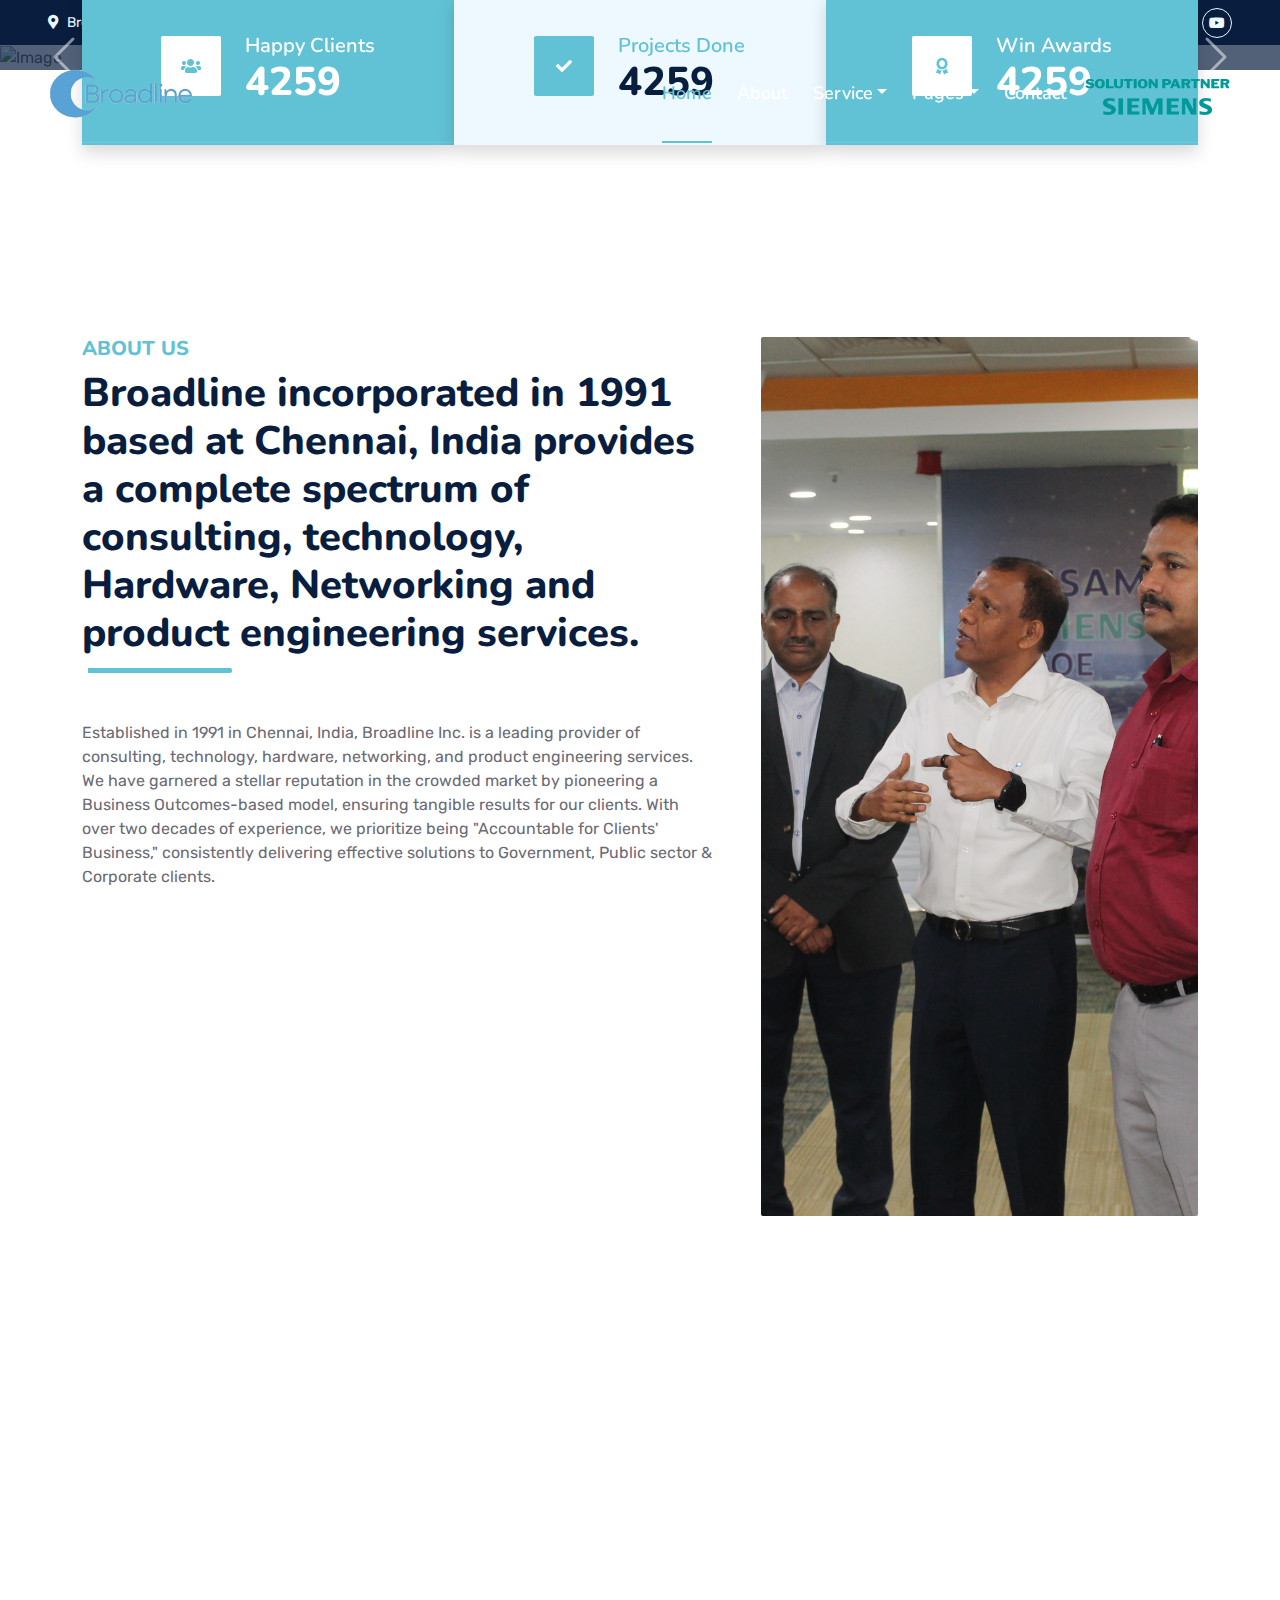
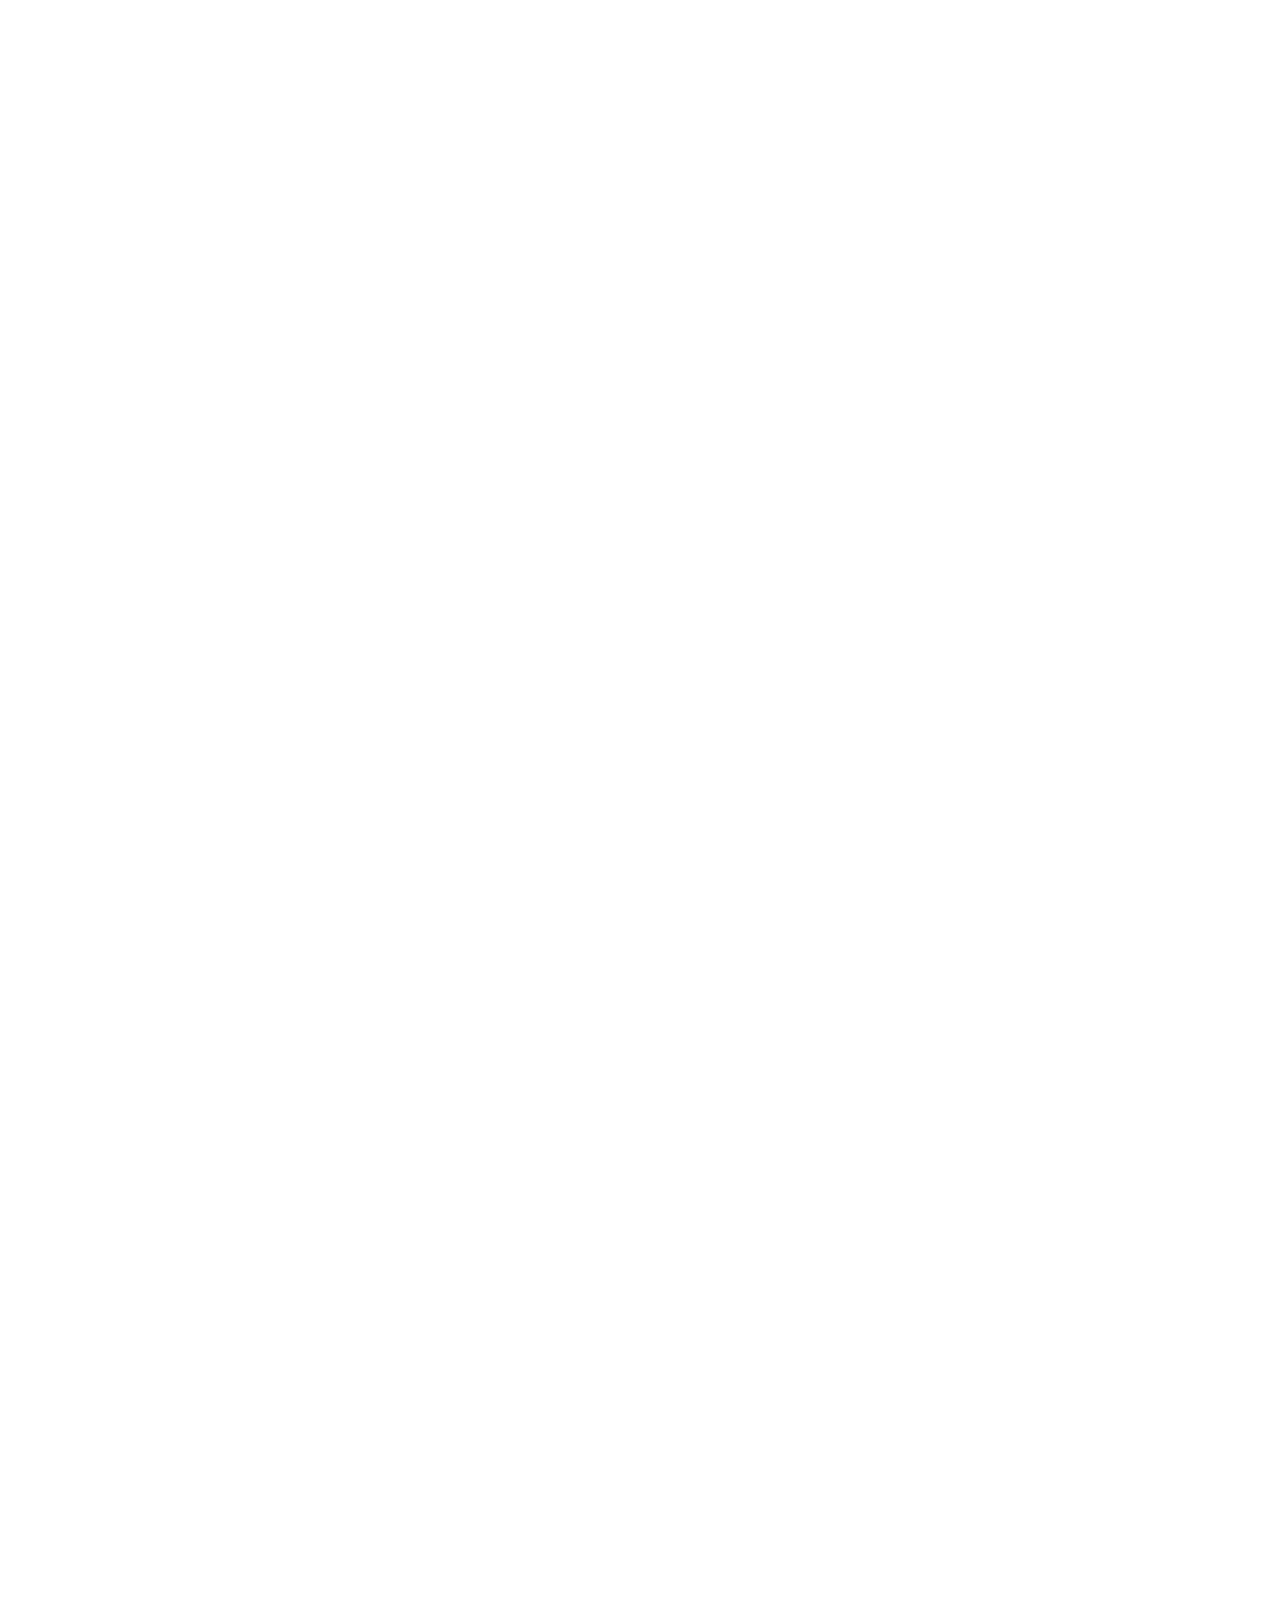
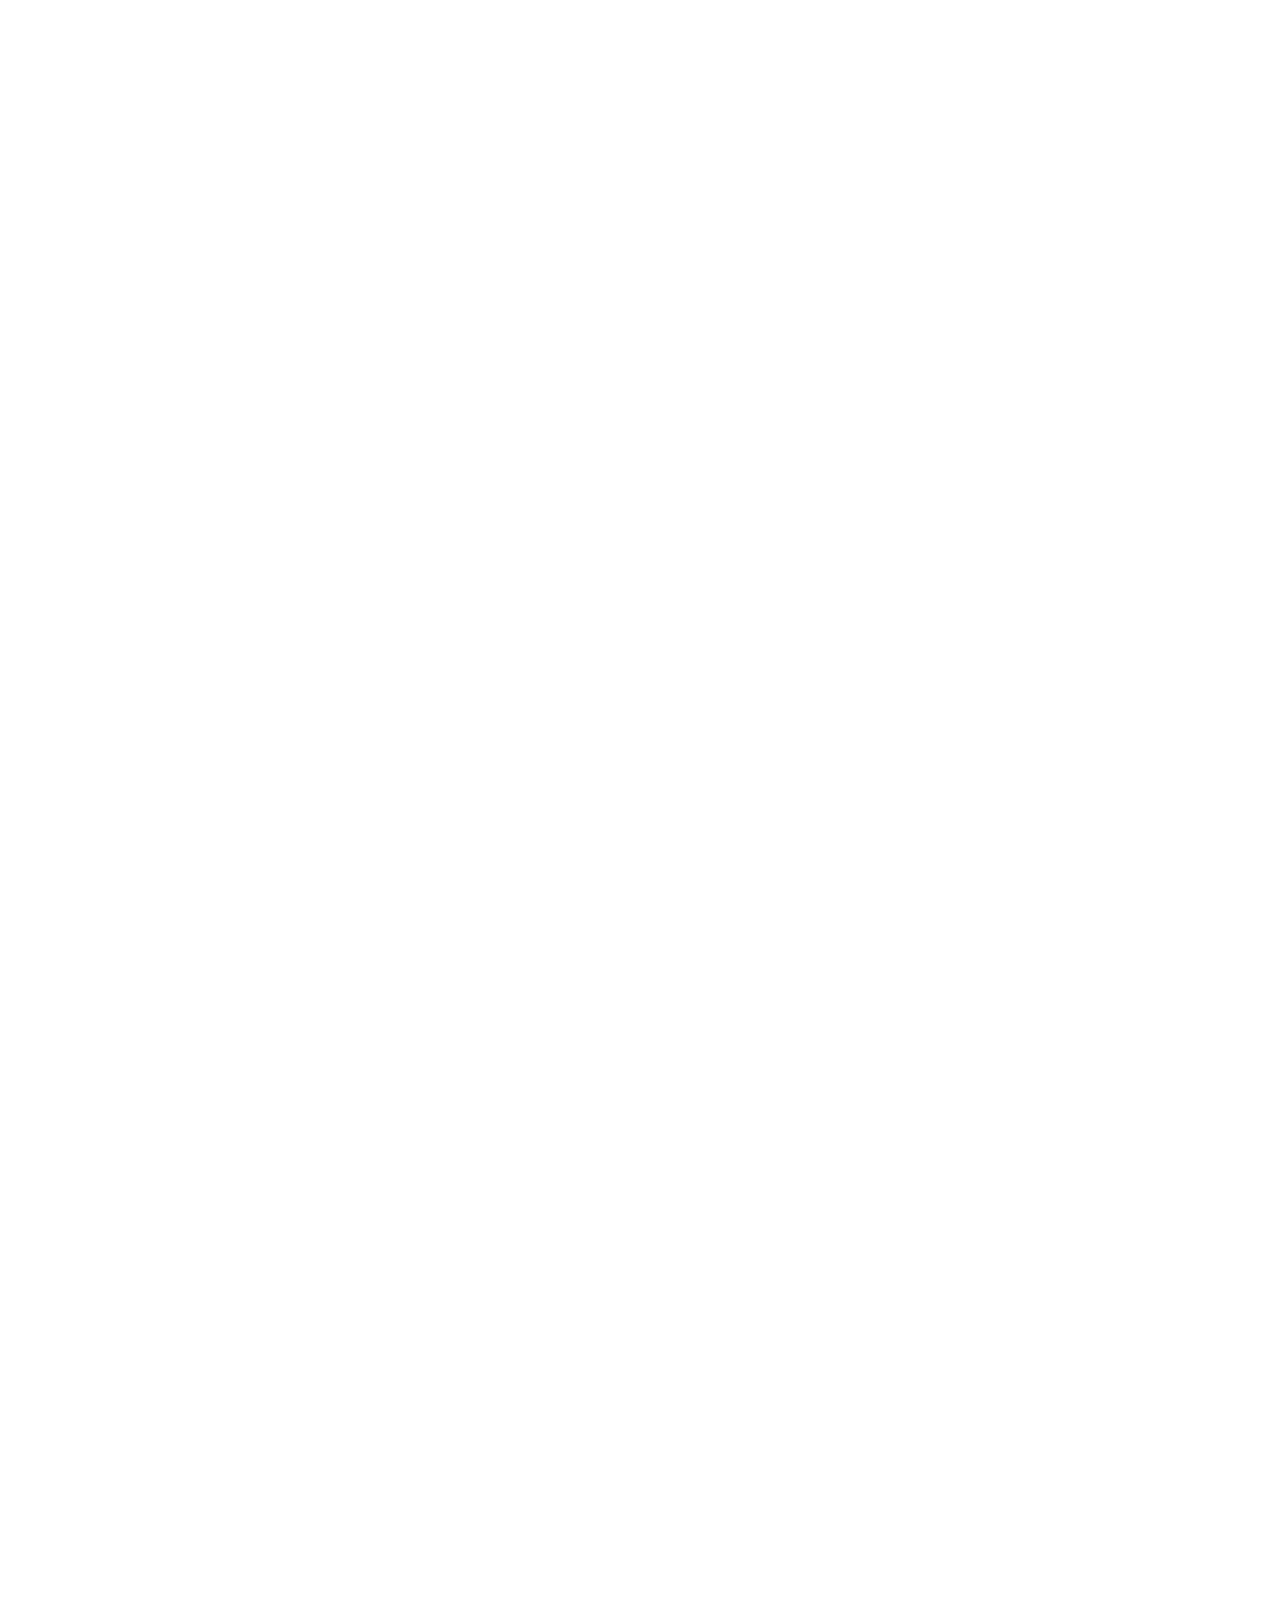
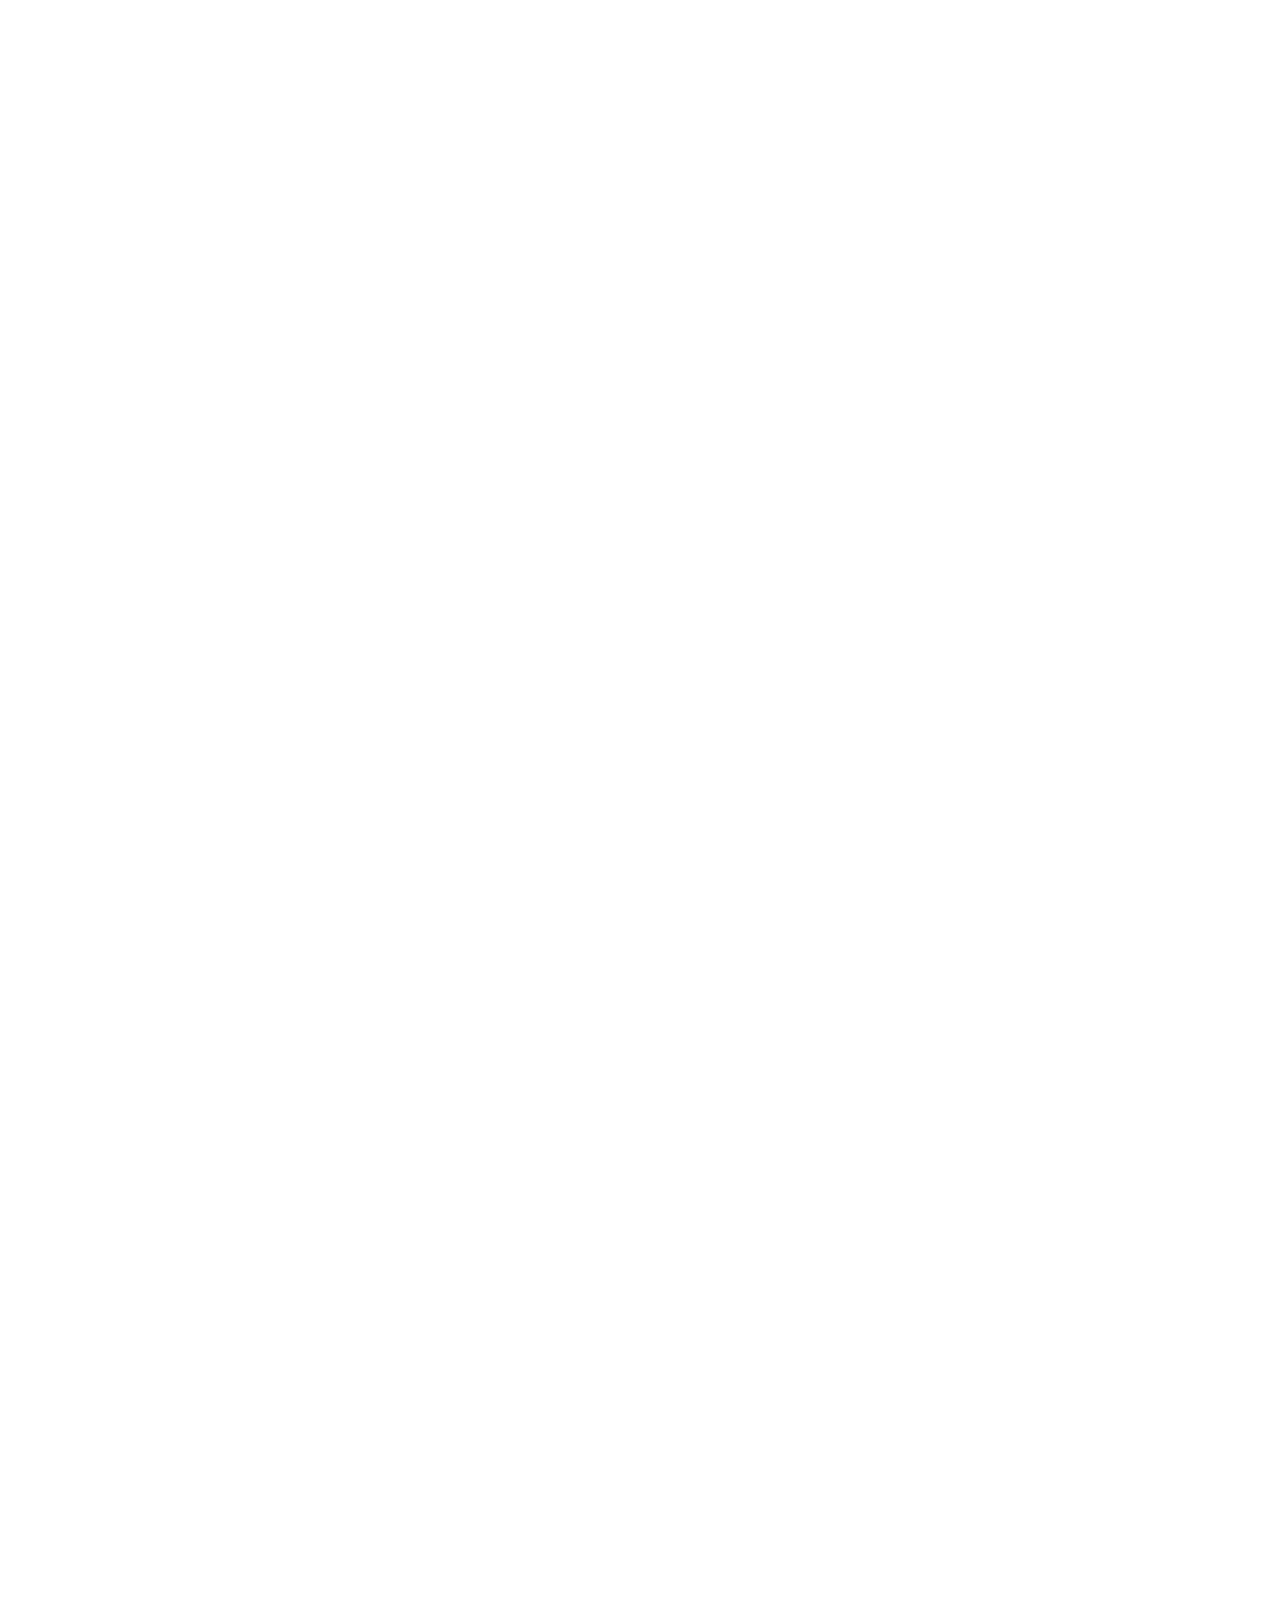
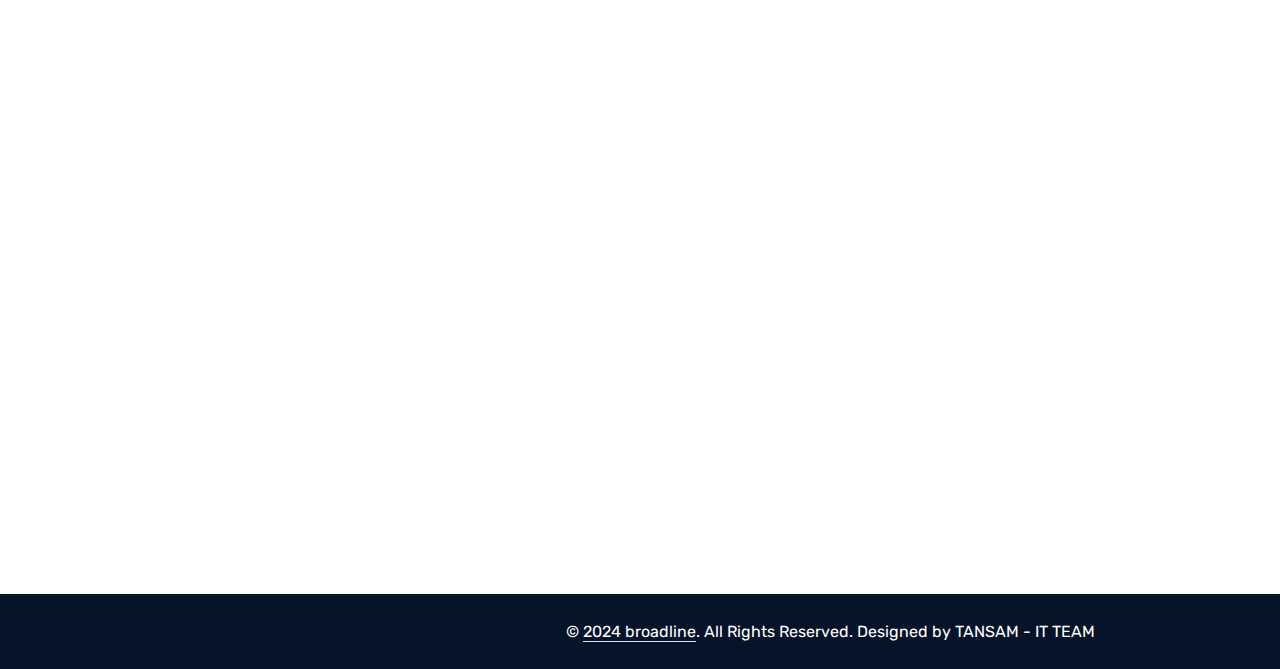
==== index.html @ aa04b862 "first commit" ====
<!DOCTYPE html>
<html lang="en">

<head>
    <meta charset="utf-8">
    <title>Broadline | Home</title>
    <meta content="width=device-width, initial-scale=1.0" name="viewport">
    <meta content="Free HTML Templates" name="keywords">
    <meta content="Free HTML Templates" name="description">

    <!-- Favicon -->
    <link href="img/favicon.ico" rel="icon">

    <!-- Google Web Fonts -->
    <link rel="preconnect" href="https://fonts.googleapis.com">
    <link rel="preconnect" href="https://fonts.gstatic.com" crossorigin>
    <link href="https://fonts.googleapis.com/css2?family=Nunito:wght@400;600;700;800&family=Rubik:wght@400;500;600;700&display=swap" rel="stylesheet">

    <!-- Icon Font Stylesheet -->
    <link href="https://cdnjs.cloudflare.com/ajax/libs/font-awesome/5.10.0/css/all.min.css" rel="stylesheet">
    <link href="https://cdn.jsdelivr.net/npm/bootstrap-icons@1.4.1/font/bootstrap-icons.css" rel="stylesheet">

    <!-- Libraries Stylesheet -->
    <link href="lib/owlcarousel/assets/owl.carousel.min.css" rel="stylesheet">
    <link href="lib/animate/animate.min.css" rel="stylesheet">

    <!-- Customized Bootstrap Stylesheet -->
    <link href="css/bootstrap.min.css" rel="stylesheet">

    <!-- Template Stylesheet -->
    <link href="css/style.css" rel="stylesheet">
</head>

<body>
    <!-- Spinner Start -->
    <div id="spinner" class="show bg-white position-fixed translate-middle w-100 vh-100 top-50 start-50 d-flex align-items-center justify-content-center">
        <div class="spinner"></div>
    </div>
    <!-- Spinner End -->


    <!-- Topbar Start -->
    <div class="container-fluid bg-dark px-5 d-none d-lg-block">
        <div class="row gx-0">
            <div class="col-lg-8 text-center text-lg-start mb-2 mb-lg-0">
                <div class="d-inline-flex align-items-center" style="height: 45px;">
                    <small class="me-3 text-light"><i class="fa fa-map-marker-alt me-2"></i>Broadline Computer Systems,7, Khader Nawaz Khan Road</small>
                    <small class="me-3 text-light"><i class="fa fa-phone-alt me-2"></i>+91-44-28333083, 84, 85</small>
                    <small class="text-light"><i class="fa fa-envelope-open me-2"></i>contact@broadline.co.in</small>
                </div>
            </div>
            <div class="col-lg-4 text-center text-lg-end">
                <div class="d-inline-flex align-items-center" style="height: 45px;">
                    <a class="btn btn-sm btn-outline-light btn-sm-square rounded-circle me-2" href=""><i class="fab fa-twitter fw-normal"></i></a>
                    <a class="btn btn-sm btn-outline-light btn-sm-square rounded-circle me-2" href=""><i class="fab fa-facebook-f fw-normal"></i></a>
                    <a class="btn btn-sm btn-outline-light btn-sm-square rounded-circle me-2" href=""><i class="fab fa-linkedin-in fw-normal"></i></a>
                    <a class="btn btn-sm btn-outline-light btn-sm-square rounded-circle me-2" href=""><i class="fab fa-instagram fw-normal"></i></a>
                    <a class="btn btn-sm btn-outline-light btn-sm-square rounded-circle" href=""><i class="fab fa-youtube fw-normal"></i></a>
                </div>
            </div>
        </div>
    </div>
    <!-- Topbar End -->


    <!-- Navbar & Carousel Start logo partner  -->
    <div class="container-fluid position-relative p-0">
        <nav class="navbar navbar-expand-lg navbar-dark px-5 py-3 py-lg-0">
            <a href="index.html" class="navbar-brand p-0">
                <!-- <h1 class="m-0"><i class="fa fa-user-tie me-2"></i>Broadline</h1> -->
                <img src="./img/broadline.png" height="50px" width="150px">
            </a>
            <button class="navbar-toggler" type="button" data-bs-toggle="collapse" data-bs-target="#navbarCollapse">
                <span class="fa fa-bars"></span>
            </button>
            <div class="collapse navbar-collapse" id="navbarCollapse">
                <div class="navbar-nav ms-auto py-0">
                    <a href="index.html" class="nav-item nav-link active">Home</a>
                    <a href="about.html" class="nav-item nav-link">About</a>
                    <!-- <a href="service.html" class="nav-item nav-link">Services</a> -->
                    <div class="nav-item dropdown">
                        <a href="#" class="nav-link dropdown-toggle" data-bs-toggle="dropdown">Service</a>
                        <div class="dropdown-menu m-0">
                            <a href="blog.html" class="dropdown-item">Software-Service</a>
                            <a href="detail.html" class="dropdown-item">Hardware Service</a>
                        </div>
                    </div>
                    <div class="nav-item dropdown">
                        <a href="#" class="nav-link dropdown-toggle" data-bs-toggle="dropdown">Pages</a>
                        <div class="dropdown-menu m-0">
                            <a href="price.html" class="dropdown-item">Pricing Plan</a>
                            <a href="feature.html" class="dropdown-item">Our features</a>
                            <a href="team.html" class="dropdown-item">Team Members</a>
                            <a href="testimonial.html" class="dropdown-item">Testimonial</a>
                            <a href="quote.html" class="dropdown-item">Free Quote</a>
                        </div>
                    </div>
                    <a href="contact.html" class="nav-item nav-link">Contact</a>
                </div>
                <div class="navimg">
                    <a href="https://www.siemens.com/in/en.html?gclid=EAIaIQobChMIl77CidX_hAMV4iGDAx1fuAaiEAAYASAAEgK7hPD_BwE&acz=1&gad_source=1"><img src="./img/BROAD SIE.png"></a>
                </div>
        </nav>

        <div id="header-carousel" class="carousel slide carousel-fade" data-bs-ride="carousel">
            <div class="carousel-inner">
                <div class="carousel-item active">
                    <img class="w-100" src="img/md3.jpg" alt="Image">
                    <div class="carousel-caption d-flex flex-column align-items-center justify-content-center">
                        <div class="p-3" style="max-width: 900px;">
                            <h5 class="text-white text-uppercase mb-3 animated slideInDown">Creative & Innovative</h5>
                            <!-- <h4 class="display-1 text-white mb-md-4 animated zoomIn">Broadline is a ISO 9001-2008 company with over two decades of rich experience in Software development, System Integration,
                                Application development and Training in SAP / Cordys and Best computing Practices.</h4> -->
                            <h6 class="display-1 text-white mb-md-4 animated zoomIn">Broadline: A seasoned ISO 9001-2008 certified company specializing in software development, system integration, application development, and SAP/Cordys training."</h6>
                            <!-- <a href="quote.html" class="btn btn-primary py-md-3 px-md-5 me-3 animated slideInLeft">Free Quote</a> -->
                            <a href="" class="btn btn-outline-light py-md-3 px-md-5 animated slideInRight">Contact Us</a>
                        </div>
                    </div>
                </div>
                <div class="carousel-item">
                    <img class="w-100" src="img/images.jpg" alt="Image">
                    <div class="carousel-caption d-flex flex-column align-items-center justify-content-center">
                        <div class="p-3" style="max-width: 900px;">
                            <h5 class="text-white text-uppercase mb-3 animated slideInDown">Creative & Innovative</h5>
                            <h1 class="display-1 text-white mb-md-4 animated zoomIn">Creative & Innovative Digital Solution</h1>
                            <a href="quote.html" class="btn btn-primary py-md-3 px-md-5 me-3 animated slideInLeft">Free Quote</a>
                            <a href="" class="btn btn-outline-light py-md-3 px-md-5 animated slideInRight">Contact Us</a>
                        </div>
                    </div>
                </div>
            </div>
            <button class="carousel-control-prev" type="button" data-bs-target="#header-carousel"
                data-bs-slide="prev">
                <span class="carousel-control-prev-icon" aria-hidden="true"></span>
                <span class="visually-hidden">Previous</span>
            </button>
            <button class="carousel-control-next" type="button" data-bs-target="#header-carousel"
                data-bs-slide="next">
                <span class="carousel-control-next-icon" aria-hidden="true"></span>
                <span class="visually-hidden">Next</span>
            </button>
        </div>
    </div>
    <!-- Navbar & Carousel End -->


    <!-- Full Screen Search Start -->
    <div class="modal fade" id="searchModal" tabindex="-1">
        <div class="modal-dialog modal-fullscreen">
            <div class="modal-content" style="background: rgba(9, 30, 62, .7);">
                <div class="modal-header border-0">
                    <button type="button" class="btn bg-white btn-close" data-bs-dismiss="modal" aria-label="Close"></button>
                </div>
                <div class="modal-body d-flex align-items-center justify-content-center">
                    <div class="input-group" style="max-width: 600px;">
                        <input type="text" class="form-control bg-transparent border-primary p-3" placeholder="Type search keyword">
                        <button class="btn btn-primary px-4"><i class="bi bi-search"></i></button>
                    </div>
                </div>
            </div>
        </div>
    </div>
    <!-- Full Screen Search End -->


    <!-- Facts Start -->
    <div class="container-fluid facts py-5 pt-lg-0">
        <div class="container py-5 pt-lg-0">
            <div class="row gx-0">
                <div class="col-lg-4 wow zoomIn" data-wow-delay="0.1s">
                    <div class="bg-primary shadow d-flex align-items-center justify-content-center p-4" style="height: 150px;">
                        <div class="bg-white d-flex align-items-center justify-content-center rounded mb-2" style="width: 60px; height: 60px;">
                            <i class="fa fa-users text-primary"></i>
                        </div>
                        <div class="ps-4">
                            <h5 class="text-white mb-0">Happy Clients</h5>
                            <h1 class="text-white mb-0" data-toggle="counter-up">12345</h1>
                        </div>
                    </div>
                </div>
                <div class="col-lg-4 wow zoomIn" data-wow-delay="0.3s">
                    <div class="bg-light shadow d-flex align-items-center justify-content-center p-4" style="height: 150px;">
                        <div class="bg-primary d-flex align-items-center justify-content-center rounded mb-2" style="width: 60px; height: 60px;">
                            <i class="fa fa-check text-white"></i>
                        </div>
                        <div class="ps-4">
                            <h5 class="text-primary mb-0">Projects Done</h5>
                            <h1 class="mb-0" data-toggle="counter-up">12345</h1>
                        </div>
                    </div>
                </div>
                <div class="col-lg-4 wow zoomIn" data-wow-delay="0.6s">
                    <div class="bg-primary shadow d-flex align-items-center justify-content-center p-4" style="height: 150px;">
                        <div class="bg-white d-flex align-items-center justify-content-center rounded mb-2" style="width: 60px; height: 60px;">
                            <i class="fa fa-award text-primary"></i>
                        </div>
                        <div class="ps-4">
                            <h5 class="text-white mb-0">Win Awards</h5>
                            <h1 class="text-white mb-0" data-toggle="counter-up">12345</h1>
                        </div>
                    </div>
                </div>
            </div>
        </div>
    </div>
    <!-- Facts Start -->


    <!-- About Start -->
    <div class="container-fluid py-5 wow fadeInUp" data-wow-delay="0.1s">
        <div class="container py-5">
            <div class="row g-5">
                <div class="col-lg-7">
                    <div class="section-title position-relative pb-3 mb-5">
                        <h5 class="fw-bold text-primary text-uppercase">About Us</h5>
                        <h1 class="mb-0">Broadline incorporated in 1991 based at Chennai, India provides a complete spectrum of consulting, technology, Hardware, Networking and product engineering services.</h1>
                    </div>
                    <p class="mb-4"> Established in 1991 in Chennai, India, Broadline Inc. is a leading provider of consulting, technology, hardware, networking, and product engineering services. We have garnered a stellar reputation in the crowded market by pioneering a Business Outcomes-based model, ensuring tangible results for our clients. With over two decades of experience, we prioritize being "Accountable for Clients' Business," consistently delivering effective solutions to Government, Public sector & Corporate clients.</p>
                    <div class="row g-0 mb-3">
                        <div class="col-sm-6 wow zoomIn" data-wow-delay="0.2s">
                            <h5 class="mb-3"><i class="fa fa-check text-primary me-3"></i>Diverse Customer Base</h5>
                            <h5 class="mb-3"><i class="fa fa-check text-primary me-3"></i> Talented Team</h5>
                        </div>
                        <div class="col-sm-6 wow zoomIn" data-wow-delay="0.4s">
                            <h5 class="mb-3"><i class="fa fa-check text-primary me-3"></i>Comprehensive Service Portfolio</h5>
                            <h5 class="mb-3"><i class="fa fa-check text-primary me-3"></i>Investment in Operational Excellence</h5>
                        </div>
                    </div>
                    <div class="d-flex align-items-center mb-4 wow fadeIn" data-wow-delay="0.6s">
                        <div class="bg-primary d-flex align-items-center justify-content-center rounded" style="width: 60px; height: 60px;">
                            <i class="fa fa-phone-alt text-white"></i>
                        </div>
                        <div class="ps-4">
                            <h5 class="mb-2">Call to ask any question</h5>
                            <h4 class="text-primary mb-0"> +91-44-28333083, 84, 85</h4>
                        </div>
                    </div>
                    <a href="quote.html" class="btn btn-primary py-3 px-5 mt-3 wow zoomIn" data-wow-delay="0.9s">Request A Quote</a>
                </div>
                <div class="col-lg-5" style="min-height: 500px;">
                    <div class="position-relative h-100">
                        <img class="position-absolute w-100 h-100 rounded wow zoomIn" data-wow-delay="0.9s" src="img/abt.jpg" style="object-fit: cover;">
                    </div>
                </div>
            </div>
        </div>
    </div>
    <!-- About End -->


    <!-- Features Start -->
    <div class="container-fluid py-5 wow fadeInUp" data-wow-delay="0.1s">
        <div class="container py-5">
            <div class="section-title text-center position-relative pb-3 mb-5 mx-auto" style="max-width: 600px;">
                <h5 class="fw-bold text-primary text-uppercase">Why Choose Us</h5>
                <h1 class="mb-0">We Are Here to Grow Your Business Exponentially</h1>
            </div>
            <div class="row g-5">
                <div class="col-lg-4">
                    <div class="row g-5">
                        <div class="col-12 wow zoomIn" data-wow-delay="0.2s">
                            <div class="bg-primary rounded d-flex align-items-center justify-content-center mb-3" style="width: 60px; height: 60px;">
                                <i class="fa fa-cubes text-white"></i>
                            </div>
                            <h4>Best In Industry</h4>
                            <p class="mb-0">Magna sea eos sit dolor, ipsum amet lorem diam dolor eos et diam dolor</p>
                        </div>
                        <div class="col-12 wow zoomIn" data-wow-delay="0.6s">
                            <div class="bg-primary rounded d-flex align-items-center justify-content-center mb-3" style="width: 60px; height: 60px;">
                                <i class="fa fa-award text-white"></i>
                            </div>
                            <h4>Award Winning</h4>
                            <p class="mb-0">Magna sea eos sit dolor, ipsum amet lorem diam dolor eos et diam dolor</p>
                        </div>
                    </div>
                </div>
                <div class="col-lg-4  wow zoomIn" data-wow-delay="0.9s" style="min-height: 350px;">
                    <div class="position-relative h-100">
                        <img class="position-absolute w-100 h-100 rounded wow zoomIn" data-wow-delay="0.1s" src="img/team.jpeg" style="object-fit: cover;">
                    </div>
                </div>
                <div class="col-lg-4">
                    <div class="row g-5">
                        <div class="col-12 wow zoomIn" data-wow-delay="0.4s">
                            <div class="bg-primary rounded d-flex align-items-center justify-content-center mb-3" style="width: 60px; height: 60px;">
                                <i class="fa fa-users-cog text-white"></i>
                            </div>
                            <h4>Professional Staff</h4>
                            <p class="mb-0">Magna sea eos sit dolor, ipsum amet lorem diam dolor eos et diam dolor</p>
                        </div>
                        <div class="col-12 wow zoomIn" data-wow-delay="0.8s">
                            <div class="bg-primary rounded d-flex align-items-center justify-content-center mb-3" style="width: 60px; height: 60px;">
                                <i class="fa fa-phone-alt text-white"></i>
                            </div>
                            <h4>24/7 Support</h4>
                            <p class="mb-0">Magna sea eos sit dolor, ipsum amet lorem diam dolor eos et diam dolor</p>
                        </div>
                    </div>
                </div>
            </div>
        </div>
    </div>
    <!-- Features Start -->


    <!-- Service Start -->
    <div class="container-fluid py-5 wow fadeInUp" data-wow-delay="0.1s">
        <div class="container py-5">
            <div class="section-title text-center position-relative pb-3 mb-5 mx-auto" style="max-width: 600px;">
                <h5 class="fw-bold text-primary text-uppercase">Our Services</h5>
                <h1 class="mb-0">Custom IT Solutions for Your Successful Business</h1>
            </div>
            <div class="row g-5">
                <div class="col-lg-4 col-md-6 wow zoomIn" data-wow-delay="0.3s">
                    <div class="service-item bg-light rounded d-flex flex-column align-items-center justify-content-center text-center">
                        <div class="service-icon">
                            <i class="fa fa-shield-alt text-white"></i>
                        </div>
                        <h4 class="mb-3">Cyber Security</h4>
                        <p class="m-0">Amet justo dolor lorem kasd amet magna sea stet eos vero lorem ipsum dolore sed</p>
                        <a class="btn btn-lg btn-primary rounded" href="">
                            <i class="bi bi-arrow-right"></i>
                        </a>
                    </div>
                </div>
                <div class="col-lg-4 col-md-6 wow zoomIn" data-wow-delay="0.6s">
                    <div class="service-item bg-light rounded d-flex flex-column align-items-center justify-content-center text-center">
                        <div class="service-icon">
                            <i class="fa fa-chart-pie text-white"></i>
                        </div>
                        <h4 class="mb-3">Data Analytics</h4>
                        <p class="m-0">Amet justo dolor lorem kasd amet magna sea stet eos vero lorem ipsum dolore sed</p>
                        <a class="btn btn-lg btn-primary rounded" href="">
                            <i class="bi bi-arrow-right"></i>
                        </a>
                    </div>
                </div>
                <div class="col-lg-4 col-md-6 wow zoomIn" data-wow-delay="0.9s">
                    <div class="service-item bg-light rounded d-flex flex-column align-items-center justify-content-center text-center">
                        <div class="service-icon">
                            <i class="fa fa-code text-white"></i>
                        </div>
                        <h4 class="mb-3">Web Development</h4>
                        <p class="m-0">Amet justo dolor lorem kasd amet magna sea stet eos vero lorem ipsum dolore sed</p>
                        <a class="btn btn-lg btn-primary rounded" href="">
                            <i class="bi bi-arrow-right"></i>
                        </a>
                    </div>
                </div>
                <div class="col-lg-4 col-md-6 wow zoomIn" data-wow-delay="0.3s">
                    <div class="service-item bg-light rounded d-flex flex-column align-items-center justify-content-center text-center">
                        <div class="service-icon">
                            <i class="fab fa-android text-white"></i>
                        </div>
                        <h4 class="mb-3">Apps Development</h4>
                        <p class="m-0">Amet justo dolor lorem kasd amet magna sea stet eos vero lorem ipsum dolore sed</p>
                        <a class="btn btn-lg btn-primary rounded" href="">
                            <i class="bi bi-arrow-right"></i>
                        </a>
                    </div>
                </div>
                <div class="col-lg-4 col-md-6 wow zoomIn" data-wow-delay="0.6s">
                    <div class="service-item bg-light rounded d-flex flex-column align-items-center justify-content-center text-center">
                        <div class="service-icon">
                            <i class="fa fa-search text-white"></i>
                        </div>
                        <h4 class="mb-3">SEO Optimization</h4>
                        <p class="m-0">Amet justo dolor lorem kasd amet magna sea stet eos vero lorem ipsum dolore sed</p>
                        <a class="btn btn-lg btn-primary rounded" href="">
                            <i class="bi bi-arrow-right"></i>
                        </a>
                    </div>
                </div>
                <div class="col-lg-4 col-md-6 wow zoomIn" data-wow-delay="0.9s">
                    <div class="position-relative bg-primary rounded h-100 d-flex flex-column align-items-center justify-content-center text-center p-5">
                        <h3 class="text-white mb-3">Call Us For Quote</h3>
                        <p class="text-white mb-3">Clita ipsum magna kasd rebum at ipsum amet dolor justo dolor est magna stet eirmod</p>
                        <h2 class="text-white mb-0">+012 345 6789</h2>
                    </div>
                </div>
            </div>
        </div>
    </div>
    <!-- Service End -->


    <!-- Pricing Plan Start -->
    <!-- <div class="container-fluid py-5 wow fadeInUp" data-wow-delay="0.1s">
        <div class="container py-5">
            <div class="section-title text-center position-relative pb-3 mb-5 mx-auto" style="max-width: 600px;">
                <h5 class="fw-bold text-primary text-uppercase">Pricing Plans</h5>
                <h1 class="mb-0">We are Offering Competitive Prices for Our Clients</h1>
            </div>
            <div class="row g-0">
                <div class="col-lg-4 wow slideInUp" data-wow-delay="0.6s">
                    <div class="bg-light rounded">
                        <div class="border-bottom py-4 px-5 mb-4">
                            <h4 class="text-primary mb-1">Basic Plan</h4>
                            <small class="text-uppercase">For Small Size Business</small>
                        </div>
                        <div class="p-5 pt-0">
                            <h1 class="display-5 mb-3">
                                <small class="align-top" style="font-size: 22px; line-height: 45px;">$</small>49.00<small
                                    class="align-bottom" style="font-size: 16px; line-height: 40px;">/ Month</small>
                            </h1>
                            <div class="d-flex justify-content-between mb-3"><span>HTML5 & CSS3</span><i class="fa fa-check text-primary pt-1"></i></div>
                            <div class="d-flex justify-content-between mb-3"><span>Bootstrap v5</span><i class="fa fa-check text-primary pt-1"></i></div>
                            <div class="d-flex justify-content-between mb-3"><span>Responsive Layout</span><i class="fa fa-times text-danger pt-1"></i></div>
                            <div class="d-flex justify-content-between mb-2"><span>Cross-browser Support</span><i class="fa fa-times text-danger pt-1"></i></div>
                            <a href="" class="btn btn-primary py-2 px-4 mt-4">Order Now</a>
                        </div>
                    </div>
                </div>
                <div class="col-lg-4 wow slideInUp" data-wow-delay="0.3s">
                    <div class="bg-white rounded shadow position-relative" style="z-index: 1;">
                        <div class="border-bottom py-4 px-5 mb-4">
                            <h4 class="text-primary mb-1">Standard Plan</h4>
                            <small class="text-uppercase">For Medium Size Business</small>
                        </div>
                        <div class="p-5 pt-0">
                            <h1 class="display-5 mb-3">
                                <small class="align-top" style="font-size: 22px; line-height: 45px;">$</small>99.00<small
                                    class="align-bottom" style="font-size: 16px; line-height: 40px;">/ Month</small>
                            </h1>
                            <div class="d-flex justify-content-between mb-3"><span>HTML5 & CSS3</span><i class="fa fa-check text-primary pt-1"></i></div>
                            <div class="d-flex justify-content-between mb-3"><span>Bootstrap v5</span><i class="fa fa-check text-primary pt-1"></i></div>
                            <div class="d-flex justify-content-between mb-3"><span>Responsive Layout</span><i class="fa fa-check text-primary pt-1"></i></div>
                            <div class="d-flex justify-content-between mb-2"><span>Cross-browser Support</span><i class="fa fa-times text-danger pt-1"></i></div>
                            <a href="" class="btn btn-primary py-2 px-4 mt-4">Order Now</a>
                        </div>
                    </div>
                </div>
                <div class="col-lg-4 wow slideInUp" data-wow-delay="0.9s">
                    <div class="bg-light rounded">
                        <div class="border-bottom py-4 px-5 mb-4">
                            <h4 class="text-primary mb-1">Advanced Plan</h4>
                            <small class="text-uppercase">For Large Size Business</small>
                        </div>
                        <div class="p-5 pt-0">
                            <h1 class="display-5 mb-3">
                                <small class="align-top" style="font-size: 22px; line-height: 45px;">$</small>149.00<small
                                    class="align-bottom" style="font-size: 16px; line-height: 40px;">/ Month</small>
                            </h1>
                            <div class="d-flex justify-content-between mb-3"><span>HTML5 & CSS3</span><i class="fa fa-check text-primary pt-1"></i></div>
                            <div class="d-flex justify-content-between mb-3"><span>Bootstrap v5</span><i class="fa fa-check text-primary pt-1"></i></div>
                            <div class="d-flex justify-content-between mb-3"><span>Responsive Layout</span><i class="fa fa-check text-primary pt-1"></i></div>
                            <div class="d-flex justify-content-between mb-2"><span>Cross-browser Support</span><i class="fa fa-check text-primary pt-1"></i></div>
                            <a href="" class="btn btn-primary py-2 px-4 mt-4">Order Now</a>
                        </div>
                    </div>
                </div>
            </div>
        </div>
    </div> -->
    <!-- Pricing Plan End -->


    <!-- contact Start -->
    <div class="container-fluid py-5 wow fadeInUp" data-wow-delay="0.1s">
        <div class="container py-5">
            <div class="row g-5">
                <div class="col-lg-7">
                    <div class="section-title position-relative pb-3 mb-5">
                        <h5 class="fw-bold text-primary text-uppercase">Request to Callback</h5>
                        <h1 class="mb-0">Need A CallBack? Please Feel Free to Contact Us</h1>
                    </div>
                    <div class="row gx-3">
                        <div class="col-sm-6 wow zoomIn" data-wow-delay="0.2s">
                            <h5 class="mb-4"><i class="fa fa-reply text-primary me-3"></i>Reply within 24 hours</h5>
                        </div>
                        <div class="col-sm-6 wow zoomIn" data-wow-delay="0.4s">
                            <h5 class="mb-4"><i class="fa fa-phone-alt text-primary me-3"></i>24 hrs telephone support</h5>
                        </div>
                    </div>
                    <p class="mb-4">Eirmod sed tempor lorem ut dolores. Aliquyam sit sadipscing kasd ipsum. Dolor ea et dolore et at sea ea at dolor, justo ipsum duo rebum sea invidunt voluptua. Eos vero eos vero ea et dolore eirmod et. Dolores diam duo invidunt lorem. Elitr ut dolores magna sit. Sea dolore sanctus sed et. Takimata takimata sanctus sed.</p>
                    <div class="d-flex align-items-center mt-2 wow zoomIn" data-wow-delay="0.6s">
                        <div class="bg-primary d-flex align-items-center justify-content-center rounded" style="width: 60px; height: 60px;">
                            <i class="fa fa-phone-alt text-white"></i>
                        </div>
                        <div class="ps-4">
                            <h5 class="mb-2">Call to ask any question</h5>
                            <h4 class="text-primary mb-0">+012 345 6789</h4>
                        </div>
                    </div>
                </div>
                <div class="col-lg-5">
                    <div class="bg-primary rounded h-100 d-flex align-items-center p-5 wow zoomIn" data-wow-delay="0.9s">
                        <form>
                            <div class="row g-3">
                                <div class="col-xl-12">
                                    <input type="text" class="form-control bg-light border-0" placeholder="Your Name" style="height: 55px;">
                                </div>
                                <div class="col-12">
                                    <input type="email" class="form-control bg-light border-0" placeholder="Your Email" style="height: 55px;">
                                </div>
                                <div class="col-12">
                                    <select class="form-select bg-light border-0" style="height: 55px;">
                                        <option selected>Select A Service</option>
                                        <option value="1">Hardware - Service</option>
                                        <option value="2">Software - Service</option>
                                        <!-- <option value="3">Service 3</option> -->
                                    </select>
                                </div>
                                <div class="col-12">
                                    <textarea class="form-control bg-light border-0" rows="3" placeholder="Message"></textarea>
                                </div>
                                <div class="col-12">
                                    <button class="btn btn-dark w-100 py-3" type="submit">Submit</button>
                                </div>
                            </div>
                        </form>
                    </div>
                </div>
            </div>
        </div>
    </div>
    <!-- Contact End -->


    <!-- Testimonial Start -->
    <div class="container-fluid py-5 wow fadeInUp" data-wow-delay="0.1s">
        <div class="container py-5">
            <div class="section-title text-center position-relative pb-3 mb-4 mx-auto" style="max-width: 600px;">
                <h5 class="fw-bold text-primary text-uppercase">Testimonial</h5>
                <h1 class="mb-0">What Our Clients Say About Our Digital Services</h1>
            </div>
            <div class="owl-carousel testimonial-carousel wow fadeInUp" data-wow-delay="0.6s">
                <div class="testimonial-item bg-light my-4">
                    <div class="d-flex align-items-center border-bottom pt-5 pb-4 px-5">
                        <img class="img-fluid rounded" src="img/testimonial-1.jpg" style="width: 60px; height: 60px;" >
                        <div class="ps-4">
                            <h4 class="text-primary mb-1">Client Name</h4>
                            <small class="text-uppercase">Profession</small>
                        </div>
                    </div>
                    <div class="pt-4 pb-5 px-5">
                        Dolor et eos labore, stet justo sed est sed. Diam sed sed dolor stet amet eirmod eos labore diam
                    </div>
                </div>
                <div class="testimonial-item bg-light my-4">
                    <div class="d-flex align-items-center border-bottom pt-5 pb-4 px-5">
                        <img class="img-fluid rounded" src="img/testimonial-2.jpg" style="width: 60px; height: 60px;" >
                        <div class="ps-4">
                            <h4 class="text-primary mb-1">Client Name</h4>
                            <small class="text-uppercase">Profession</small>
                        </div>
                    </div>
                    <div class="pt-4 pb-5 px-5">
                        Dolor et eos labore, stet justo sed est sed. Diam sed sed dolor stet amet eirmod eos labore diam
                    </div>
                </div>
                <div class="testimonial-item bg-light my-4">
                    <div class="d-flex align-items-center border-bottom pt-5 pb-4 px-5">
                        <img class="img-fluid rounded" src="img/testimonial-3.jpg" style="width: 60px; height: 60px;" >
                        <div class="ps-4">
                            <h4 class="text-primary mb-1">Client Name</h4>
                            <small class="text-uppercase">Profession</small>
                        </div>
                    </div>
                    <div class="pt-4 pb-5 px-5">
                        Dolor et eos labore, stet justo sed est sed. Diam sed sed dolor stet amet eirmod eos labore diam
                    </div>
                </div>
                <div class="testimonial-item bg-light my-4">
                    <div class="d-flex align-items-center border-bottom pt-5 pb-4 px-5">
                        <img class="img-fluid rounded" src="img/testimonial-4.jpg" style="width: 60px; height: 60px;" >
                        <div class="ps-4">
                            <h4 class="text-primary mb-1">Client Name</h4>
                            <small class="text-uppercase">Profession</small>
                        </div>
                    </div>
                    <div class="pt-4 pb-5 px-5">
                        Dolor et eos labore, stet justo sed est sed. Diam sed sed dolor stet amet eirmod eos labore diam
                    </div>
                </div>
            </div>
        </div>
    </div>
    <!-- Testimonial End -->


    <!-- Team Start -->
    <div class="container-fluid py-5 wow fadeInUp" data-wow-delay="0.1s">
        <div class="container py-5">
            <div class="section-title text-center position-relative pb-3 mb-5 mx-auto" style="max-width: 600px;">
                <h5 class="fw-bold text-primary text-uppercase">Team Members</h5>
                <h1 class="mb-0">Professional Stuffs Ready to Help Your Business</h1>
            </div>
            <div class="row g-5">
                <div class="col-lg-4 wow slideInUp" data-wow-delay="0.3s">
                    <div class="team-item bg-light rounded overflow-hidden">
                        <div class="team-img position-relative overflow-hidden">
                            <img class="img-fluid w-100" src="img/natesh.jpg" alt="">
                            <div class="team-social">
                                <a class="btn btn-lg btn-primary btn-lg-square rounded" href=""><i class="fab fa-twitter fw-normal"></i></a>
                                <a class="btn btn-lg btn-primary btn-lg-square rounded" href=""><i class="fab fa-facebook-f fw-normal"></i></a>
                                <a class="btn btn-lg btn-primary btn-lg-square rounded" href=""><i class="fab fa-instagram fw-normal"></i></a>
                                <a class="btn btn-lg btn-primary btn-lg-square rounded" href=""><i class="fab fa-linkedin-in fw-normal"></i></a>
                            </div>
                        </div>
                        <div class="text-center py-4">
                            <h4 class="text-primary">Full Name</h4>
                            <p class="text-uppercase m-0">Designation</p>
                        </div>
                    </div>
                </div>
                <div class="col-lg-4 wow slideInUp" data-wow-delay="0.6s">
                    <div class="team-item bg-light rounded overflow-hidden">
                        <div class="team-img position-relative overflow-hidden">
                            <img class="img-fluid w-100" src="img/team-2.jpg" alt="">
                            <div class="team-social">
                                <a class="btn btn-lg btn-primary btn-lg-square rounded" href=""><i class="fab fa-twitter fw-normal"></i></a>
                                <a class="btn btn-lg btn-primary btn-lg-square rounded" href=""><i class="fab fa-facebook-f fw-normal"></i></a>
                                <a class="btn btn-lg btn-primary btn-lg-square rounded" href=""><i class="fab fa-instagram fw-normal"></i></a>
                                <a class="btn btn-lg btn-primary btn-lg-square rounded" href=""><i class="fab fa-linkedin-in fw-normal"></i></a>
                            </div>
                        </div>
                        <div class="text-center py-4">
                            <h4 class="text-primary">Full Name</h4>
                            <p class="text-uppercase m-0">Designation</p>
                        </div>
                    </div>
                </div>
                <div class="col-lg-4 wow slideInUp" data-wow-delay="0.9s">
                    <div class="team-item bg-light rounded overflow-hidden">
                        <div class="team-img position-relative overflow-hidden">
                            <img class="img-fluid w-100" src="img/employee1.jpg" alt="">
                            <div class="team-social">
                                <a class="btn btn-lg btn-primary btn-lg-square rounded" href=""><i class="fab fa-twitter fw-normal"></i></a>
                                <a class="btn btn-lg btn-primary btn-lg-square rounded" href=""><i class="fab fa-facebook-f fw-normal"></i></a>
                                <a class="btn btn-lg btn-primary btn-lg-square rounded" href=""><i class="fab fa-instagram fw-normal"></i></a>
                                <a class="btn btn-lg btn-primary btn-lg-square rounded" href=""><i class="fab fa-linkedin-in fw-normal"></i></a>
                            </div>
                        </div>
                        <div class="text-center py-4">
                            <h4 class="text-primary">Full Name</h4>
                            <p class="text-uppercase m-0">Designation</p>
                        </div>
                    </div>
                </div>
            </div>
        </div>
    </div>
    <!-- Team End -->


    <!-- Blog Start -->
    <div class="container-fluid py-5 wow fadeInUp" data-wow-delay="0.1s">
        <div class="container py-5">
            <div class="section-title text-center position-relative pb-3 mb-5 mx-auto" style="max-width: 600px;">
                <h5 class="fw-bold text-primary text-uppercase">Latest Blog</h5>
                <h1 class="mb-0">Read The Latest Articles from Our Blog Post</h1>
            </div>
            <div class="row g-5">
                <div class="col-lg-4 wow slideInUp" data-wow-delay="0.3s">
                    <div class="blog-item bg-light rounded overflow-hidden">
                        <div class="blog-img position-relative overflow-hidden">
                            <img class="img-fluid" src="img/blog-1.jpg" alt="">
                            <a class="position-absolute top-0 start-0 bg-primary text-white rounded-end mt-5 py-2 px-4" href="">Web Design</a>
                        </div>
                        <div class="p-4">
                            <div class="d-flex mb-3">
                                <small class="me-3"><i class="far fa-user text-primary me-2"></i>John Doe</small>
                                <small><i class="far fa-calendar-alt text-primary me-2"></i>01 Jan, 2045</small>
                            </div>
                            <h4 class="mb-3">How to build a website</h4>
                            <p>Dolor et eos labore stet justo sed est sed sed sed dolor stet amet</p>
                            <a class="text-uppercase" href="">Read More <i class="bi bi-arrow-right"></i></a>
                        </div>
                    </div>
                </div>
                <div class="col-lg-4 wow slideInUp" data-wow-delay="0.6s">
                    <div class="blog-item bg-light rounded overflow-hidden">
                        <div class="blog-img position-relative overflow-hidden">
                            <img class="img-fluid" src="img/blog-2.jpg" alt="">
                            <a class="position-absolute top-0 start-0 bg-primary text-white rounded-end mt-5 py-2 px-4" href="">Web Design</a>
                        </div>
                        <div class="p-4">
                            <div class="d-flex mb-3">
                                <small class="me-3"><i class="far fa-user text-primary me-2"></i>John Doe</small>
                                <small><i class="far fa-calendar-alt text-primary me-2"></i>01 Jan, 2045</small>
                            </div>
                            <h4 class="mb-3">How to build a website</h4>
                            <p>Dolor et eos labore stet justo sed est sed sed sed dolor stet amet</p>
                            <a class="text-uppercase" href="">Read More <i class="bi bi-arrow-right"></i></a>
                        </div>
                    </div>
                </div>
                <div class="col-lg-4 wow slideInUp" data-wow-delay="0.9s">
                    <div class="blog-item bg-light rounded overflow-hidden">
                        <div class="blog-img position-relative overflow-hidden">
                            <img class="img-fluid" src="img/blog-3.jpg" alt="">
                            <a class="position-absolute top-0 start-0 bg-primary text-white rounded-end mt-5 py-2 px-4" href="">Web Design</a>
                        </div>
                        <div class="p-4">
                            <div class="d-flex mb-3">
                                <small class="me-3"><i class="far fa-user text-primary me-2"></i>John Doe</small>
                                <small><i class="far fa-calendar-alt text-primary me-2"></i>01 Jan, 2045</small>
                            </div>
                            <h4 class="mb-3">How to build a website</h4>
                            <p>Dolor et eos labore stet justo sed est sed sed sed dolor stet amet</p>
                            <a class="text-uppercase" href="">Read More <i class="bi bi-arrow-right"></i></a>
                        </div>
                    </div>
                </div>
            </div>
        </div>
    </div>
    <!-- Blog Start -->


    <!-- Vendor Start -->
    <div class="container-fluid py-5 wow fadeInUp" data-wow-delay="0.1s">
        <div class="container py-5 mb-5">
            <div class="bg-white">
                <div class="owl-carousel vendor-carousel">
                    <img src="img/sap.png" alt="">
                    <img src="img/orcel.png" alt="">
                    <img src="img/ibm.jpg" alt="">
                    <img src="img/dell-icon-7.jpg" alt="">
                    <img src="img/cordys-patner.jpg" alt="">
                   
                </div>
            </div>
        </div>
    </div>
    <!-- Vendor End -->
    

    <!-- Footer Start -->
    <div class="container-fluid bg-dark text-light mt-5 wow fadeInUp" data-wow-delay="0.1s">
        <div class="container">
            <div class="row gx-5">
                <div class="col-lg-4 col-md-6 footer-about">
                    <div class="colorf1 d-flex flex-column align-items-center justify-content-center text-center h-100  p-4">
                        <a href="index.html" class="navbar-brand">
                            <!-- <h1 class="m-0 text-white"><i class="fa fa-user-tie me-2"></i>Broadline</h1> -->
                            <img src="./img/broadline.png" height="80px" width="190px">
                        </a>
                        <p class="mt-3 mb-4">Lorem diam sit erat dolor elitr et, diam lorem justo amet clita stet eos sit. Elitr dolor duo lorem, elitr clita ipsum sea. Diam amet erat lorem stet eos. Diam amet et kasd eos duo.</p>
                        <form action="">
                            <div class="input-group">
                                <input type="text" class="form-control border-white p-3" placeholder="Your Email">
                                <button class="btn btn-dark">Sign Up</button>
                            </div>
                        </form>
                    </div>
                </div>
                <div class="col-lg-8 col-md-6">
                    <div class="row gx-5">
                        <div class="col-lg-4 col-md-12 pt-5 mb-5">
                            <div class="section-title section-title-sm position-relative pb-3 mb-4">
                                <h3 class="text-light mb-0">Get In Touch</h3>
                            </div>
                            <div class="d-flex mb-2">
                                <i class="bi bi-geo-alt text-primary me-2"></i>
                                <p class="mb-0">Broadline Computer Systems
                                    7, Khader Nawaz Khan Road
                                    Rutland Gate,
                                    Nungambakkam
                                    Chennai - 600006.
                                    Tamil Nadu</p>
                            </div>
                            <div class="d-flex mb-2">
                                <i class="bi bi-envelope-open text-primary me-2"></i>
                                <p class="mb-0">contact@broadline.co.in</p>
                            </div>
                            <div class="d-flex mb-2">
                                <i class="bi bi-telephone text-primary me-2"></i>
                                <p class="mb-0"> +91-44-28333083, 84, 85</p>
                            </div>
                            <div class="d-flex mt-4">
                                <a class="btn btn-primary btn-square me-2" href="#"><i class="fab fa-twitter fw-normal"></i></a>
                                <a class="btn btn-primary btn-square me-2" href="#"><i class="fab fa-facebook-f fw-normal"></i></a>
                                <a class="btn btn-primary btn-square me-2" href="#"><i class="fab fa-linkedin-in fw-normal"></i></a>
                                <a class="btn btn-primary btn-square" href="#"><i class="fab fa-instagram fw-normal"></i></a>
                            </div>
                        </div>
                        <div class="col-lg-4 col-md-12 pt-0 pt-lg-5 mb-5">
                            <div class="section-title section-title-sm position-relative pb-3 mb-4">
                                <h3 class="text-light mb-0">Quick Links</h3>
                            </div>
                            <div class="link-animated d-flex flex-column justify-content-start">
                                <a class="text-light mb-2" href="#"><i class="bi bi-arrow-right text-primary me-2"></i>Home</a>
                                <a class="text-light mb-2" href="#"><i class="bi bi-arrow-right text-primary me-2"></i>About Us</a>
                                <a class="text-light mb-2" href="#"><i class="bi bi-arrow-right text-primary me-2"></i>Our Services</a>
                                <a class="text-light mb-2" href="#"><i class="bi bi-arrow-right text-primary me-2"></i>Meet The Team</a>
                                <a class="text-light mb-2" href="#"><i class="bi bi-arrow-right text-primary me-2"></i>Latest Blog</a>
                                <a class="text-light" href="#"><i class="bi bi-arrow-right text-primary me-2"></i>Contact Us</a>
                            </div>
                        </div>
                        <div class="col-lg-4 col-md-12 pt-0 pt-lg-5 mb-5">
                            <div class="section-title section-title-sm position-relative pb-3 mb-4">
                                <h3 class="text-light mb-0">Popular Links</h3>
                            </div>
                            <div class="link-animated d-flex flex-column justify-content-start">
                                <a class="text-light mb-2" href="#"><i class="bi bi-arrow-right text-primary me-2"></i>Home</a>
                                <a class="text-light mb-2" href="#"><i class="bi bi-arrow-right text-primary me-2"></i>About Us</a>
                                <a class="text-light mb-2" href="#"><i class="bi bi-arrow-right text-primary me-2"></i>Our Services</a>
                                <a class="text-light mb-2" href="#"><i class="bi bi-arrow-right text-primary me-2"></i>Meet The Team</a>
                                <a class="text-light mb-2" href="#"><i class="bi bi-arrow-right text-primary me-2"></i>Latest Blog</a>
                                <a class="text-light" href="#"><i class="bi bi-arrow-right text-primary me-2"></i>Contact Us</a>
                            </div>
                        </div>
                    </div>
                </div>
            </div>
        </div>
    </div>
    <div class="container-fluid text-white" style="background: #061429;">
        <div class="container text-center">
            <div class="row justify-content-end">
                <div class="col-lg-8 col-md-6">
                    <div class="d-flex align-items-center justify-content-center" style="height: 75px;">
                        <p class="mb-0">&copy; <a class="text-white border-bottom" href="#">2024 broadline</a>. All Rights Reserved. 
						
						<!--/*** This template is free as long as you keep the footer author’s credit link/attribution link/backlink. If you'd like to use the template without the footer author’s credit link/attribution link/backlink, you can purchase the Credit Removal License from "https://htmlcodex.com/credit-removal". Thank you for your support. ***/-->
						Designed by <a class="text-white border-bottom" href="https://htmlcodex.com"></a>TANSAM - IT TEAM</p>
                    </div>
                </div>
            </div>
        </div>
    </div>
    <!-- Footer End -->


    <!-- Back to Top -->
    <a href="#" class="btn btn-lg btn-primary btn-lg-square rounded back-to-top"><i class="bi bi-arrow-up"></i></a>


    <!-- JavaScript Libraries -->
    <script src="https://code.jquery.com/jquery-3.4.1.min.js"></script>
    <script src="https://cdn.jsdelivr.net/npm/bootstrap@5.0.0/dist/js/bootstrap.bundle.min.js"></script>
    <script src="lib/wow/wow.min.js"></script>
    <script src="lib/easing/easing.min.js"></script>
    <script src="lib/waypoints/waypoints.min.js"></script>
    <script src="lib/counterup/counterup.min.js"></script>
    <script src="lib/owlcarousel/owl.carousel.min.js"></script>

    <!-- Template Javascript -->
    <script src="js/main.js"></script>
</body>

</html>
---- css/style.css ----
/********** Template CSS **********/
:root {
    --primary: #61c2d5;
    --secondary: #34AD54;
    --light: #EEF9FF;
    --dark: #091E3E;
}
.display-1{
    font-size: 2rem;
}

/*** Spinner ***/
.spinner {
    width: 40px;
    height: 40px;
    background: var(--primary);
    margin: 100px auto;
    -webkit-animation: sk-rotateplane 1.2s infinite ease-in-out;
    animation: sk-rotateplane 1.2s infinite ease-in-out;
}

@-webkit-keyframes sk-rotateplane {
    0% {
        -webkit-transform: perspective(120px)
    }
    50% {
        -webkit-transform: perspective(120px) rotateY(180deg)
    }
    100% {
        -webkit-transform: perspective(120px) rotateY(180deg) rotateX(180deg)
    }
}

@keyframes sk-rotateplane {
    0% {
        transform: perspective(120px) rotateX(0deg) rotateY(0deg);
        -webkit-transform: perspective(120px) rotateX(0deg) rotateY(0deg)
    }
    50% {
        transform: perspective(120px) rotateX(-180.1deg) rotateY(0deg);
        -webkit-transform: perspective(120px) rotateX(-180.1deg) rotateY(0deg)
    }
    100% {
        transform: perspective(120px) rotateX(-180deg) rotateY(-179.9deg);
        -webkit-transform: perspective(120px) rotateX(-180deg) rotateY(-179.9deg);
    }
}

#spinner {
    opacity: 0;
    visibility: hidden;
    transition: opacity .5s ease-out, visibility 0s linear .5s;
    z-index: 99999;
}

#spinner.show {
    transition: opacity .5s ease-out, visibility 0s linear 0s;
    visibility: visible;
    opacity: 1;
}


/*** Heading ***/
h1,
h2,
.fw-bold {
    font-weight: 800 !important;
}

h3,
h4,
.fw-semi-bold {
    font-weight: 700 !important;
}

h5,
h6,
.fw-medium {
    font-weight: 600 !important;
}


/*** Button ***/
.btn {
    font-family: 'Nunito', sans-serif;
    font-weight: 600;
    transition: .5s;
}

.btn-primary,
.btn-secondary {
    color: #FFFFFF;
    box-shadow: inset 0 0 0 50px transparent;
}

.btn-primary:hover {
    box-shadow: inset 0 0 0 0 var(--primary);
}

.btn-secondary:hover {
    box-shadow: inset 0 0 0 0 var(--secondary);
}

.btn-square {
    width: 36px;
    height: 36px;
}

.btn-sm-square {
    width: 30px;
    height: 30px;
}

.btn-lg-square {
    width: 48px;
    height: 48px;
}

.btn-square,
.btn-sm-square,
.btn-lg-square {
    padding-left: 0;
    padding-right: 0;
    text-align: center;
}


/*** Navbar ***/
.navbar-dark .navbar-nav .nav-link {
    font-family: 'Nunito', sans-serif;
    position: relative;
    margin-left: 25px;
    padding: 35px 0;
    color: #FFFFFF;
    font-size: 18px;
    font-weight: 600;
    outline: none;
    transition: .5s;
}

.sticky-top.navbar-dark .navbar-nav .nav-link {
    padding: 20px 0;
    color: var(--dark);
}

.navbar-dark .navbar-nav .nav-link:hover,
.navbar-dark .navbar-nav .nav-link.active {
    color: var(--primary);
}

.navbar-dark .navbar-brand h1 {
    color: #FFFFFF;
}

.navbar-dark .navbar-toggler {
    color: var(--primary) !important;
    border-color: var(--primary) !important;
}

@media (max-width: 991.98px) {
    .sticky-top.navbar-dark {
        position: relative;
        background: #FFFFFF;
    }

    .navbar-dark .navbar-nav .nav-link,
    .navbar-dark .navbar-nav .nav-link.show,
    .sticky-top.navbar-dark .navbar-nav .nav-link {
        padding: 10px 0;
        color: var(--dark);
    }

    .navbar-dark .navbar-brand h1 {
        color: var(--primary);
    }
}

@media (min-width: 992px) {
    .navbar-dark {
        position: absolute;
        width: 100%;
        top: 0;
        left: 0;
        border-bottom: 1px solid rgba(256, 256, 256, .1);
        z-index: 999;
    }
    
    .sticky-top.navbar-dark {
        position: fixed;
        background: #FFFFFF;
    }

    .navbar-dark .navbar-nav .nav-link::before {
        position: absolute;
        content: "";
        width: 0;
        height: 2px;
        bottom: -1px;
        left: 50%;
        background: var(--primary);
        transition: .5s;
    }

    .navbar-dark .navbar-nav .nav-link:hover::before,
    .navbar-dark .navbar-nav .nav-link.active::before {
        width: 100%;
        left: 0;
    }

    .navbar-dark .navbar-nav .nav-link.nav-contact::before {
        display: none;
    }

    .sticky-top.navbar-dark .navbar-brand h1 {
        color: var(--primary);
    }
}


/*** Carousel ***/
.carousel-caption {
    top: 0;
    left: 0;
    right: 0;
    bottom: 0;
    background: rgba(9, 30, 62, .7);
    z-index: 1;
}

@media (max-width: 576px) {
    .carousel-caption h5 {
        font-size: 14px;
        font-weight: 500 !important;
    }

    .carousel-caption h1 {
        font-size: 30px;
        font-weight: 600 !important;
    }
}

.carousel-control-prev,
.carousel-control-next {
    width: 10%;
}

.carousel-control-prev-icon,
.carousel-control-next-icon {
    width: 3rem;
    height: 3rem;
}


/*** Section Title ***/
.section-title::before {
    position: absolute;
    content: "";
    width: 150px;
    height: 5px;
    left: 0;
    bottom: 0;
    background: var(--primary);
    border-radius: 2px;
}

.section-title.text-center::before {
    left: 50%;
    margin-left: -75px;
}

.section-title.section-title-sm::before {
    width: 90px;
    height: 3px;
}

.section-title::after {
    position: absolute;
    content: "";
    width: 6px;
    height: 5px;
    bottom: 0px;
    background: #FFFFFF;
    -webkit-animation: section-title-run 5s infinite linear;
    animation: section-title-run 5s infinite linear;
}

.section-title.section-title-sm::after {
    width: 4px;
    height: 3px;
}

.section-title.text-center::after {
    -webkit-animation: section-title-run-center 5s infinite linear;
    animation: section-title-run-center 5s infinite linear;
}

.section-title.section-title-sm::after {
    -webkit-animation: section-title-run-sm 5s infinite linear;
    animation: section-title-run-sm 5s infinite linear;
}

@keyframes section-title-run {
    0% {left: 0; } 50% { left : 145px; } 100% { left: 0; }
}

@keyframes section-title-run-center {
    0% { left: 50%; margin-left: -75px; } 50% { left : 50%; margin-left: 45px; } 100% { left: 50%; margin-left: -75px; }
}

@keyframes section-title-run-sm {
    0% {left: 0; } 50% { left : 85px; } 100% { left: 0; }
}


/*** Service ***/
.service-item {
    position: relative;
    height: 300px;
    padding: 0 30px;
    transition: .5s;
}

.service-item .service-icon {
    margin-bottom: 30px;
    width: 60px;
    height: 60px;
    display: flex;
    align-items: center;
    justify-content: center;
    background: var(--primary);
    border-radius: 2px;
    transform: rotate(-45deg);
}

.service-item .service-icon i {
    transform: rotate(45deg);
}

.service-item a.btn {
    position: absolute;
    width: 60px;
    bottom: -48px;
    left: 50%;
    margin-left: -30px;
    opacity: 0;
}

.service-item:hover a.btn {
    bottom: -24px;
    opacity: 1;
}


/*** Testimonial ***/
.testimonial-carousel .owl-dots {
    margin-top: 15px;
    display: flex;
    align-items: flex-end;
    justify-content: center;
}

.testimonial-carousel .owl-dot {
    position: relative;
    display: inline-block;
    margin: 0 5px;
    width: 15px;
    height: 15px;
    background: #DDDDDD;
    border-radius: 2px;
    transition: .5s;
}

.testimonial-carousel .owl-dot.active {
    width: 30px;
    background: var(--primary);
}

.testimonial-carousel .owl-item.center {
    position: relative;
    z-index: 1;
}

.testimonial-carousel .owl-item .testimonial-item {
    transition: .5s;
}

.testimonial-carousel .owl-item.center .testimonial-item {
    background: #FFFFFF !important;
    box-shadow: 0 0 30px #DDDDDD;
}


/*** Team ***/
.team-item {
    transition: .5s;
}

.team-social {
    position: absolute;
    width: 100%;
    height: 100%;
    top: 0;
    left: 0;
    display: flex;
    align-items: center;
    justify-content: center;
    transition: .5s;
}

.team-social a.btn {
    position: relative;
    margin: 0 3px;
    margin-top: 100px;
    opacity: 0;
}

.team-item:hover {
    box-shadow: 0 0 30px #DDDDDD;
}

.team-item:hover .team-social {
    background: rgba(9, 30, 62, .7);
}

.team-item:hover .team-social a.btn:first-child {
    opacity: 1;
    margin-top: 0;
    transition: .3s 0s;
}

.team-item:hover .team-social a.btn:nth-child(2) {
    opacity: 1;
    margin-top: 0;
    transition: .3s .05s;
}

.team-item:hover .team-social a.btn:nth-child(3) {
    opacity: 1;
    margin-top: 0;
    transition: .3s .1s;
}

.team-item:hover .team-social a.btn:nth-child(4) {
    opacity: 1;
    margin-top: 0;
    transition: .3s .15s;
}

.team-item .team-img img,
.blog-item .blog-img img  {
    transition: .5s;
}

.team-item:hover .team-img img,
.blog-item:hover .blog-img img {
    transform: scale(1.15);
}


/*** Miscellaneous ***/
@media (min-width: 991.98px) {
    .facts {
        position: relative;
        margin-top: -75px;
        z-index: 1;
    }
}

.back-to-top {
    position: fixed;
    display: none;
    right: 45px;
    bottom: 45px;
    z-index: 99;
}

.bg-header {
    background: linear-gradient(rgba(9, 30, 62, .7), rgba(9, 30, 62, .7)), url(../img/carousel-1.jpg) center center no-repeat;
    background-size: cover;
}

.link-animated a {
    transition: .5s;
}

.link-animated a:hover {
    padding-left: 10px;
}

@media (min-width: 767.98px) {
    .footer-about {
        margin-bottom: -75px;
    }
}
/* navimg */
.navimg{
    padding-left: 15px;
}
.colorf1 {
    background-color: rgba(255, 255, 255, 0.719);
}
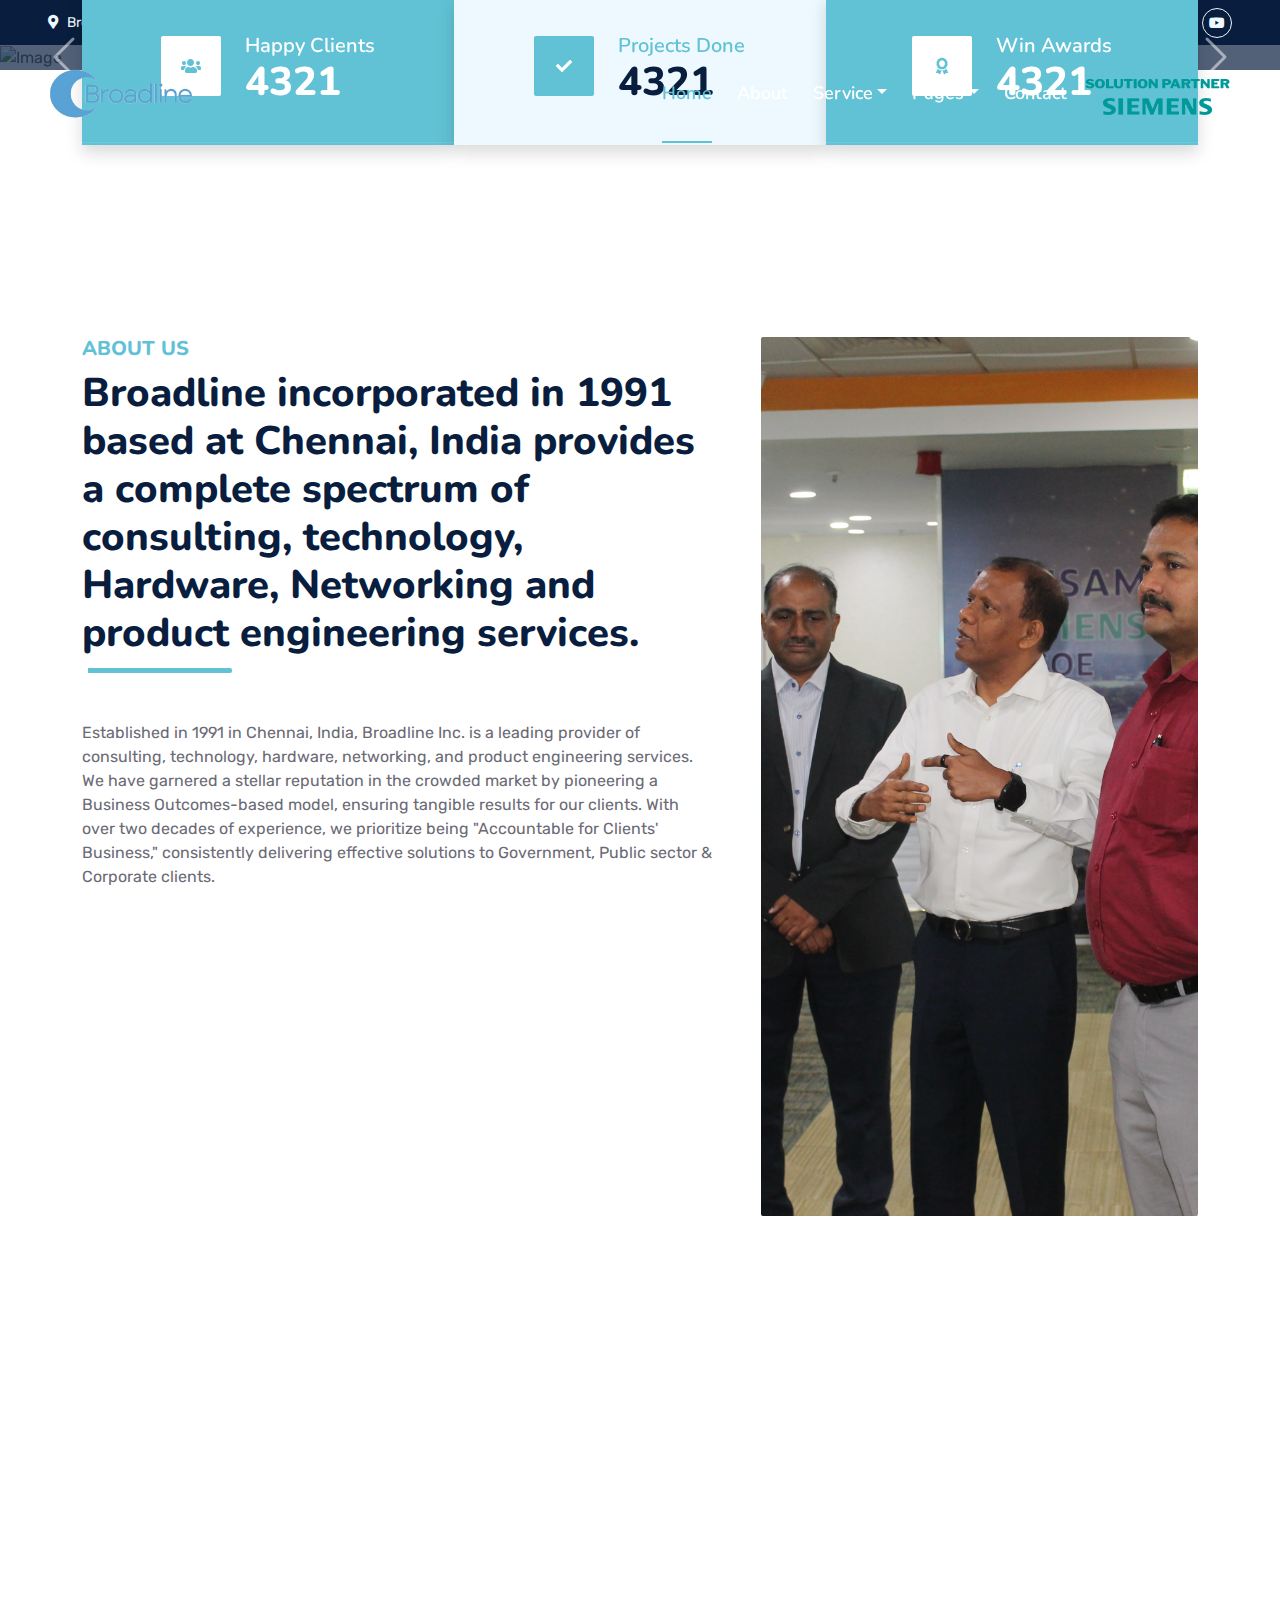
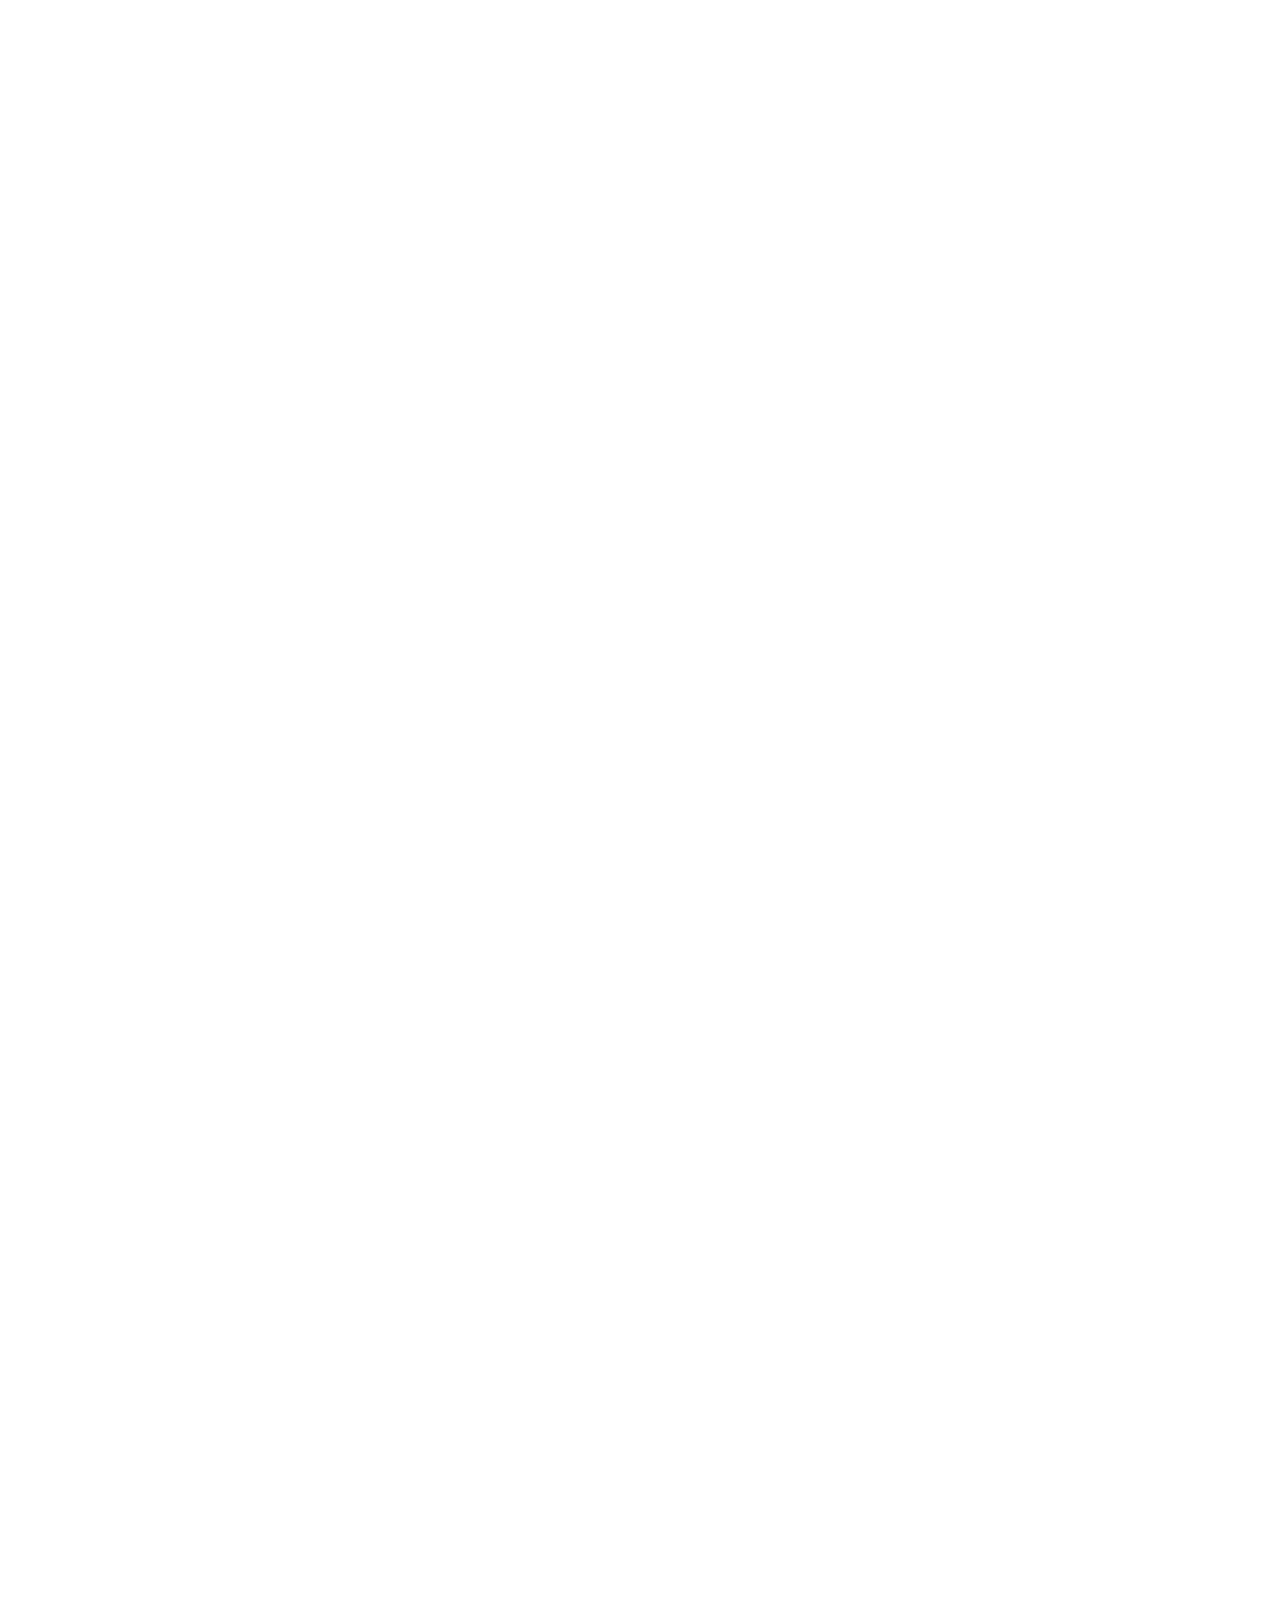
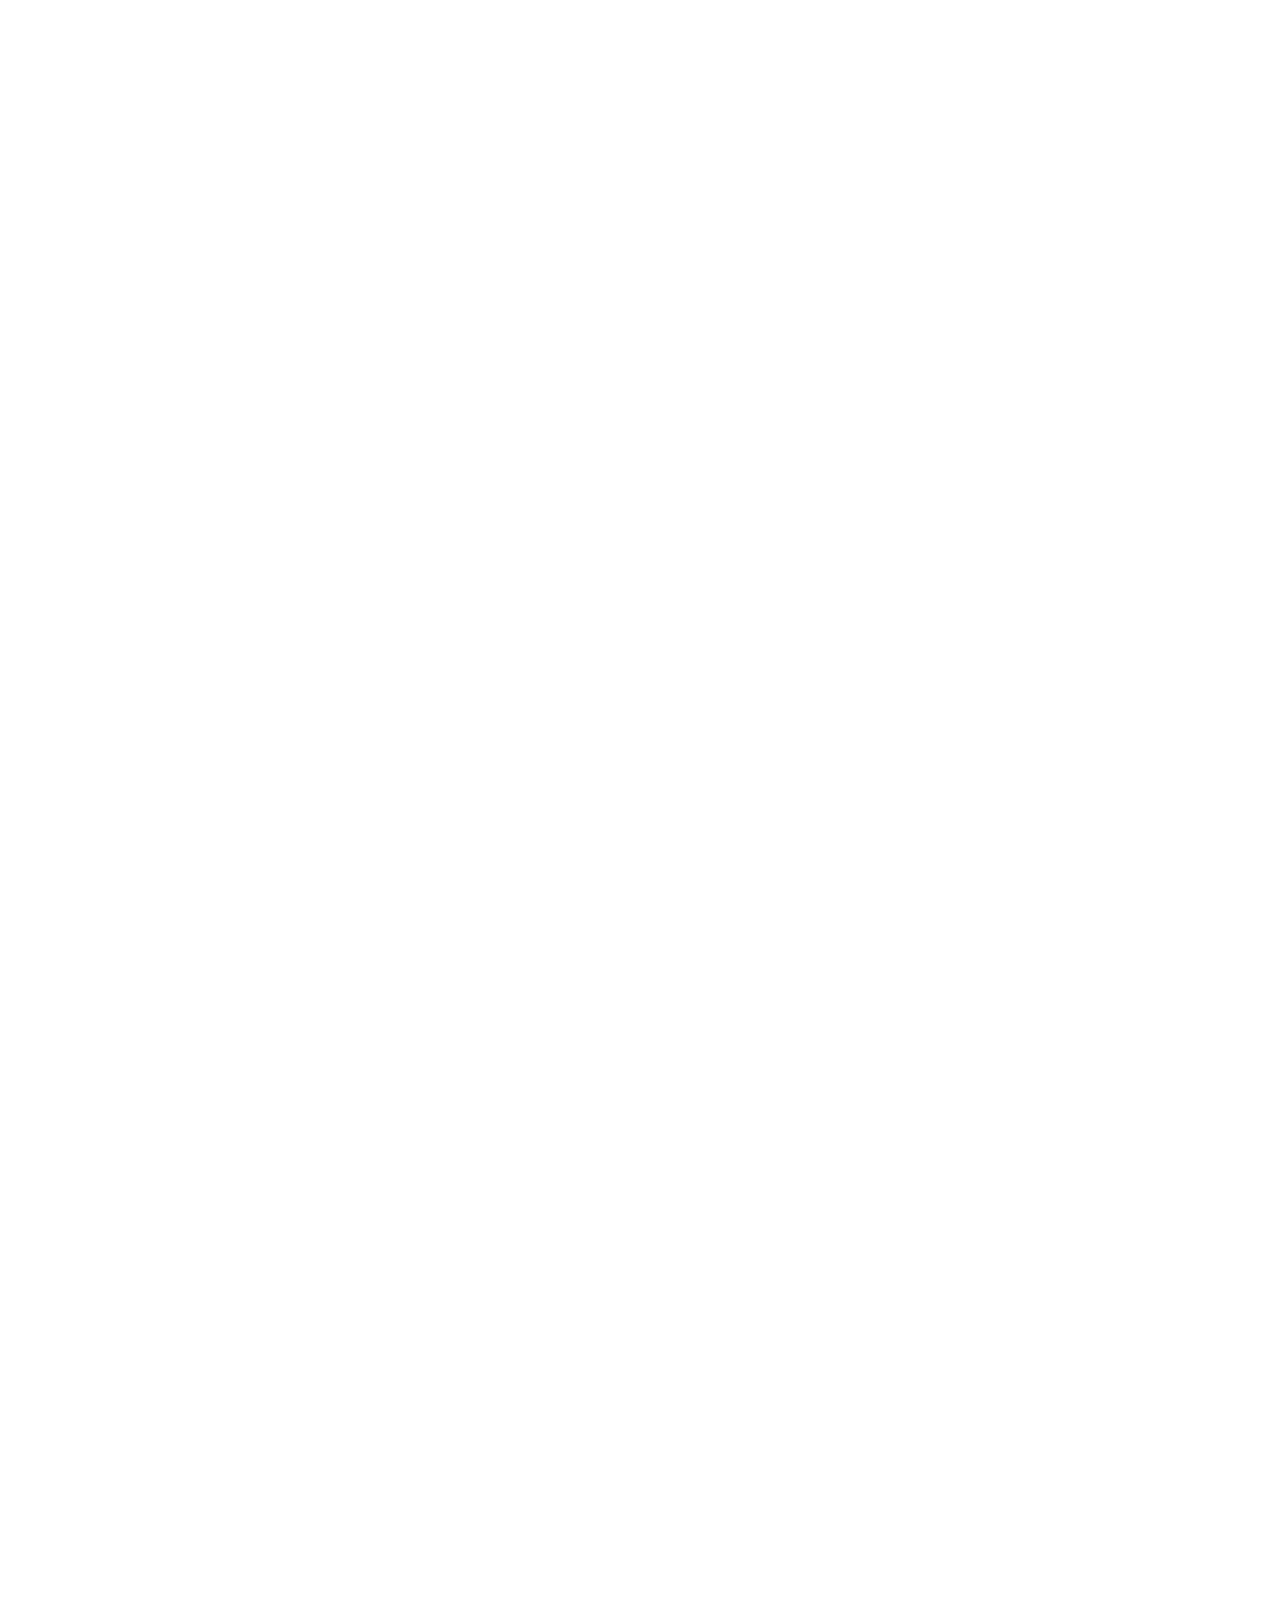
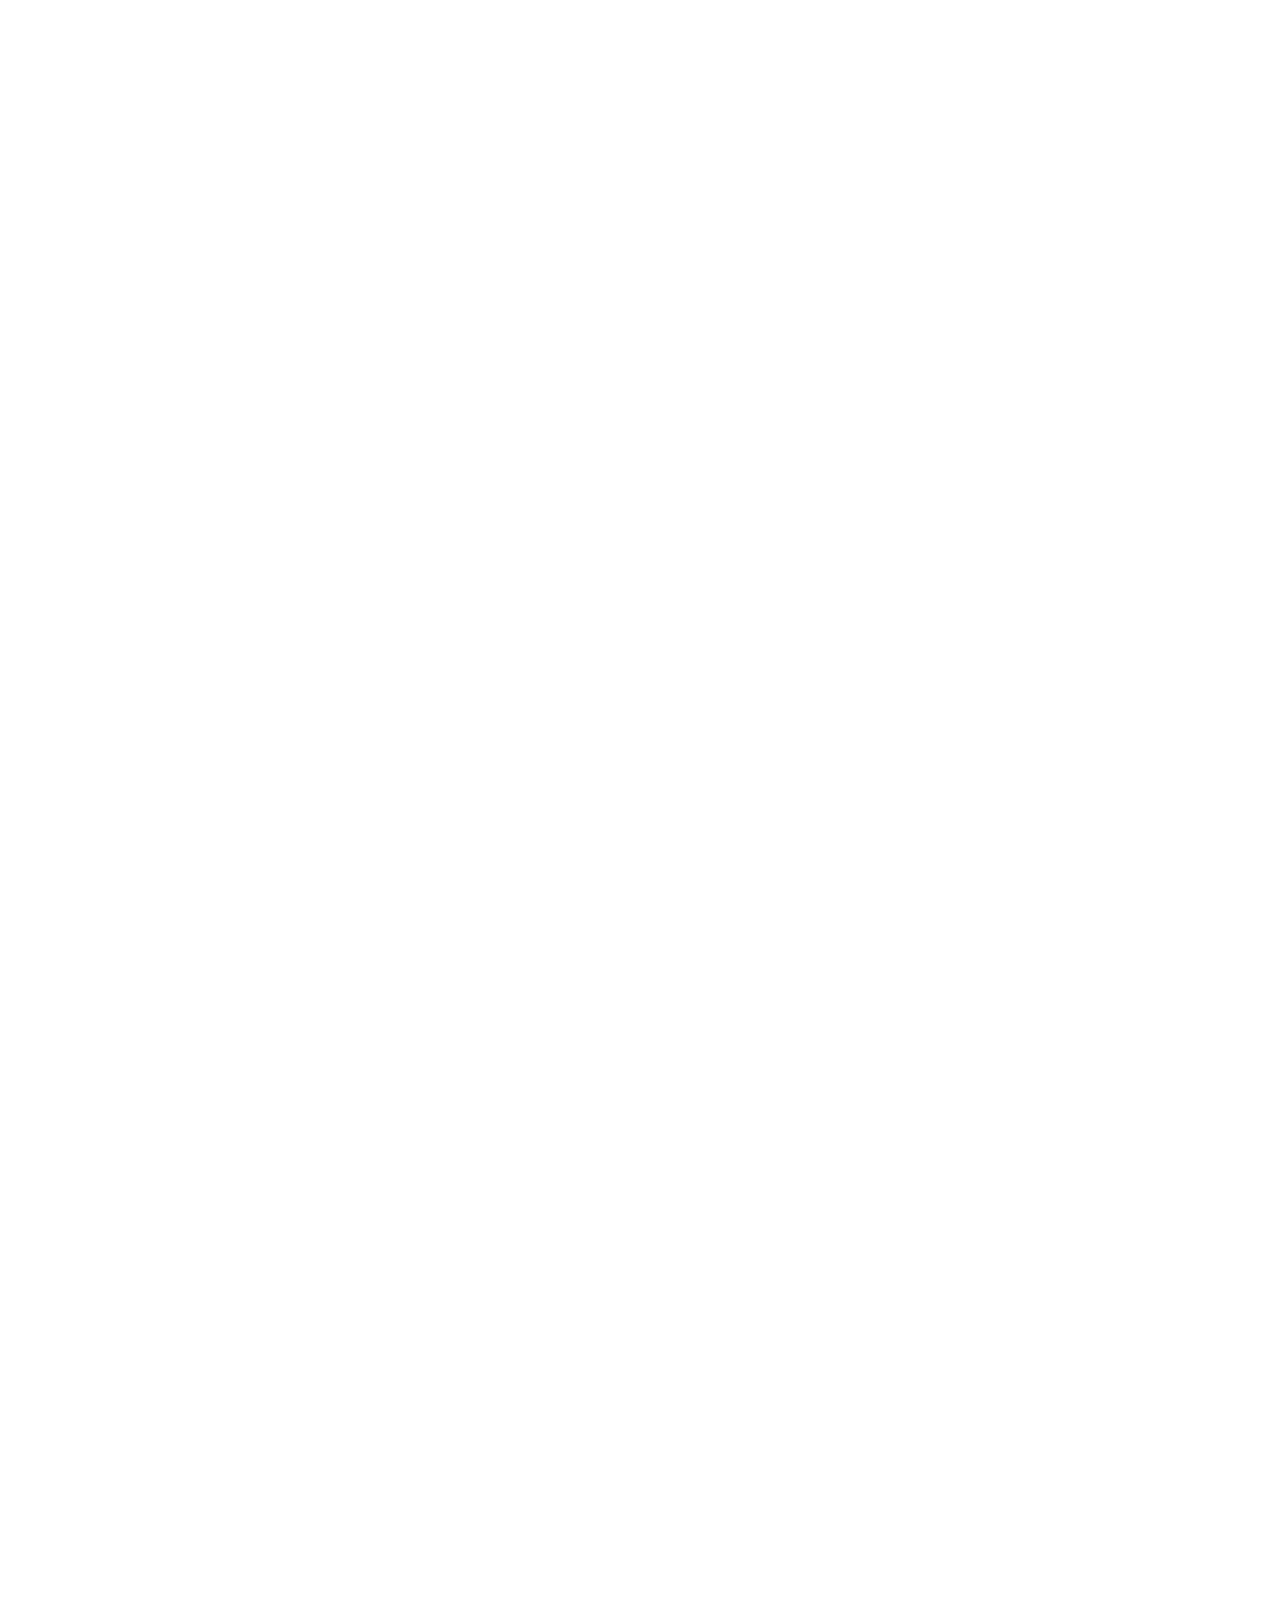
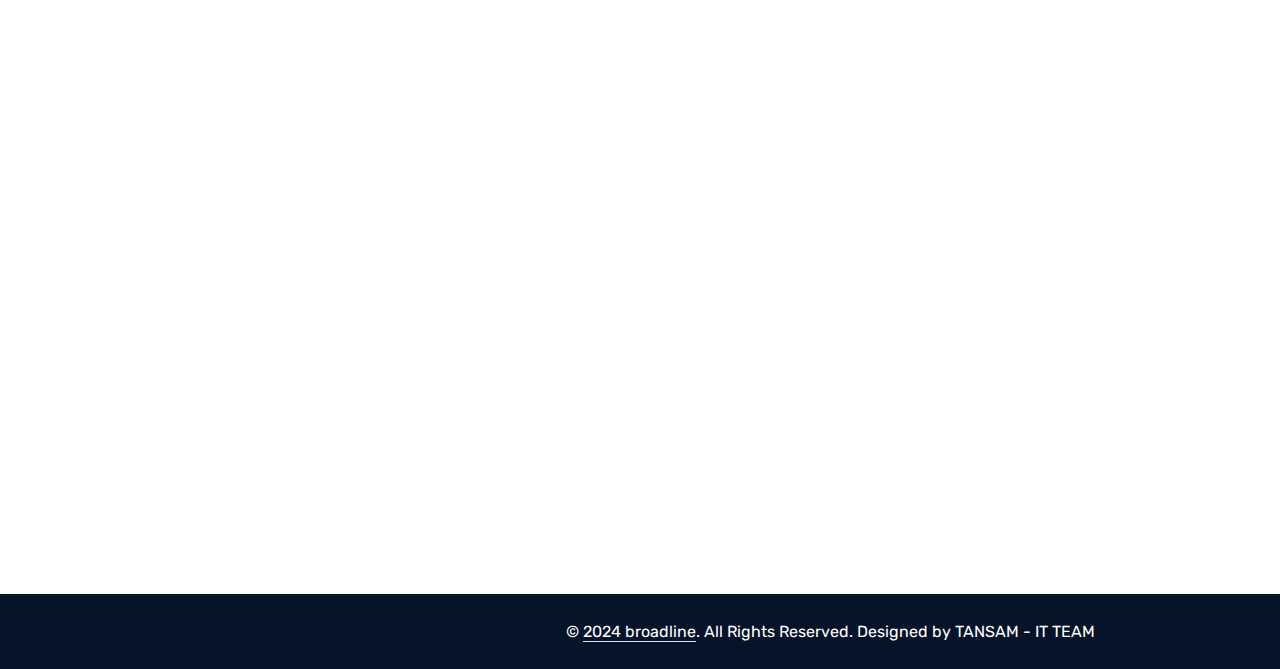
==== commit 34598449: "Update index.html" ====
--- a/index.html
+++ b/index.html
@@ -5,8 +5,8 @@
     <meta charset="utf-8">
     <title>Broadline | Home</title>
     <meta content="width=device-width, initial-scale=1.0" name="viewport">
-    <meta content="Free HTML Templates" name="keywords">
-    <meta content="Free HTML Templates" name="description">
+    <meta content=" Templates" name="keywords">
+    <meta content=" Templates" name="description">
 
     <!-- Favicon -->
     <link href="img/favicon.ico" rel="icon">
@@ -841,4 +841,4 @@
     <script src="js/main.js"></script>
 </body>
 
-</html>+</html>
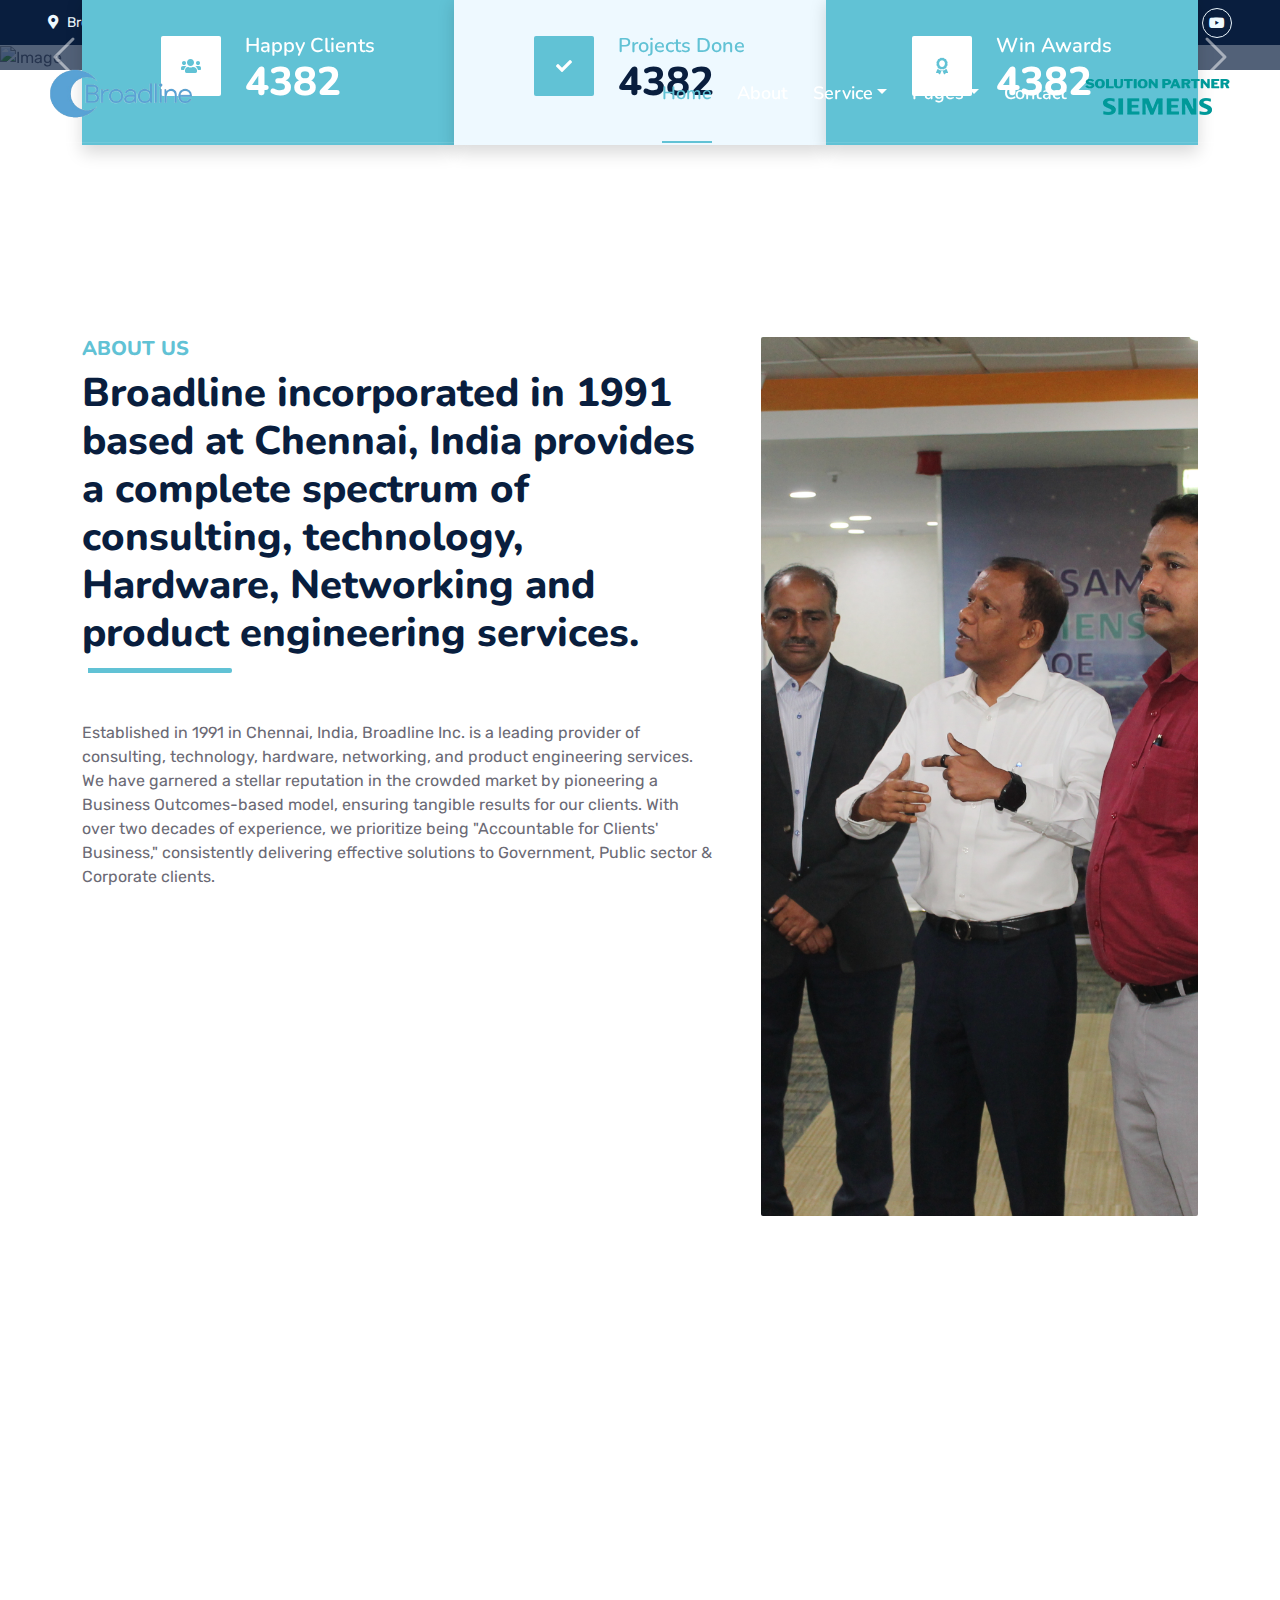
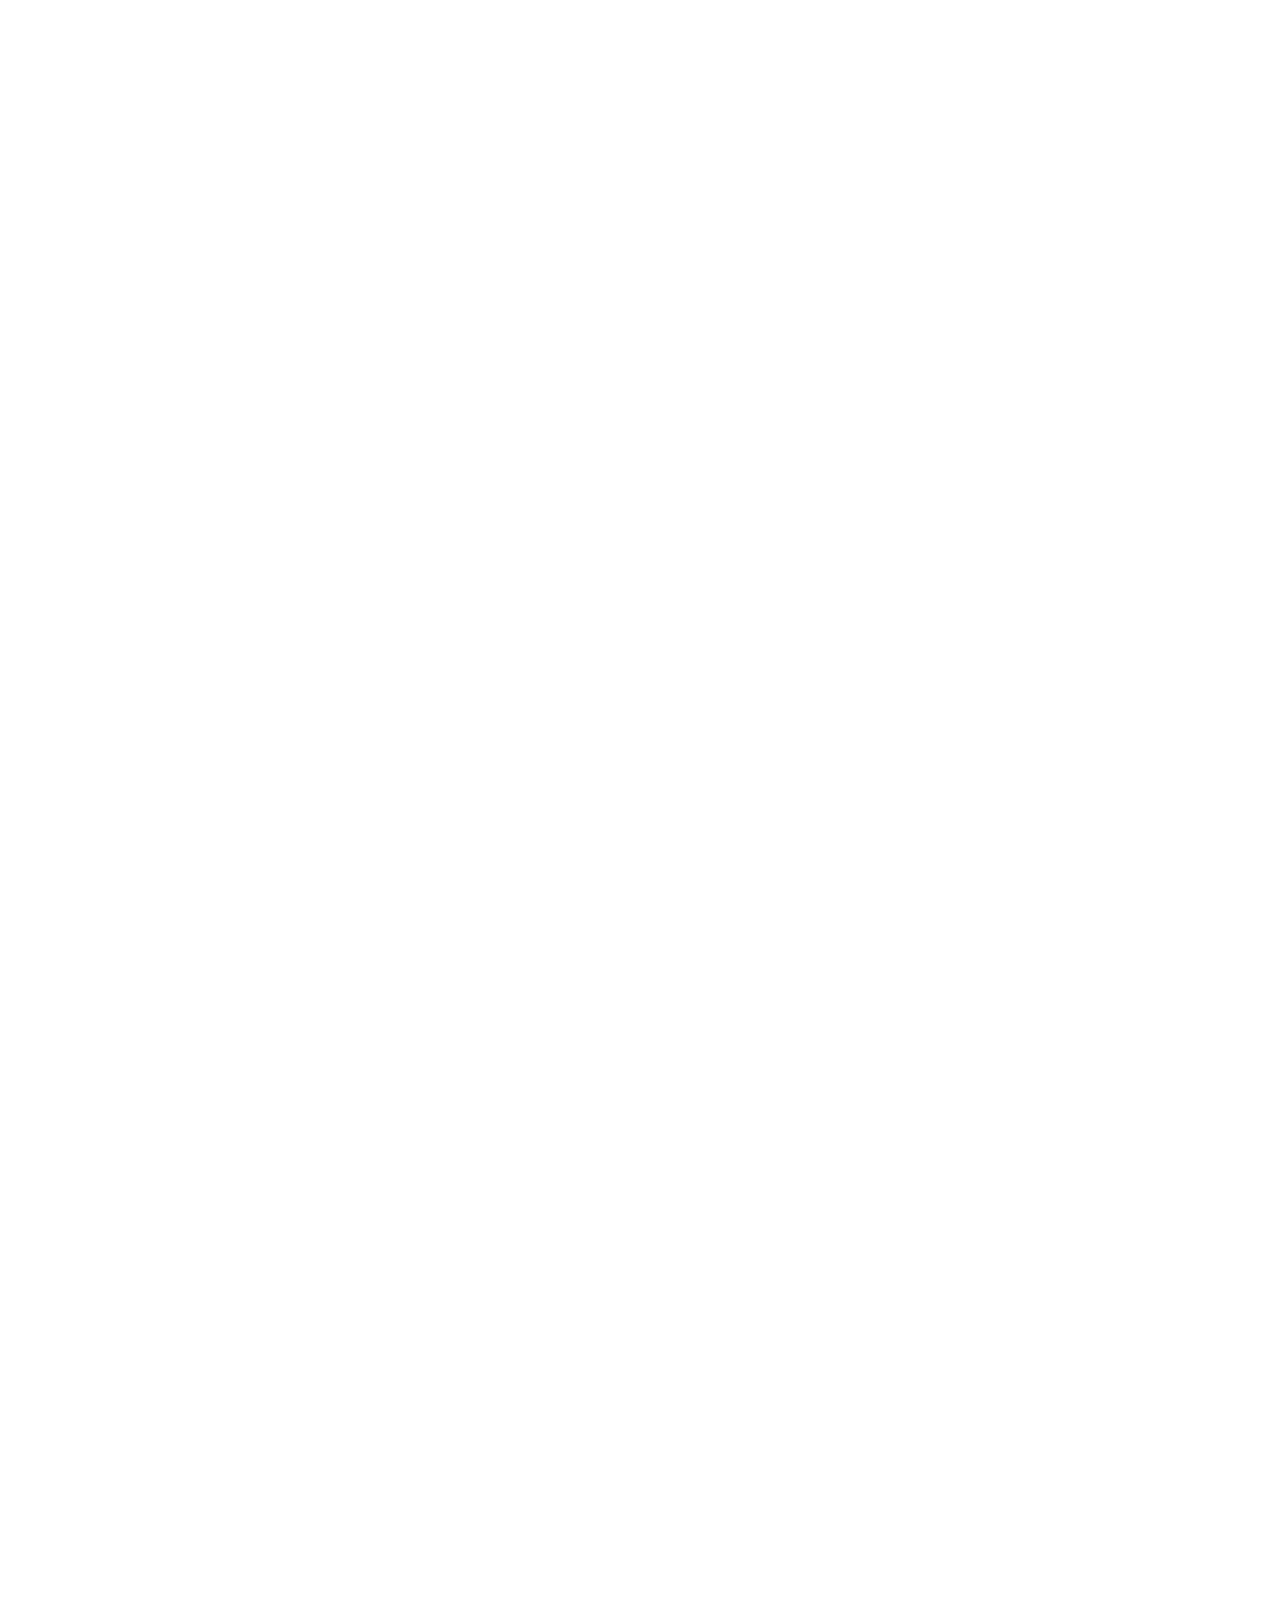
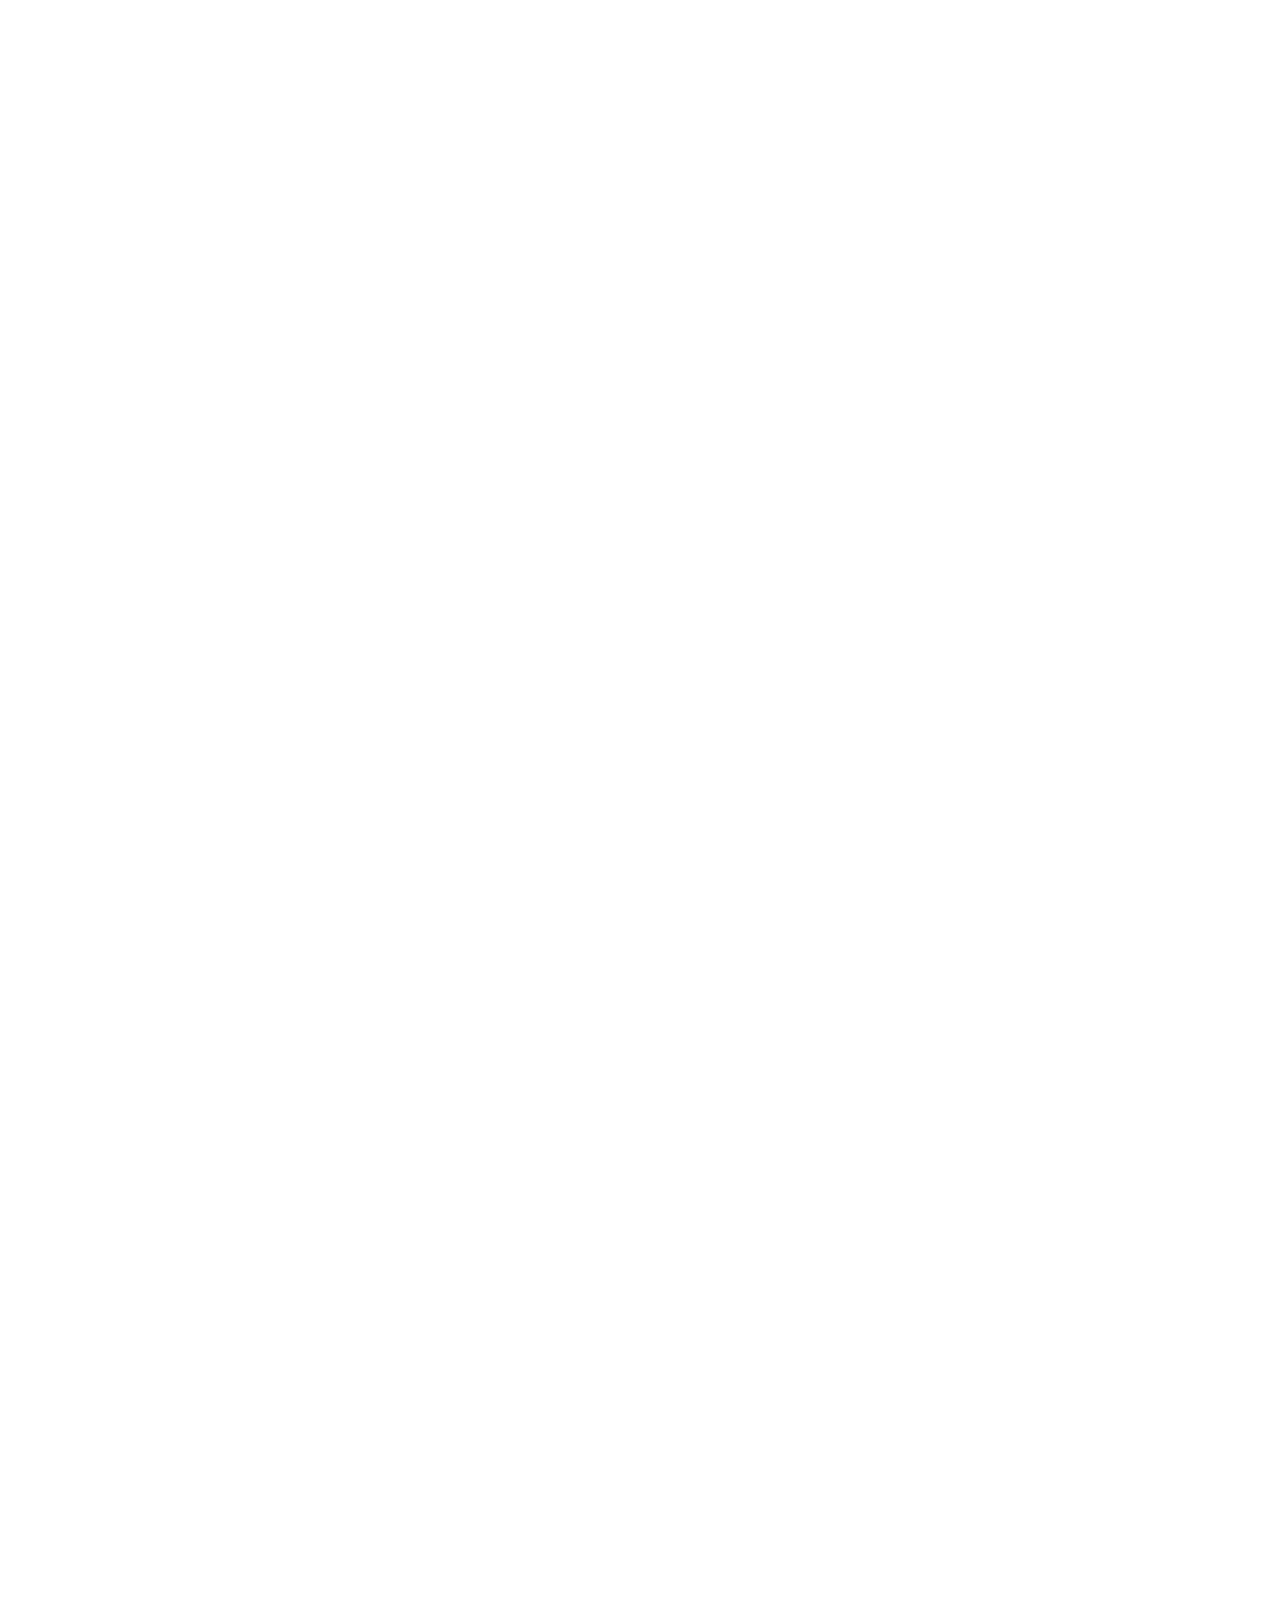
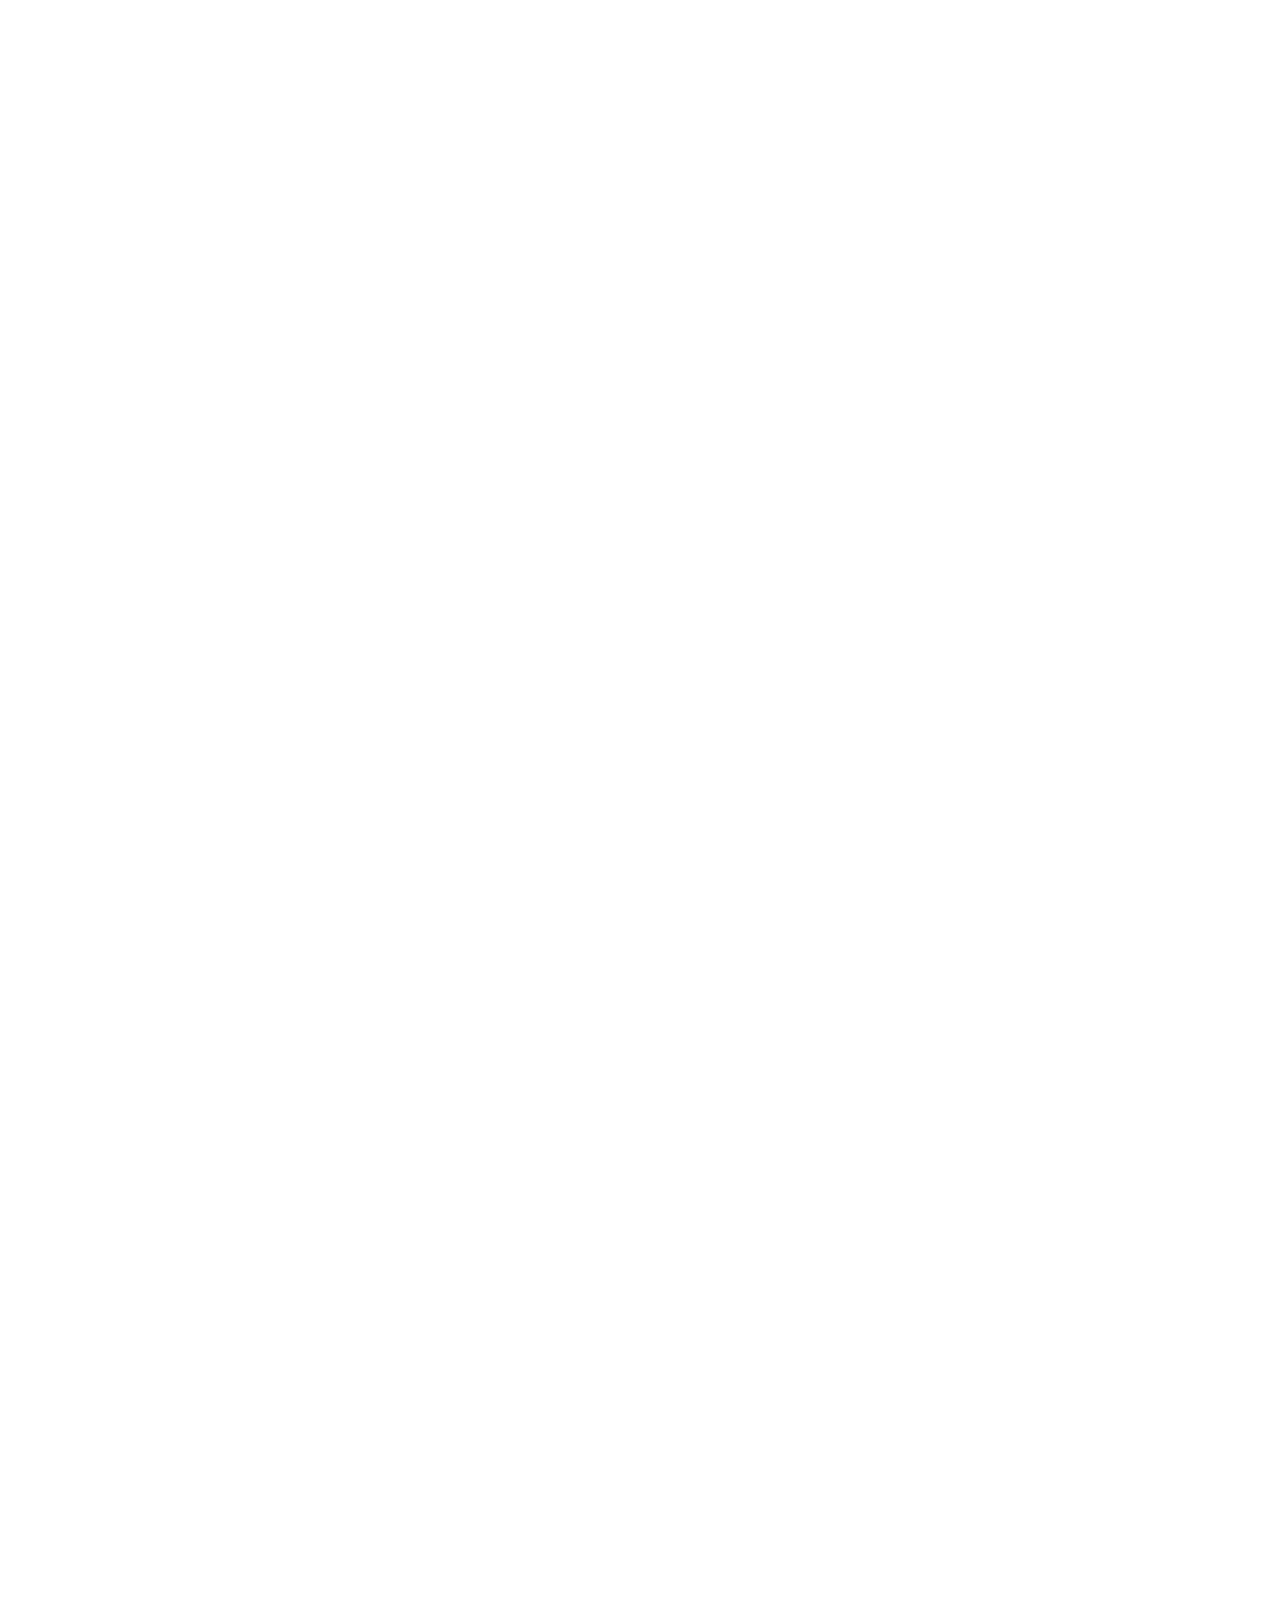
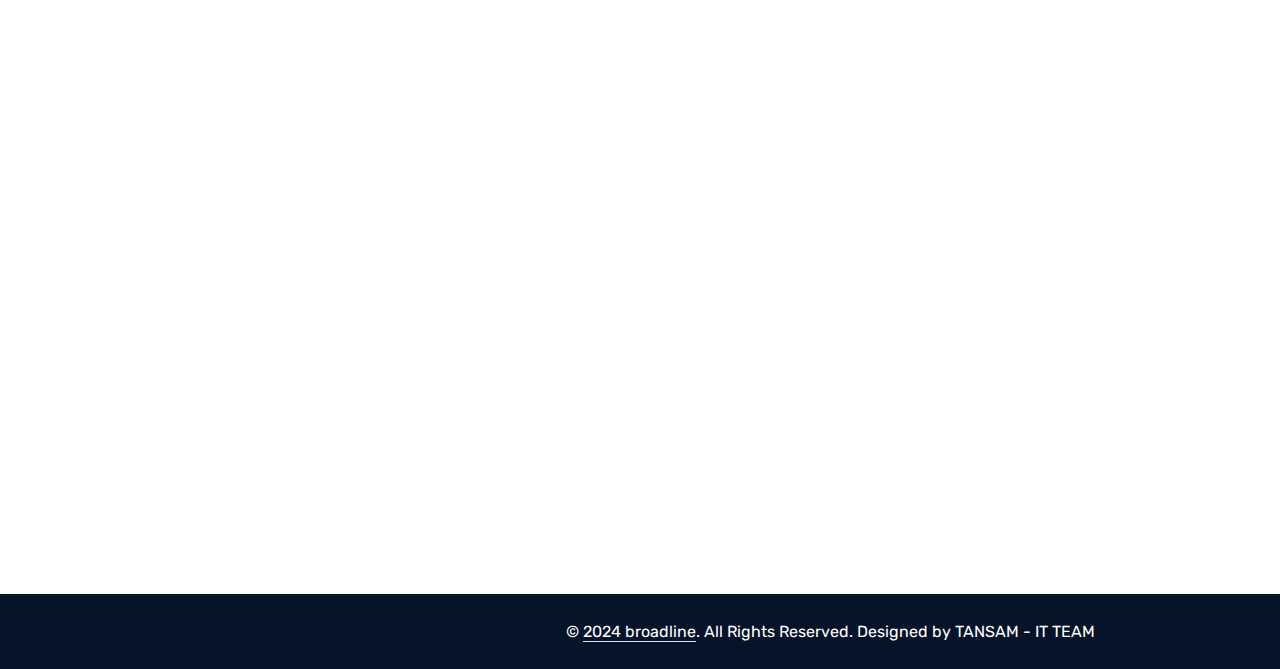
==== commit b075ccf4: "Update index.html" ====
--- a/index.html
+++ b/index.html
@@ -98,7 +98,7 @@
                     <a href="contact.html" class="nav-item nav-link">Contact</a>
                 </div>
                 <div class="navimg">
-                    <a href="https://www.siemens.com/in/en.html?gclid=EAIaIQobChMIl77CidX_hAMV4iGDAx1fuAaiEAAYASAAEgK7hPD_BwE&acz=1&gad_source=1"><img src="./img/BROAD SIE.png"></a>
+                    <a href="https://www.siemens.com/in/en.html?gclid=EAIaIQobChMIl77CidX_hAMV4iGDAx1fuAaiEAAYASAAEgK7hPD_BwE&acz=1&gad_source=1"><img src="img/BROAD SIE.png"></a>
                 </div>
         </nav>
 
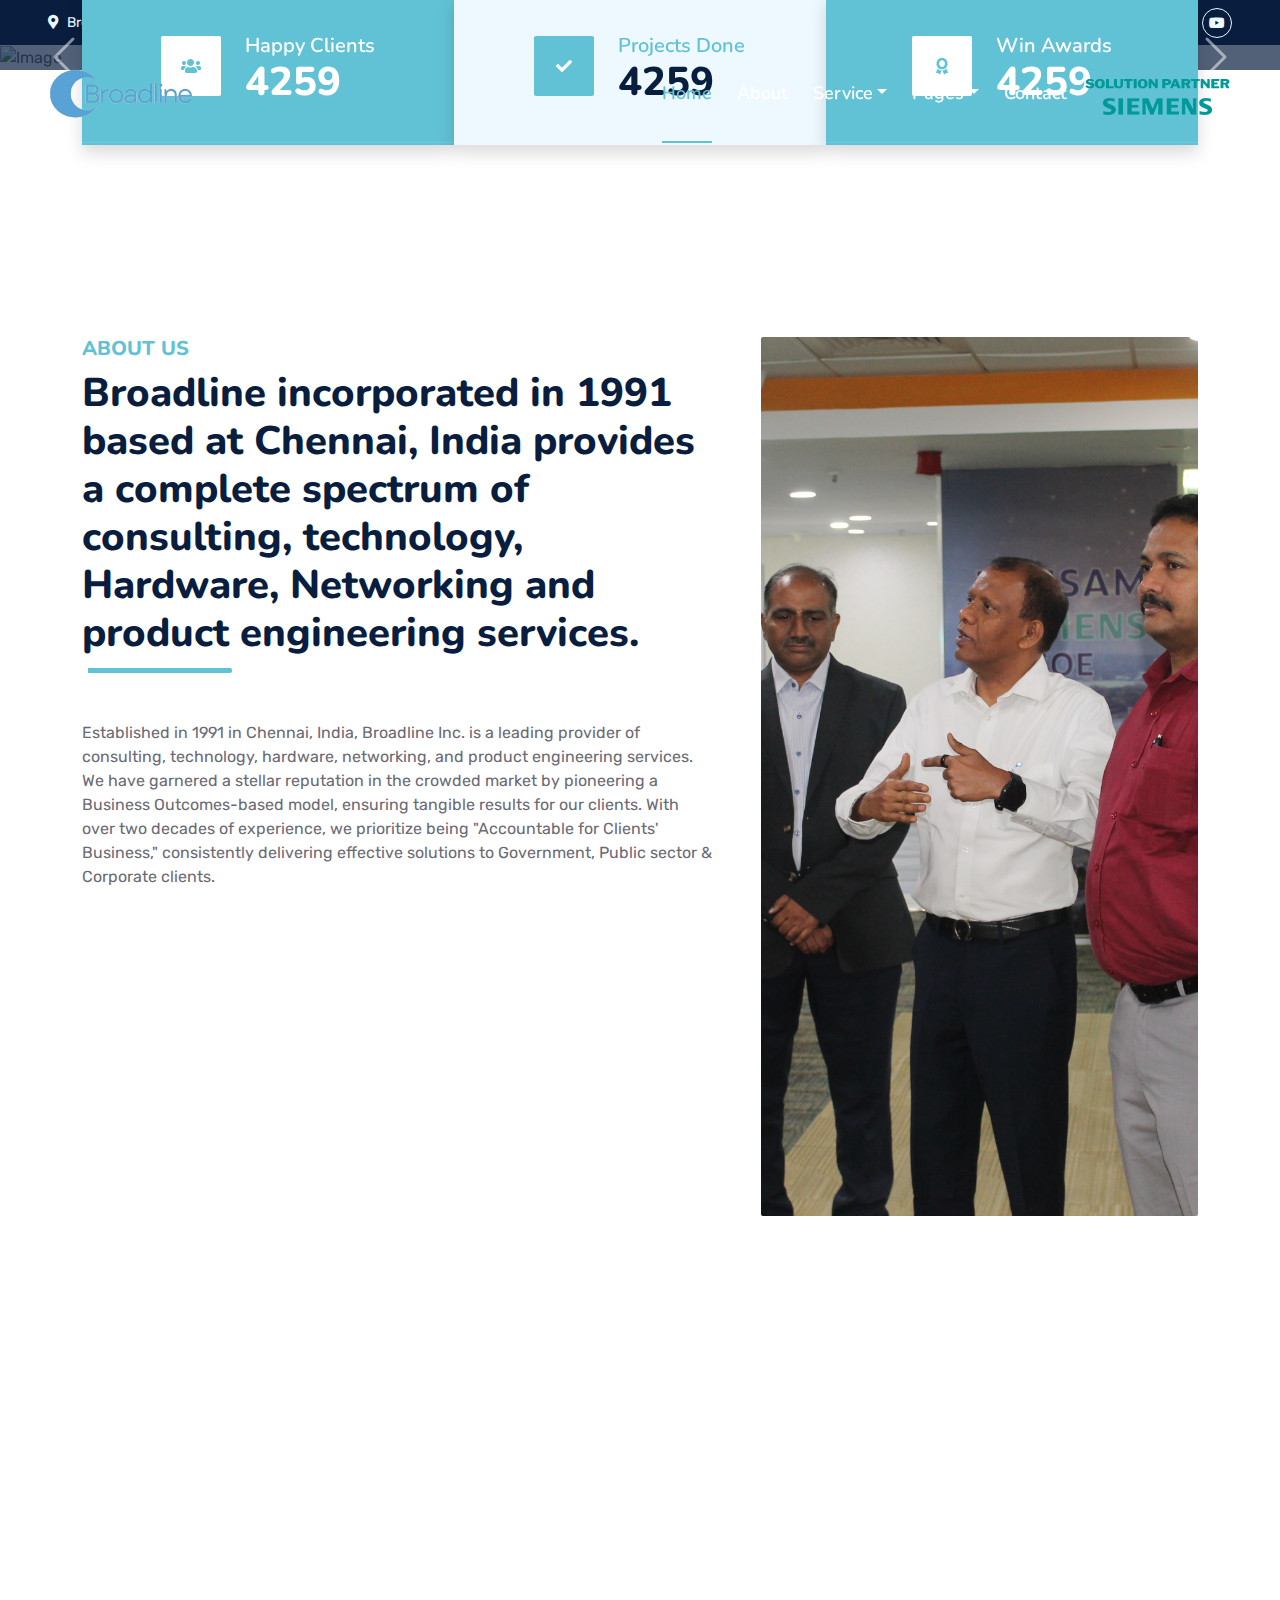
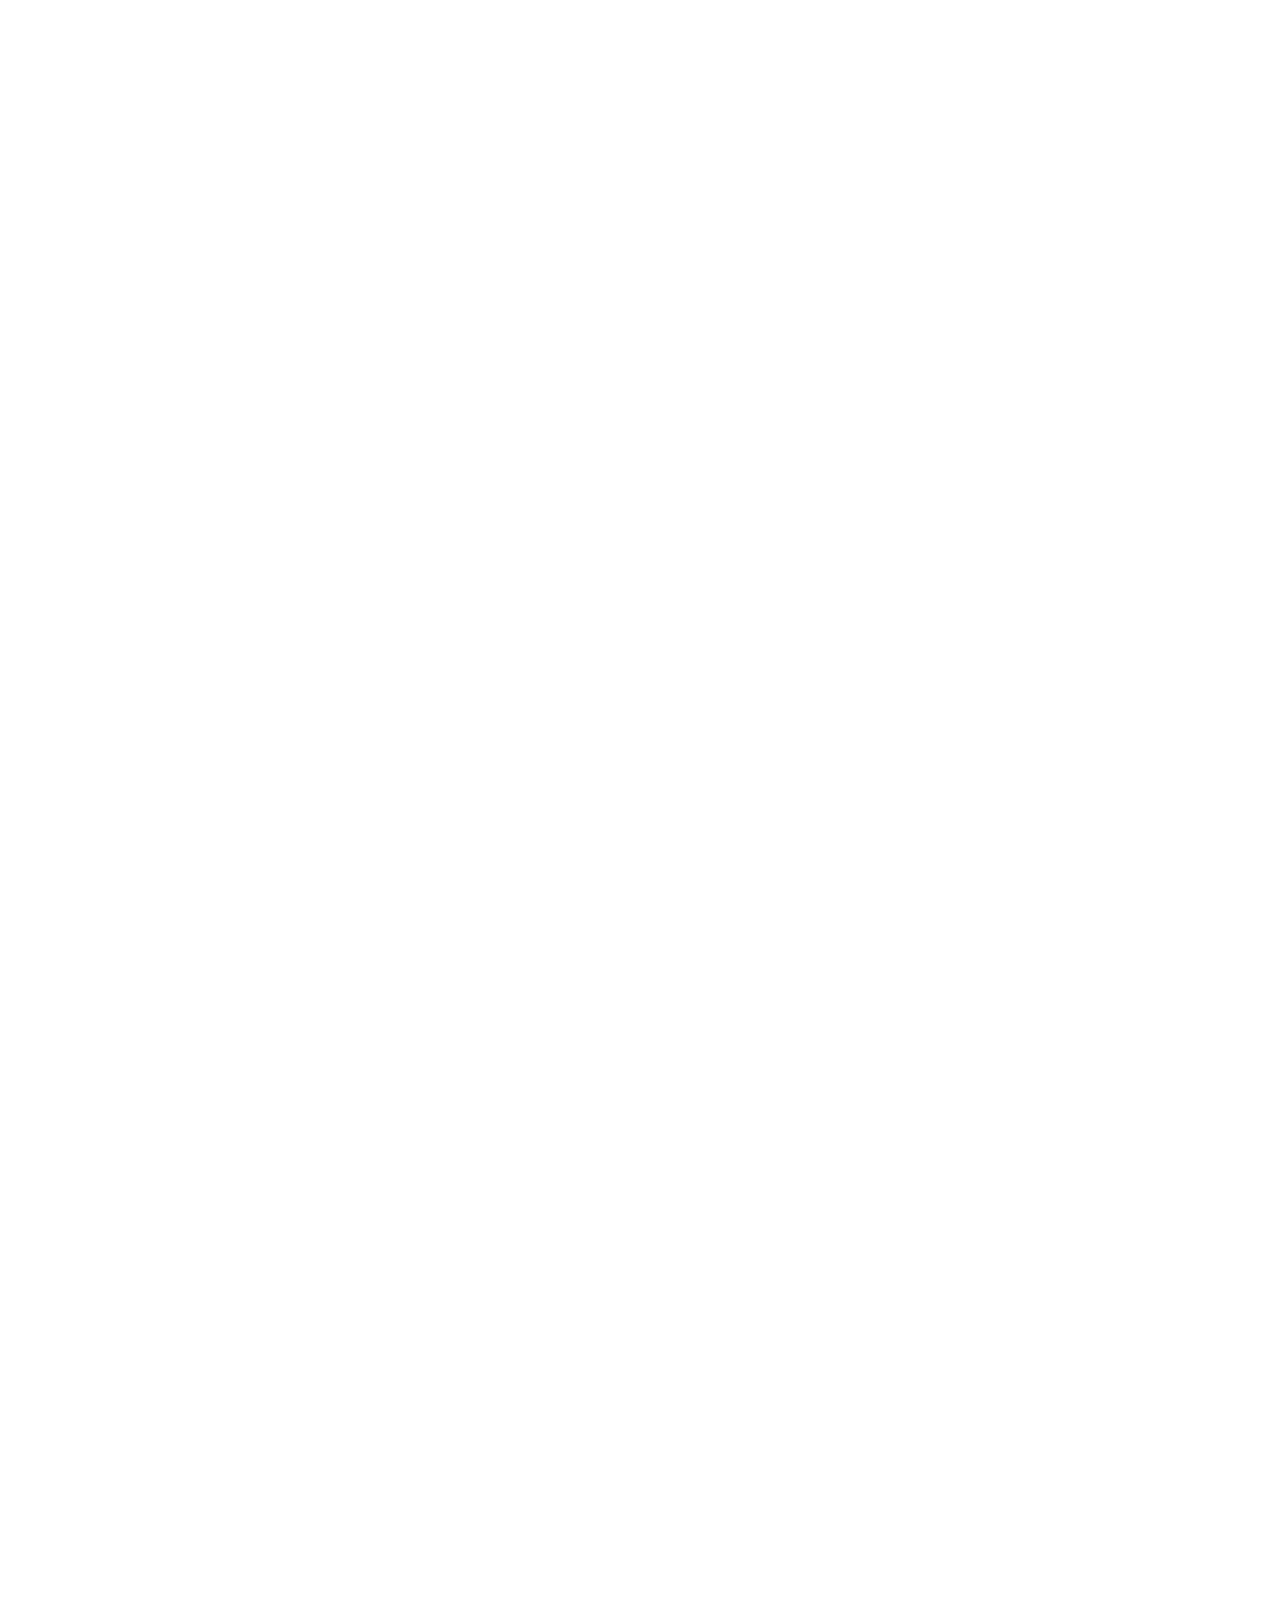
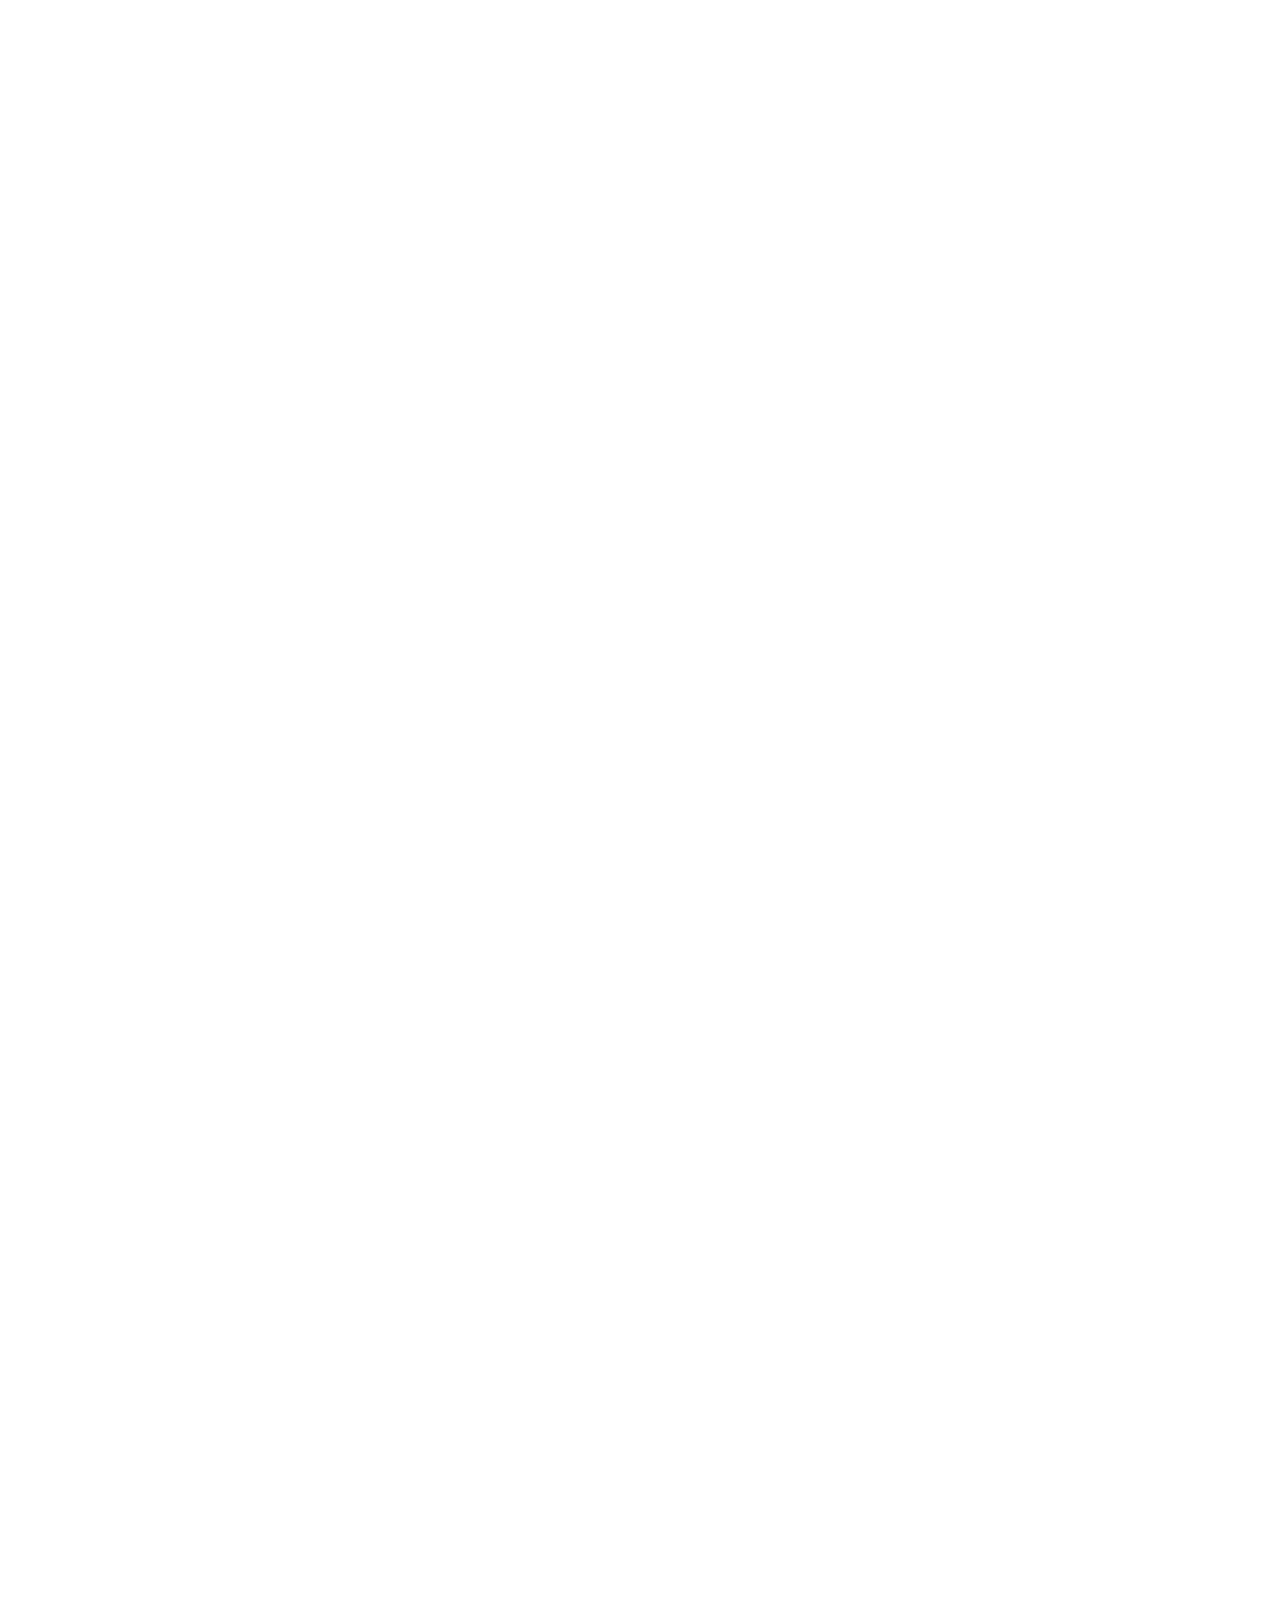
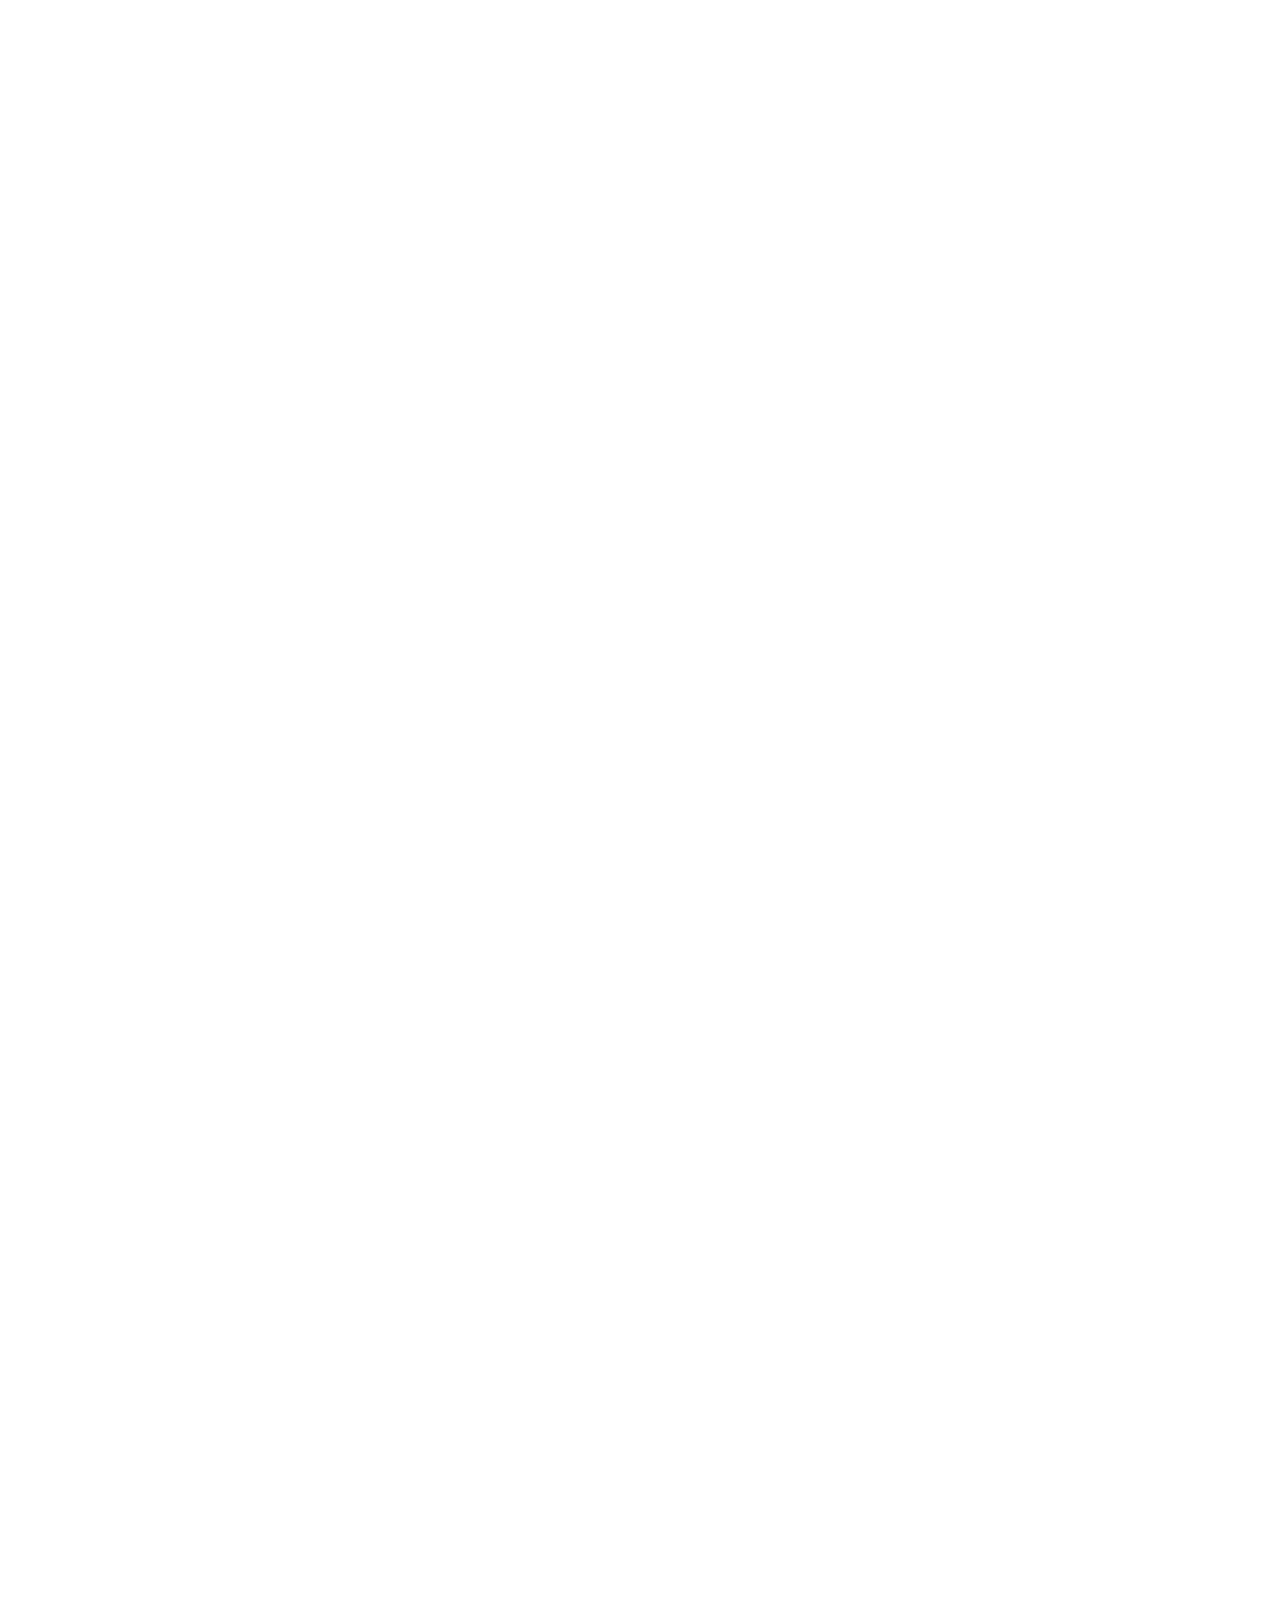
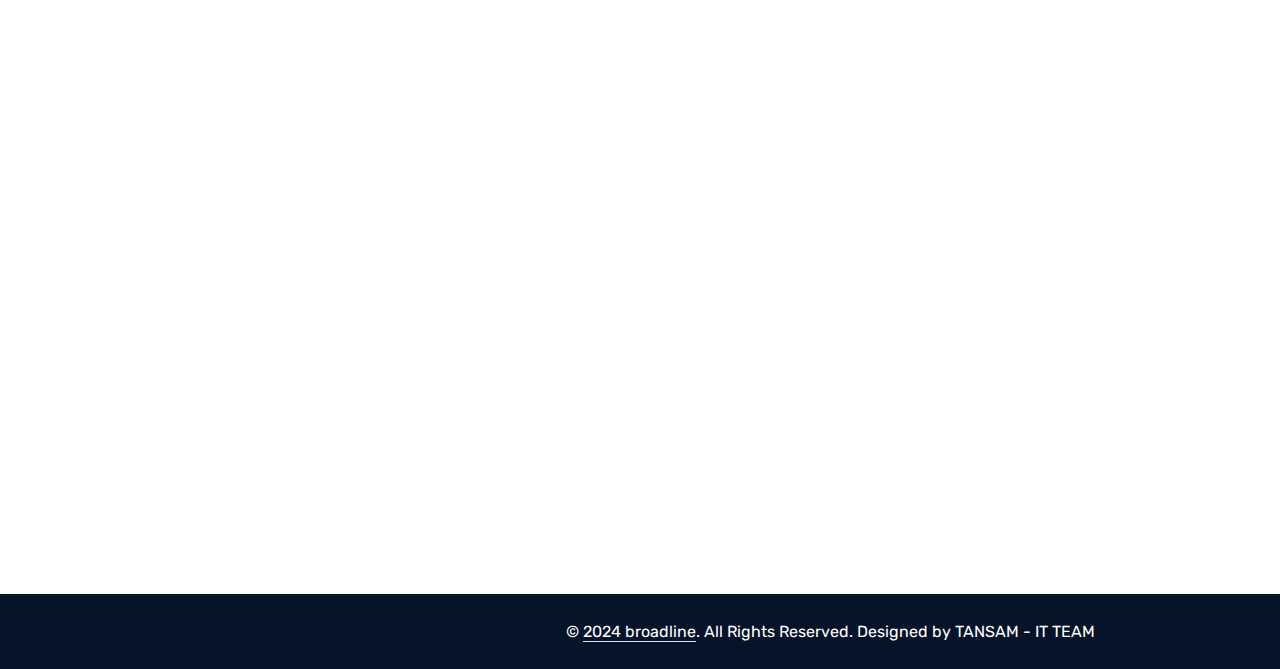
==== commit 8c895fd9: "Update index.html" ====
--- a/index.html
+++ b/index.html
@@ -789,7 +789,7 @@
                                 <a class="text-light" href="#"><i class="bi bi-arrow-right text-primary me-2"></i>Contact Us</a>
                             </div>
                         </div>
-                        <div class="col-lg-4 col-md-12 pt-0 pt-lg-5 mb-5">
+<!--                         <div class="col-lg-4 col-md-12 pt-0 pt-lg-5 mb-5">
                             <div class="section-title section-title-sm position-relative pb-3 mb-4">
                                 <h3 class="text-light mb-0">Popular Links</h3>
                             </div>
@@ -800,7 +800,7 @@
                                 <a class="text-light mb-2" href="#"><i class="bi bi-arrow-right text-primary me-2"></i>Meet The Team</a>
                                 <a class="text-light mb-2" href="#"><i class="bi bi-arrow-right text-primary me-2"></i>Latest Blog</a>
                                 <a class="text-light" href="#"><i class="bi bi-arrow-right text-primary me-2"></i>Contact Us</a>
-                            </div>
+                            </div> -->
                         </div>
                     </div>
                 </div>
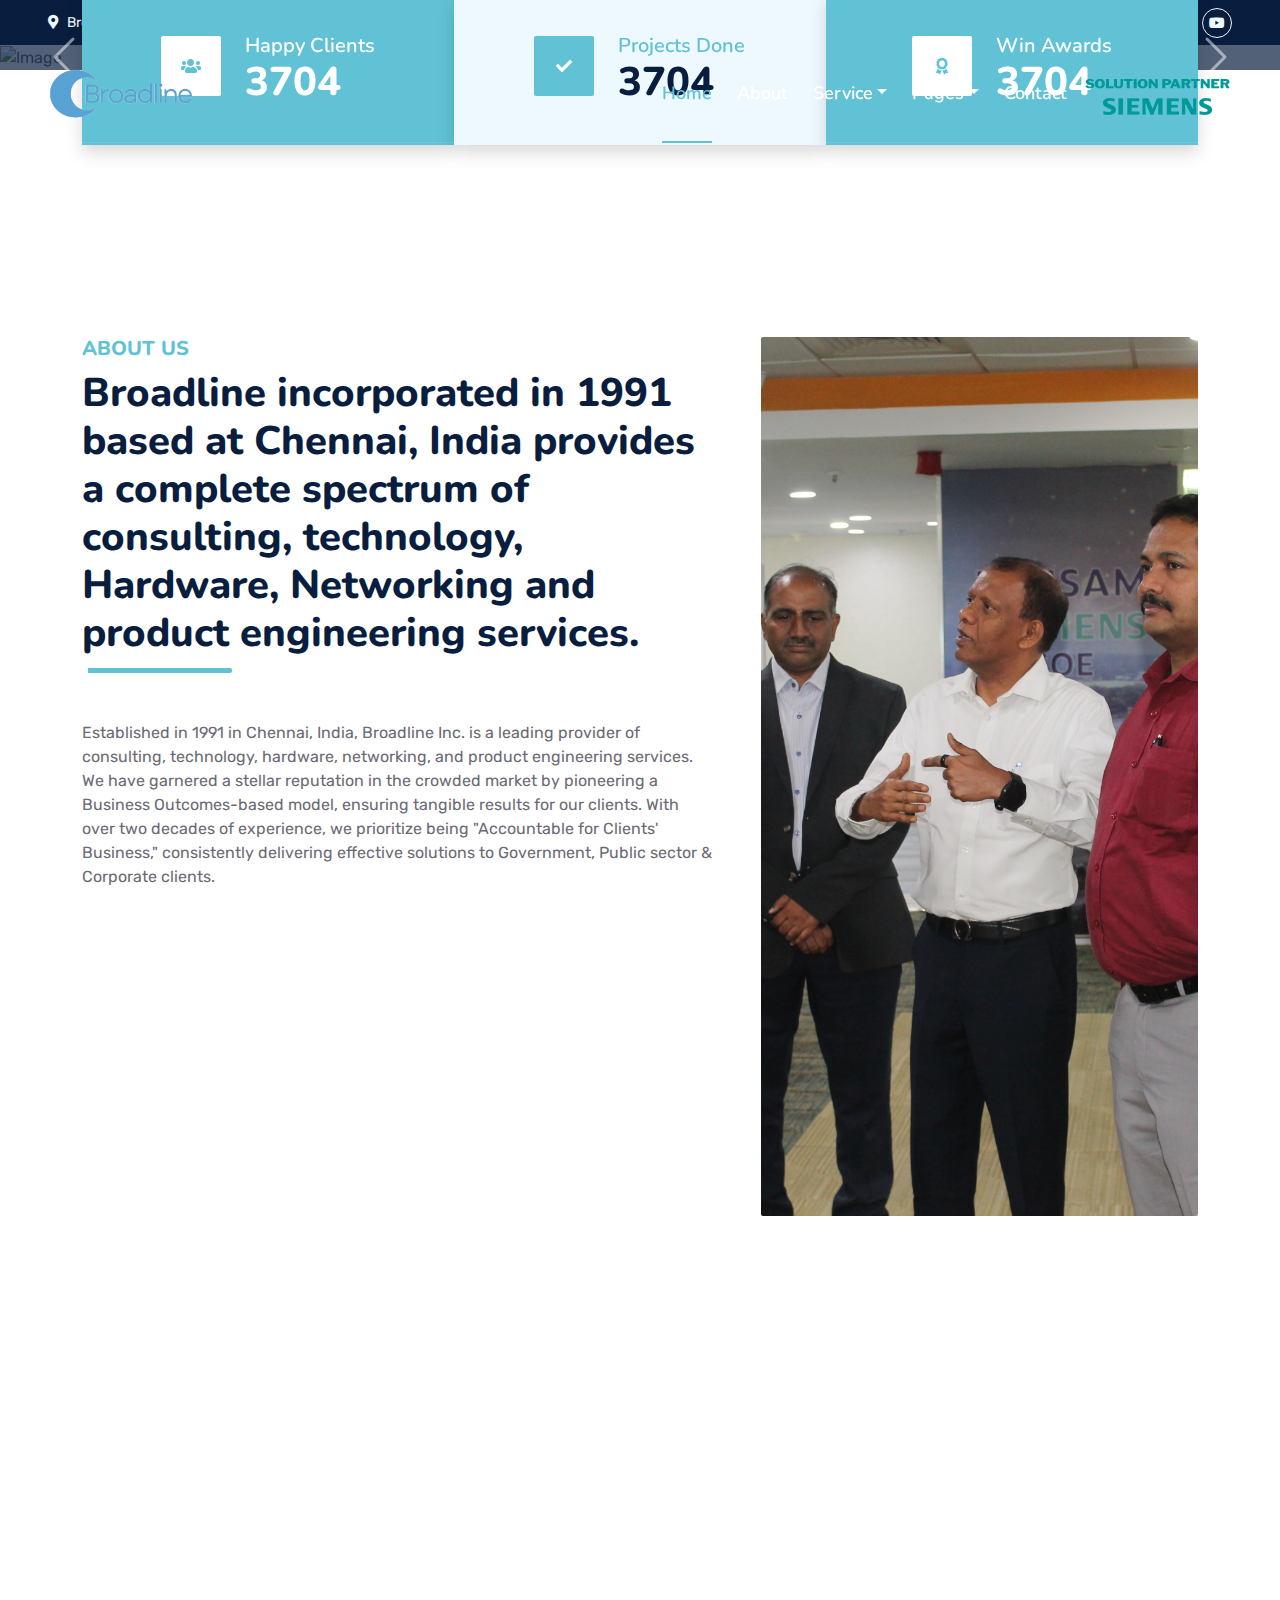
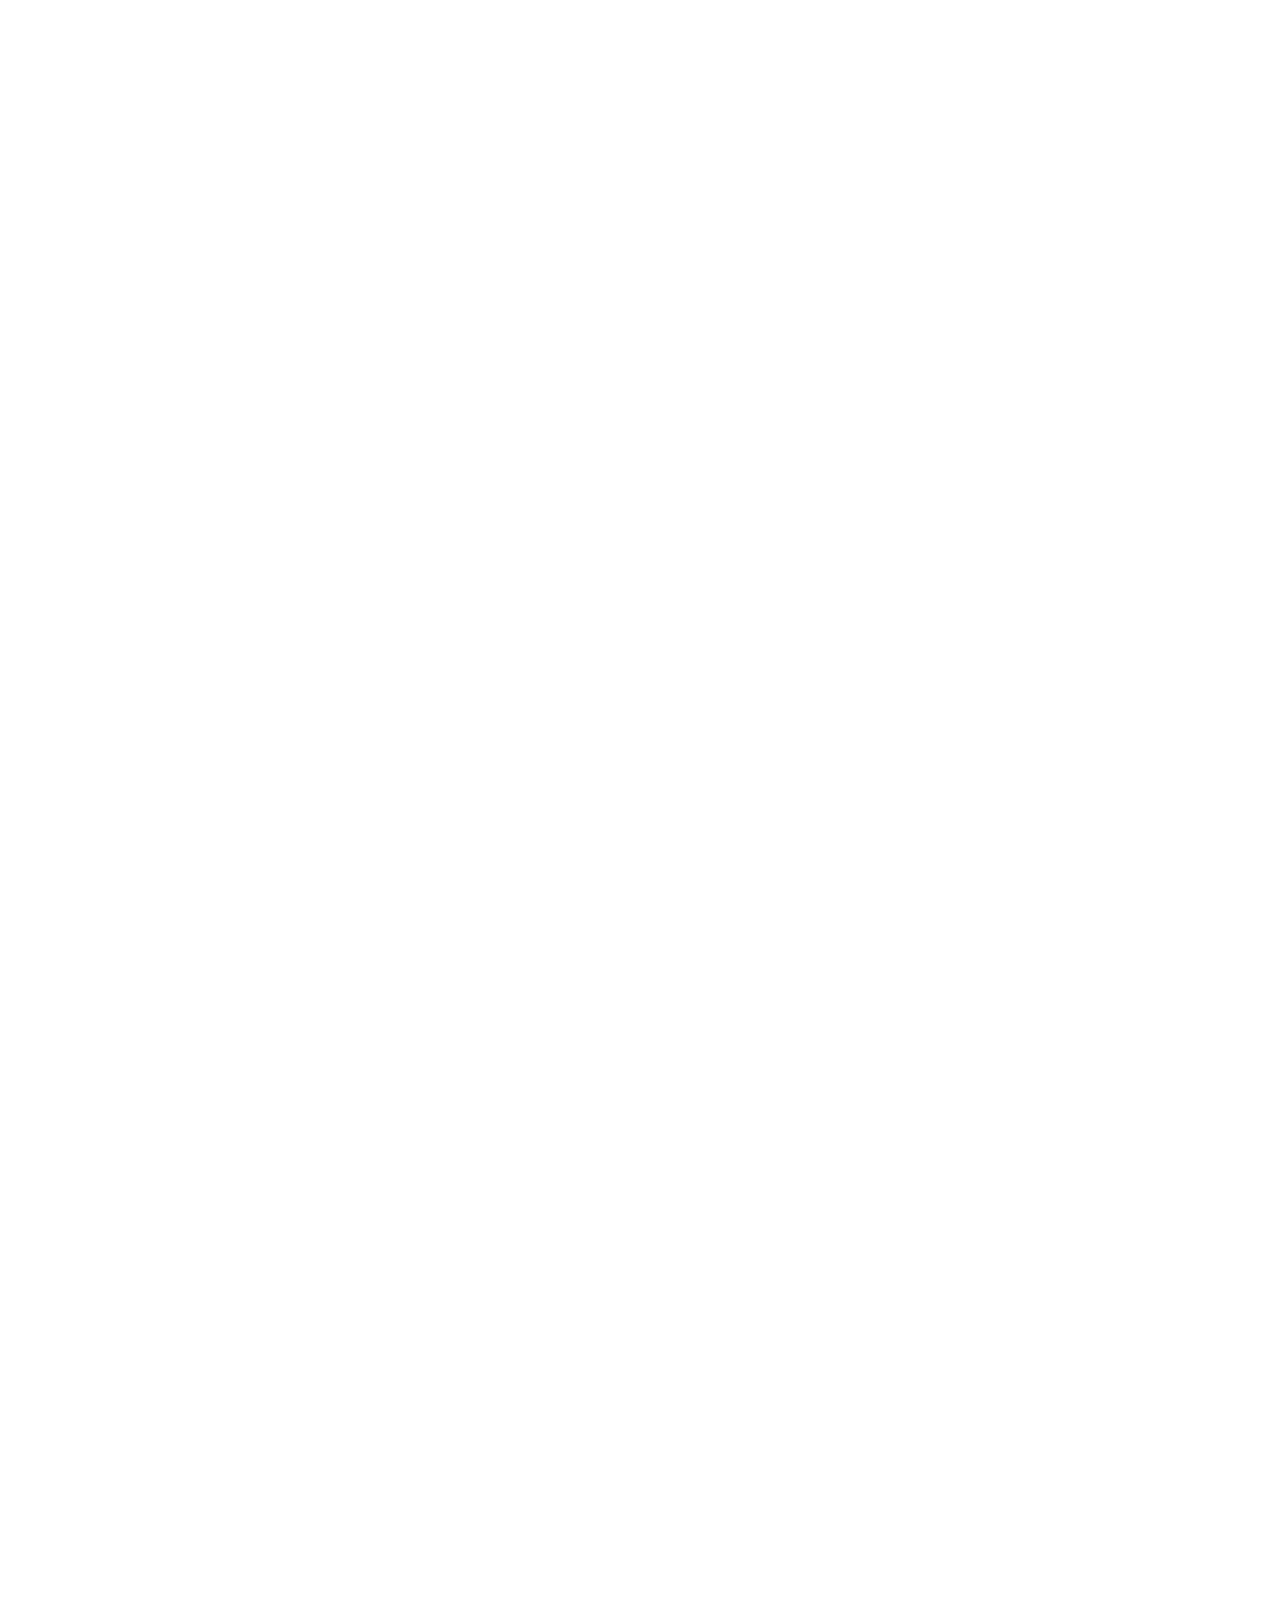
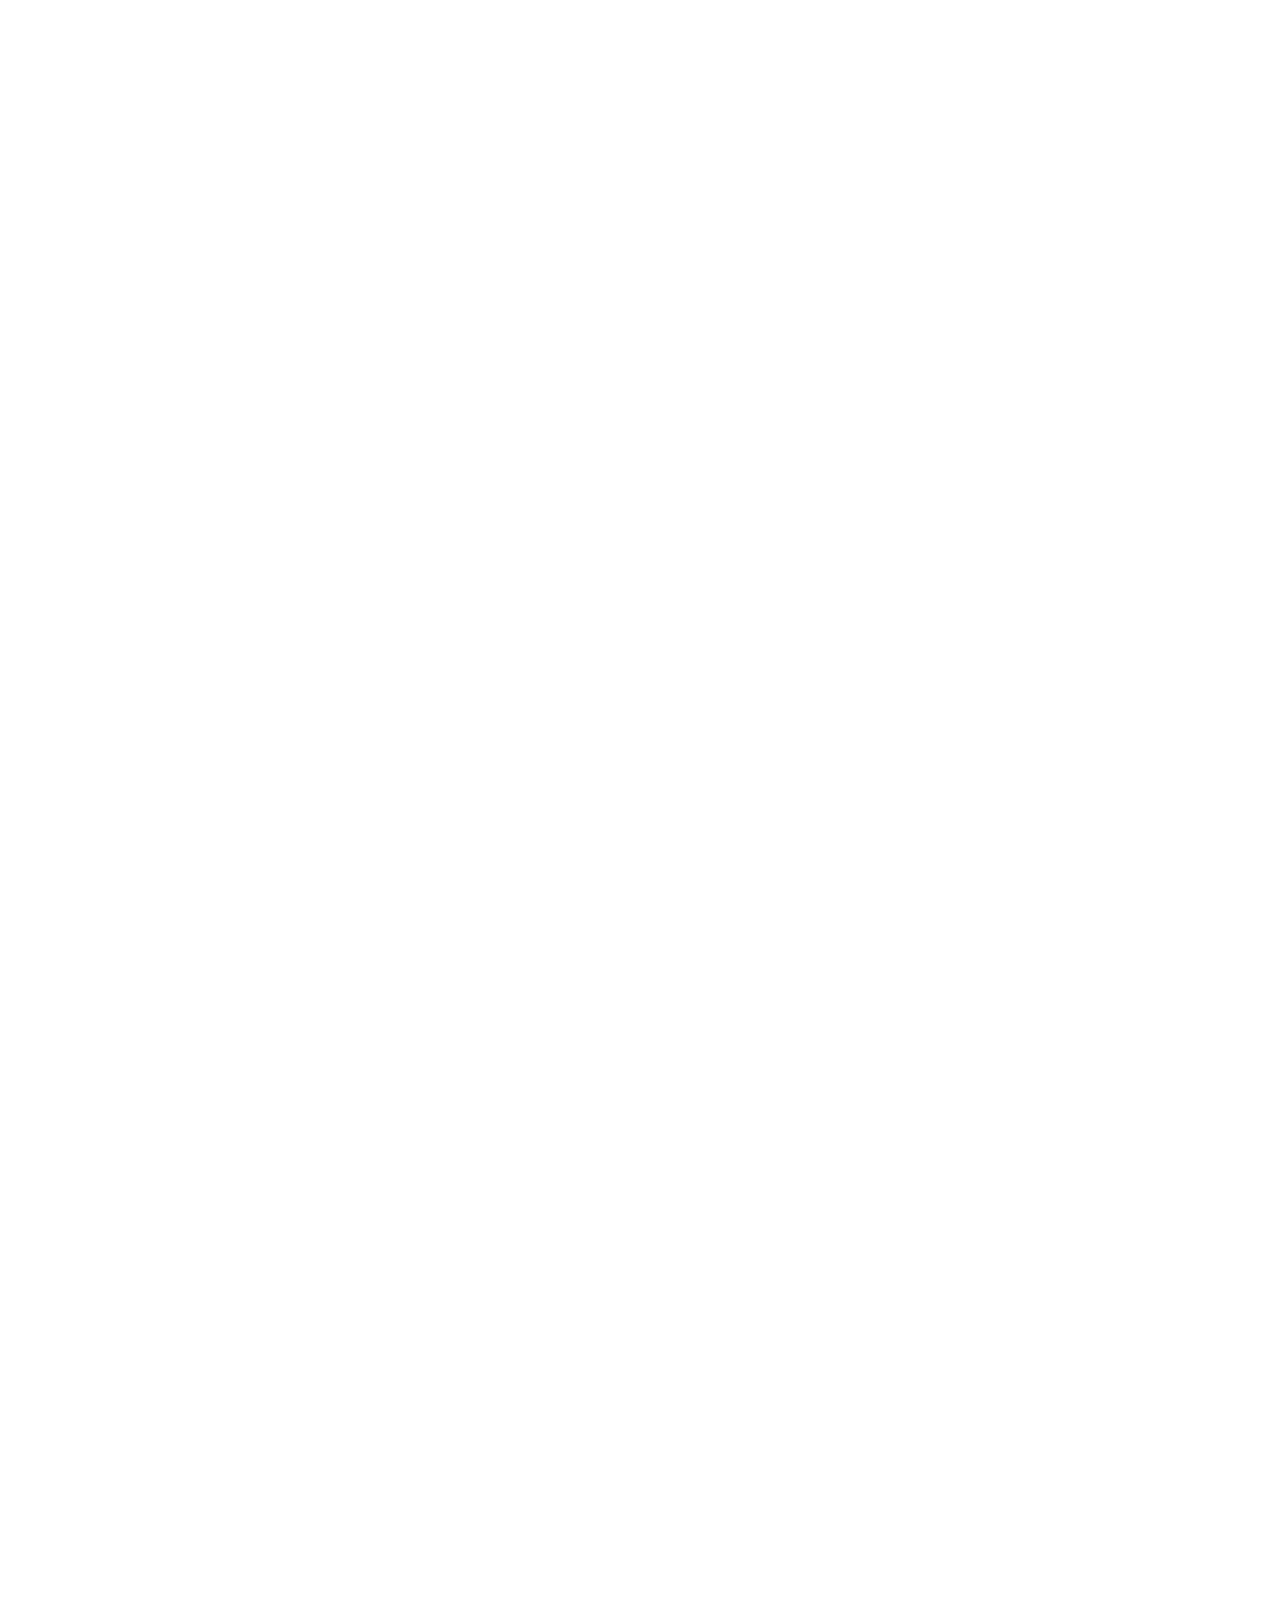
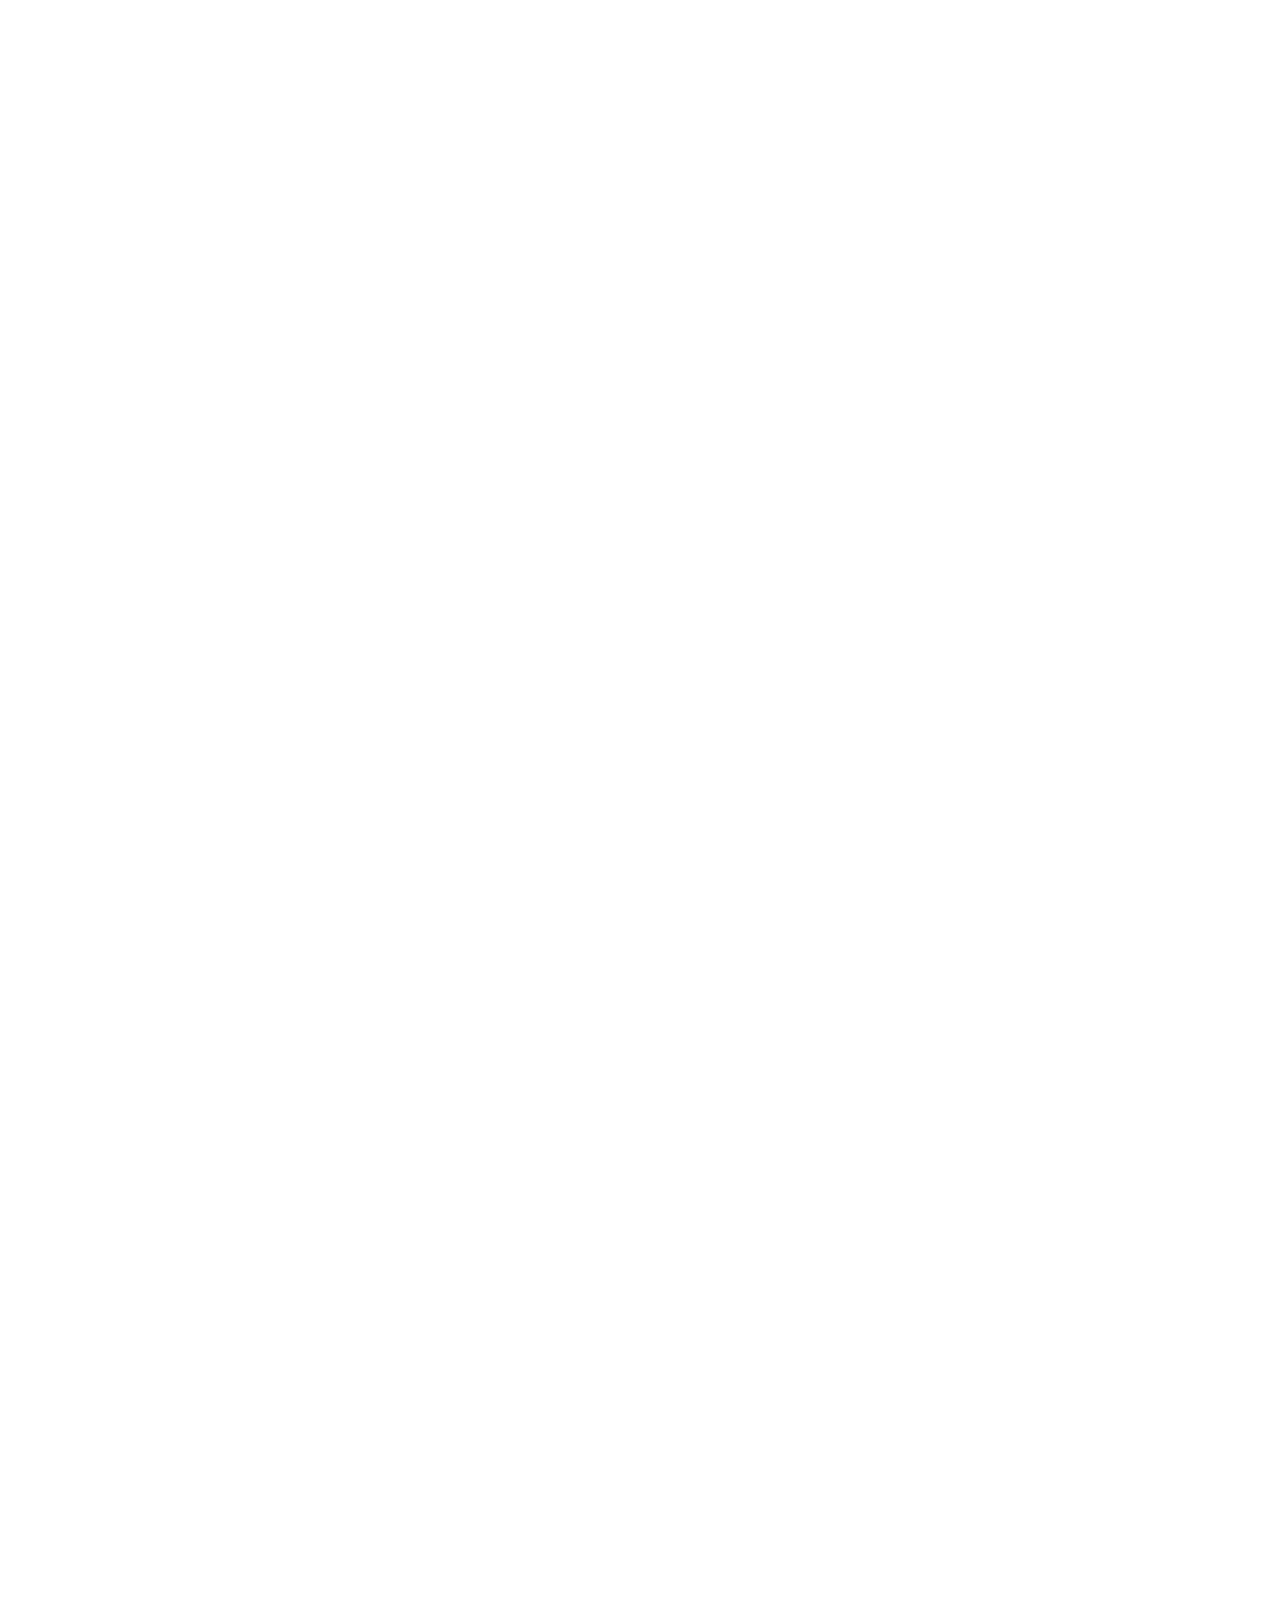
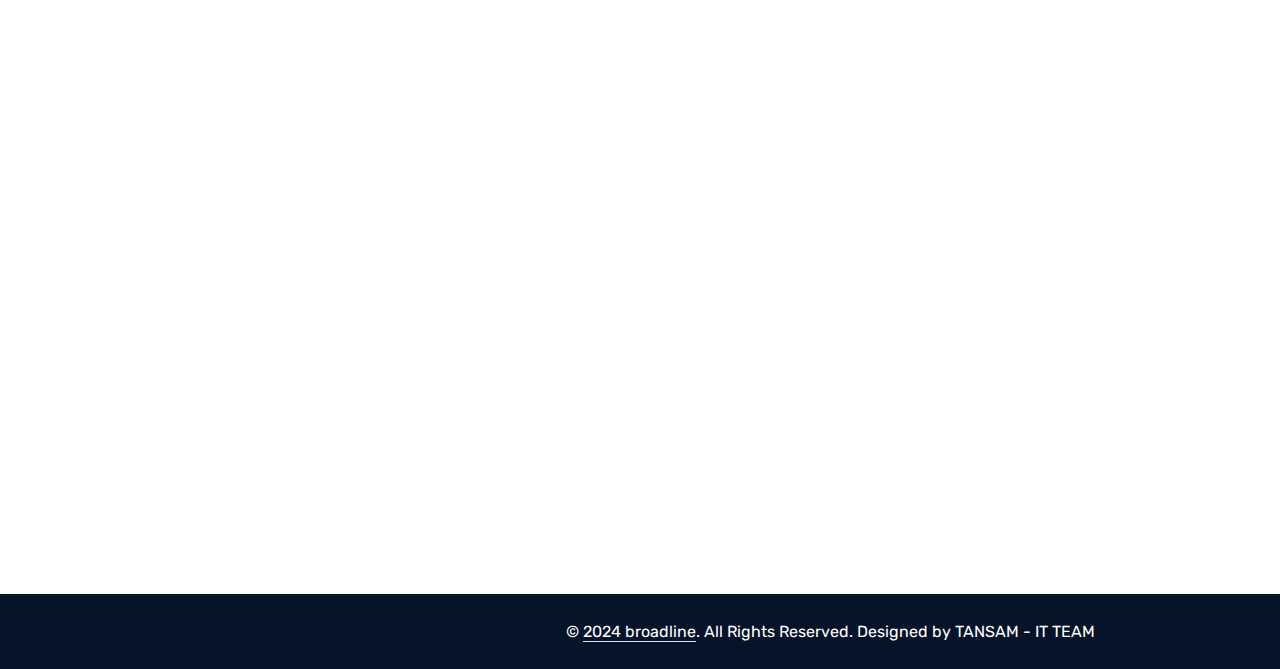
==== commit ee8e915f: "Update index.html" ====
--- a/index.html
+++ b/index.html
@@ -776,20 +776,7 @@
                                 <a class="btn btn-primary btn-square" href="#"><i class="fab fa-instagram fw-normal"></i></a>
                             </div>
                         </div>
-                        <div class="col-lg-4 col-md-12 pt-0 pt-lg-5 mb-5">
-                            <div class="section-title section-title-sm position-relative pb-3 mb-4">
-                                <h3 class="text-light mb-0">Quick Links</h3>
-                            </div>
-                            <div class="link-animated d-flex flex-column justify-content-start">
-                                <a class="text-light mb-2" href="#"><i class="bi bi-arrow-right text-primary me-2"></i>Home</a>
-                                <a class="text-light mb-2" href="#"><i class="bi bi-arrow-right text-primary me-2"></i>About Us</a>
-                                <a class="text-light mb-2" href="#"><i class="bi bi-arrow-right text-primary me-2"></i>Our Services</a>
-                                <a class="text-light mb-2" href="#"><i class="bi bi-arrow-right text-primary me-2"></i>Meet The Team</a>
-                                <a class="text-light mb-2" href="#"><i class="bi bi-arrow-right text-primary me-2"></i>Latest Blog</a>
-                                <a class="text-light" href="#"><i class="bi bi-arrow-right text-primary me-2"></i>Contact Us</a>
-                            </div>
-                        </div>
-<!--                         <div class="col-lg-4 col-md-12 pt-0 pt-lg-5 mb-5">
+			<!--                         <div class="col-lg-4 col-md-12 pt-0 pt-lg-5 mb-5">
                             <div class="section-title section-title-sm position-relative pb-3 mb-4">
                                 <h3 class="text-light mb-0">Popular Links</h3>
                             </div>
@@ -801,6 +788,20 @@
                                 <a class="text-light mb-2" href="#"><i class="bi bi-arrow-right text-primary me-2"></i>Latest Blog</a>
                                 <a class="text-light" href="#"><i class="bi bi-arrow-right text-primary me-2"></i>Contact Us</a>
                             </div> -->
+                        <div class="col-lg-4 col-md-12 pt-0 pt-lg-5 mb-5">
+                            <div class="section-title section-title-sm position-relative pb-3 mb-4">
+                                <h3 class="text-light mb-0">Quick Links</h3>
+                            </div>
+                            <div class="link-animated d-flex flex-column justify-content-start">
+                                <a class="text-light mb-2" href="#"><i class="bi bi-arrow-right text-primary me-2"></i>Home</a>
+                                <a class="text-light mb-2" href="#"><i class="bi bi-arrow-right text-primary me-2"></i>About Us</a>
+                                <a class="text-light mb-2" href="#"><i class="bi bi-arrow-right text-primary me-2"></i>Our Services</a>
+                                <a class="text-light mb-2" href="#"><i class="bi bi-arrow-right text-primary me-2"></i>Meet The Team</a>
+                                <a class="text-light mb-2" href="#"><i class="bi bi-arrow-right text-primary me-2"></i>Latest Blog</a>
+                                <a class="text-light" href="#"><i class="bi bi-arrow-right text-primary me-2"></i>Contact Us</a>
+                            </div>
+                        </div>
+
                         </div>
                     </div>
                 </div>
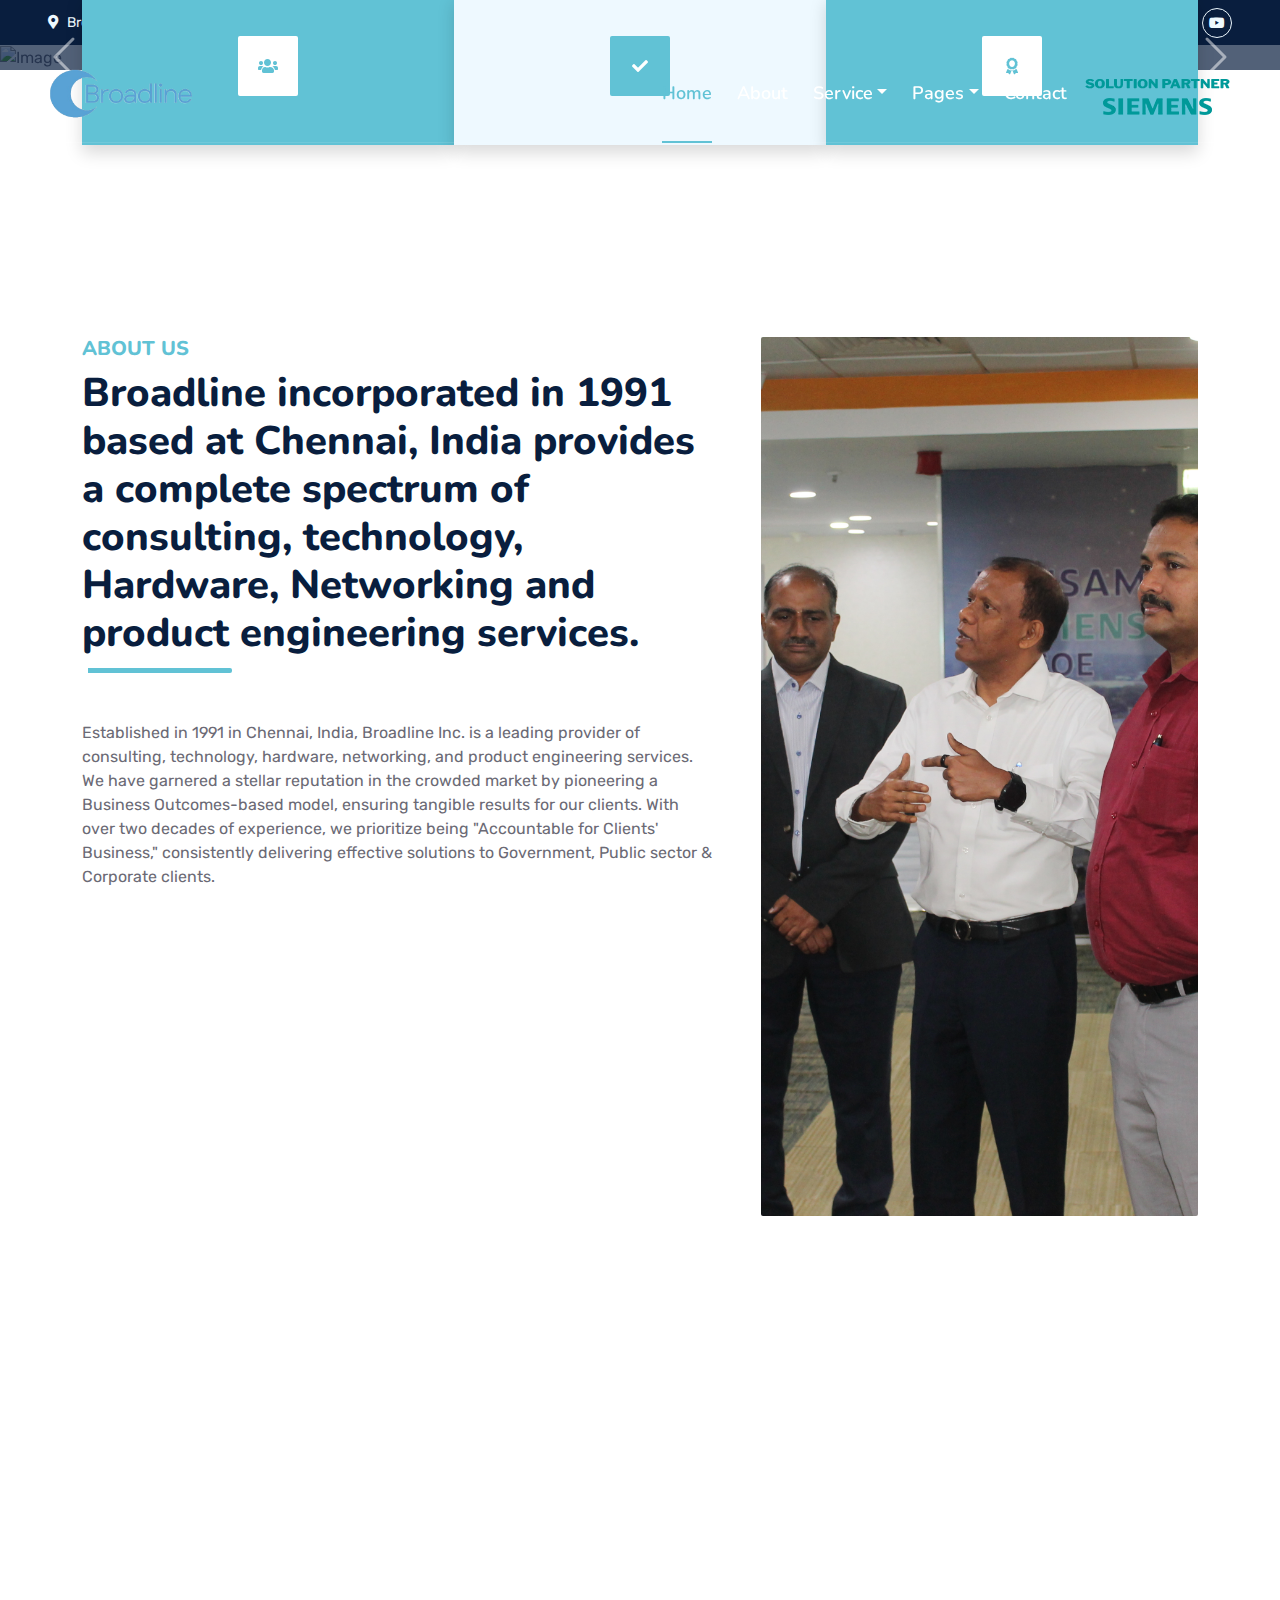
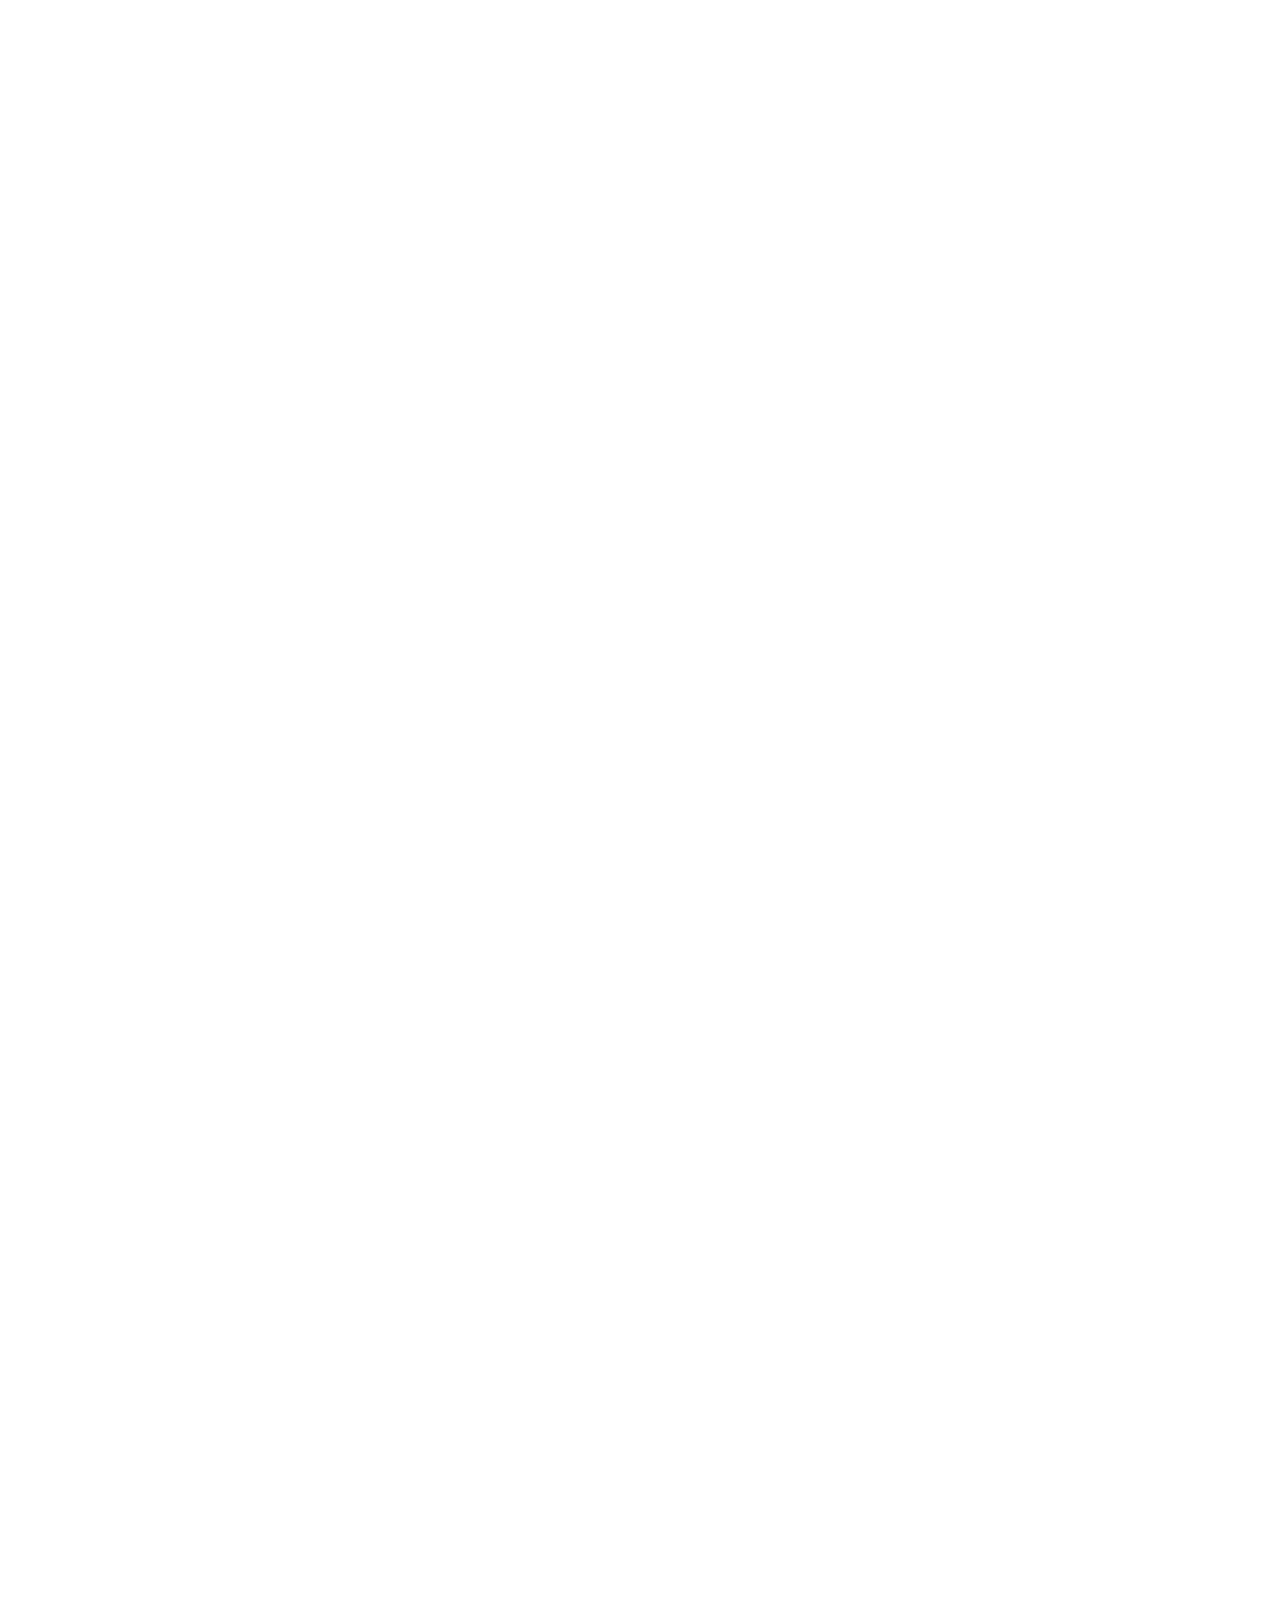
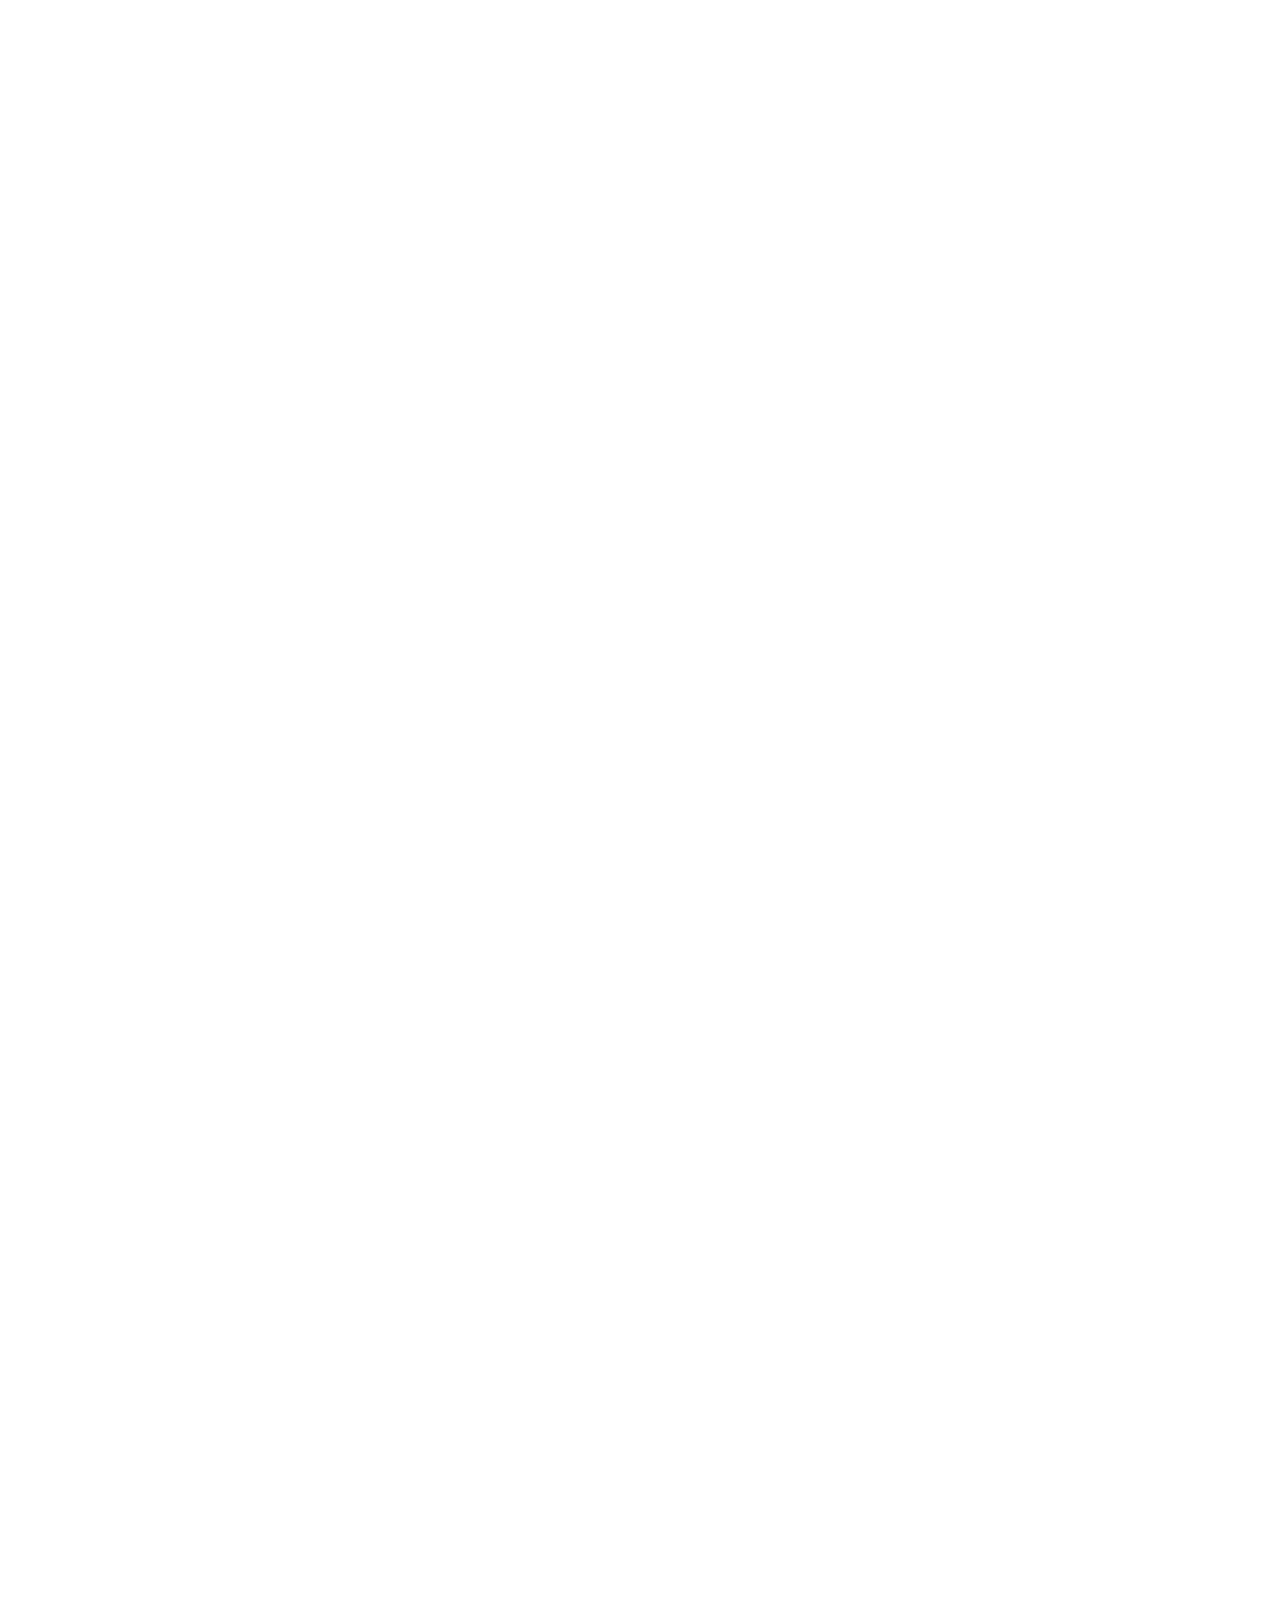
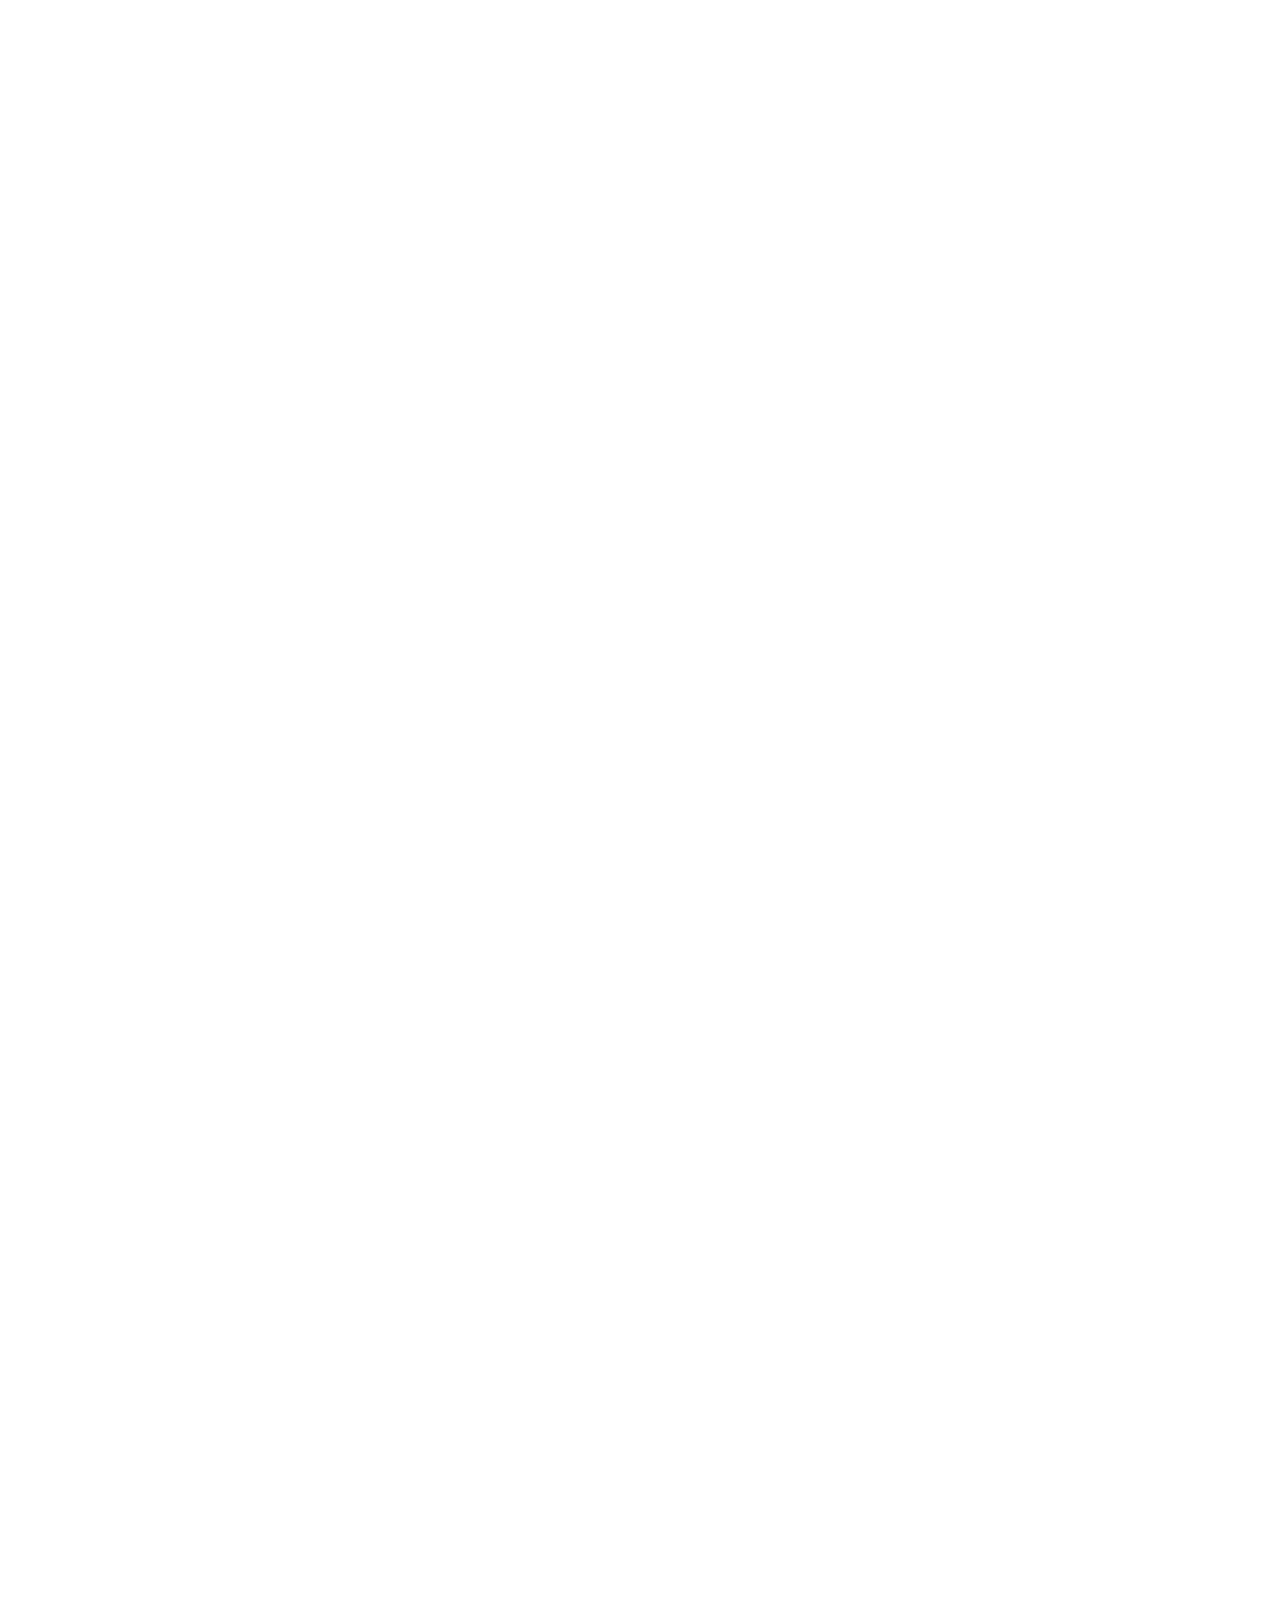
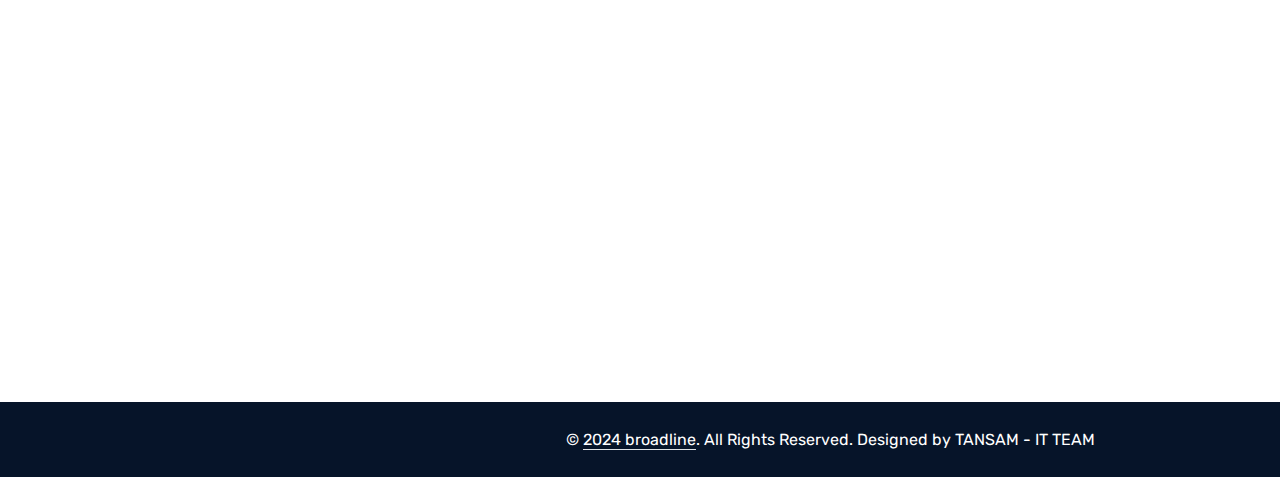
==== commit f97d9840: "Update index.html" ====
--- a/index.html
+++ b/index.html
@@ -81,8 +81,10 @@
                     <div class="nav-item dropdown">
                         <a href="#" class="nav-link dropdown-toggle" data-bs-toggle="dropdown">Service</a>
                         <div class="dropdown-menu m-0">
+			    <a href="blog.html" class="dropdown-item">Automation Technology</a>
                             <a href="blog.html" class="dropdown-item">Software-Service</a>
                             <a href="detail.html" class="dropdown-item">Hardware Service</a>
+			    <a href="detail.html" class="dropdown-item">Education  Management System </a>
                         </div>
                     </div>
                     <div class="nav-item dropdown">
@@ -172,10 +174,10 @@
                         <div class="bg-white d-flex align-items-center justify-content-center rounded mb-2" style="width: 60px; height: 60px;">
                             <i class="fa fa-users text-primary"></i>
                         </div>
-                        <div class="ps-4">
+<!--                         <div class="ps-4">
                             <h5 class="text-white mb-0">Happy Clients</h5>
                             <h1 class="text-white mb-0" data-toggle="counter-up">12345</h1>
-                        </div>
+                        </div> -->
                     </div>
                 </div>
                 <div class="col-lg-4 wow zoomIn" data-wow-delay="0.3s">
@@ -183,10 +185,10 @@
                         <div class="bg-primary d-flex align-items-center justify-content-center rounded mb-2" style="width: 60px; height: 60px;">
                             <i class="fa fa-check text-white"></i>
                         </div>
-                        <div class="ps-4">
+<!--                         <div class="ps-4">
                             <h5 class="text-primary mb-0">Projects Done</h5>
                             <h1 class="mb-0" data-toggle="counter-up">12345</h1>
-                        </div>
+                        </div> -->
                     </div>
                 </div>
                 <div class="col-lg-4 wow zoomIn" data-wow-delay="0.6s">
@@ -194,10 +196,10 @@
                         <div class="bg-white d-flex align-items-center justify-content-center rounded mb-2" style="width: 60px; height: 60px;">
                             <i class="fa fa-award text-primary"></i>
                         </div>
-                        <div class="ps-4">
+<!--                         <div class="ps-4">
                             <h5 class="text-white mb-0">Win Awards</h5>
                             <h1 class="text-white mb-0" data-toggle="counter-up">12345</h1>
-                        </div>
+                        </div> -->
                     </div>
                 </div>
             </div>
@@ -456,7 +458,7 @@
 
 
     <!-- contact Start -->
-    <div class="container-fluid py-5 wow fadeInUp" data-wow-delay="0.1s">
+<!--     <div class="container-fluid py-5 wow fadeInUp" data-wow-delay="0.1s">
         <div class="container py-5">
             <div class="row g-5">
                 <div class="col-lg-7">
@@ -482,7 +484,7 @@
                             <h4 class="text-primary mb-0">+012 345 6789</h4>
                         </div>
                     </div>
-                </div>
+                </div> -->
                 <div class="col-lg-5">
                     <div class="bg-primary rounded h-100 d-flex align-items-center p-5 wow zoomIn" data-wow-delay="0.9s">
                         <form>
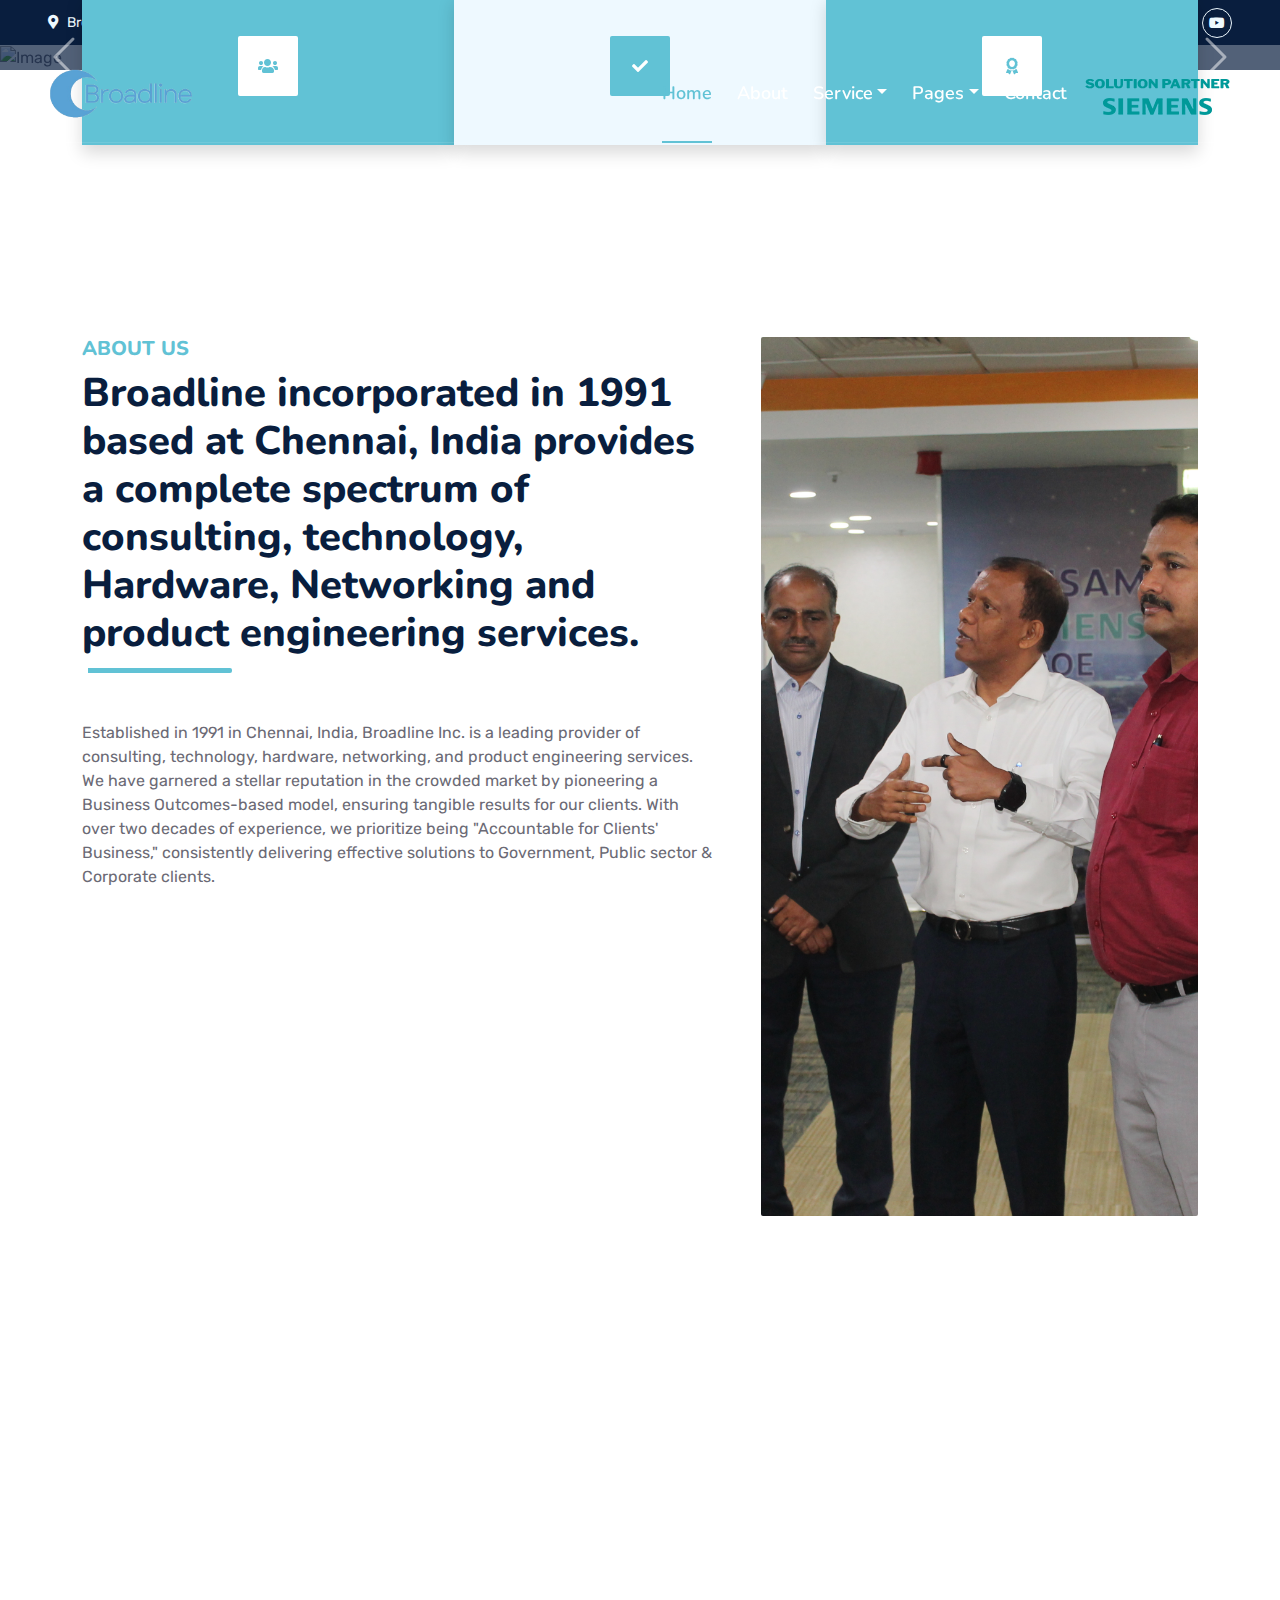
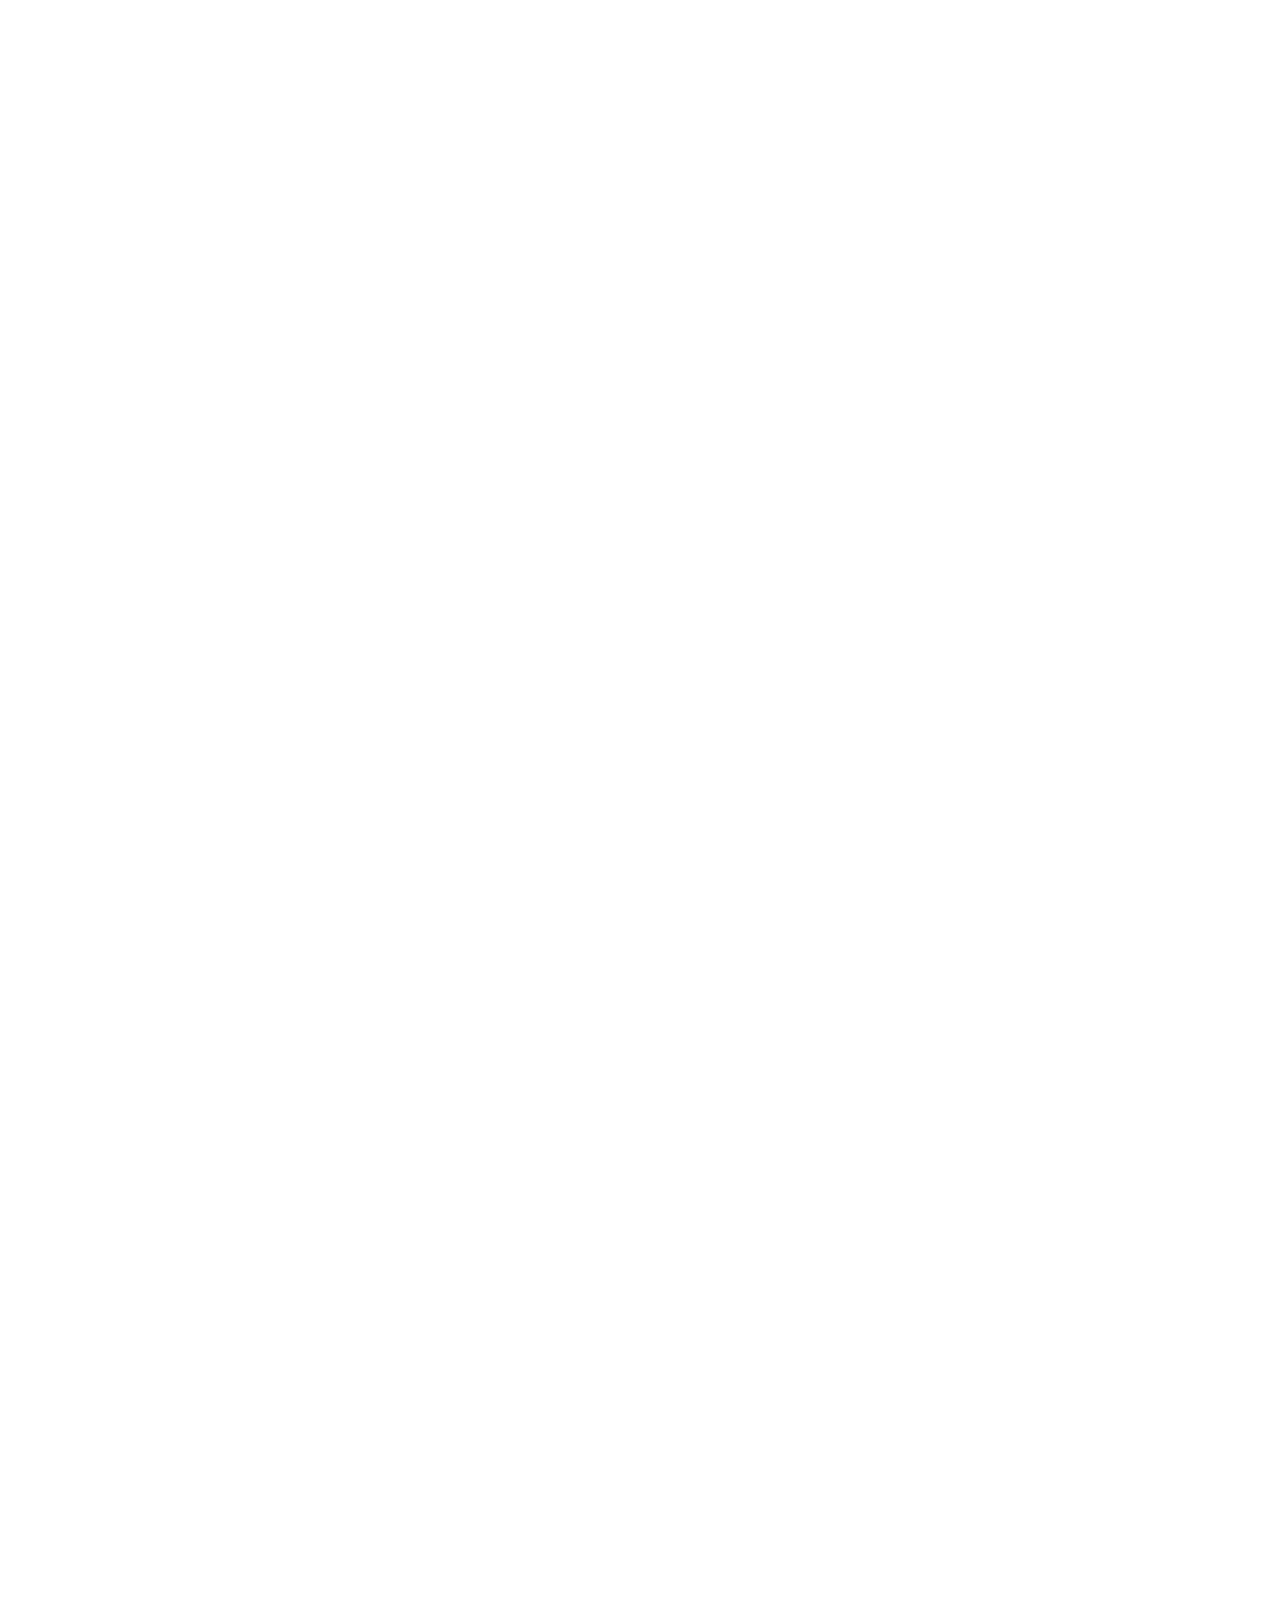
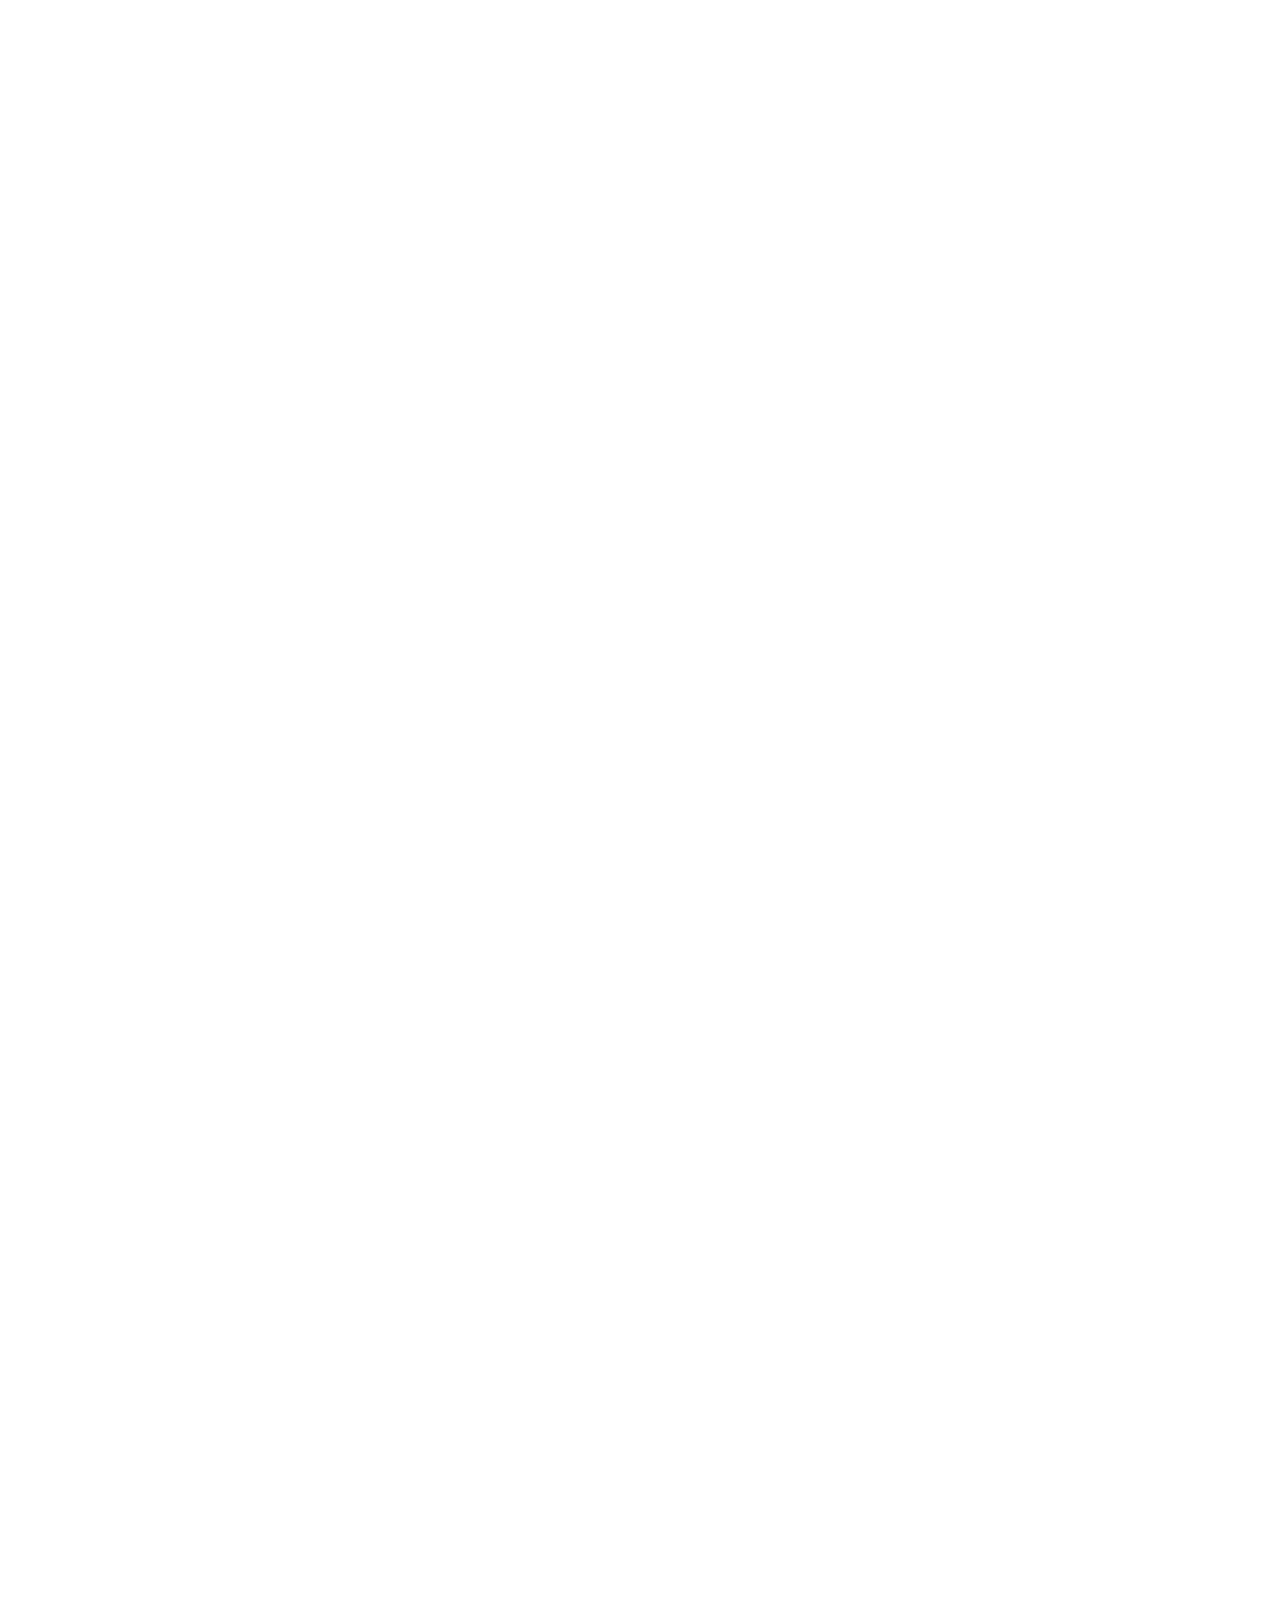
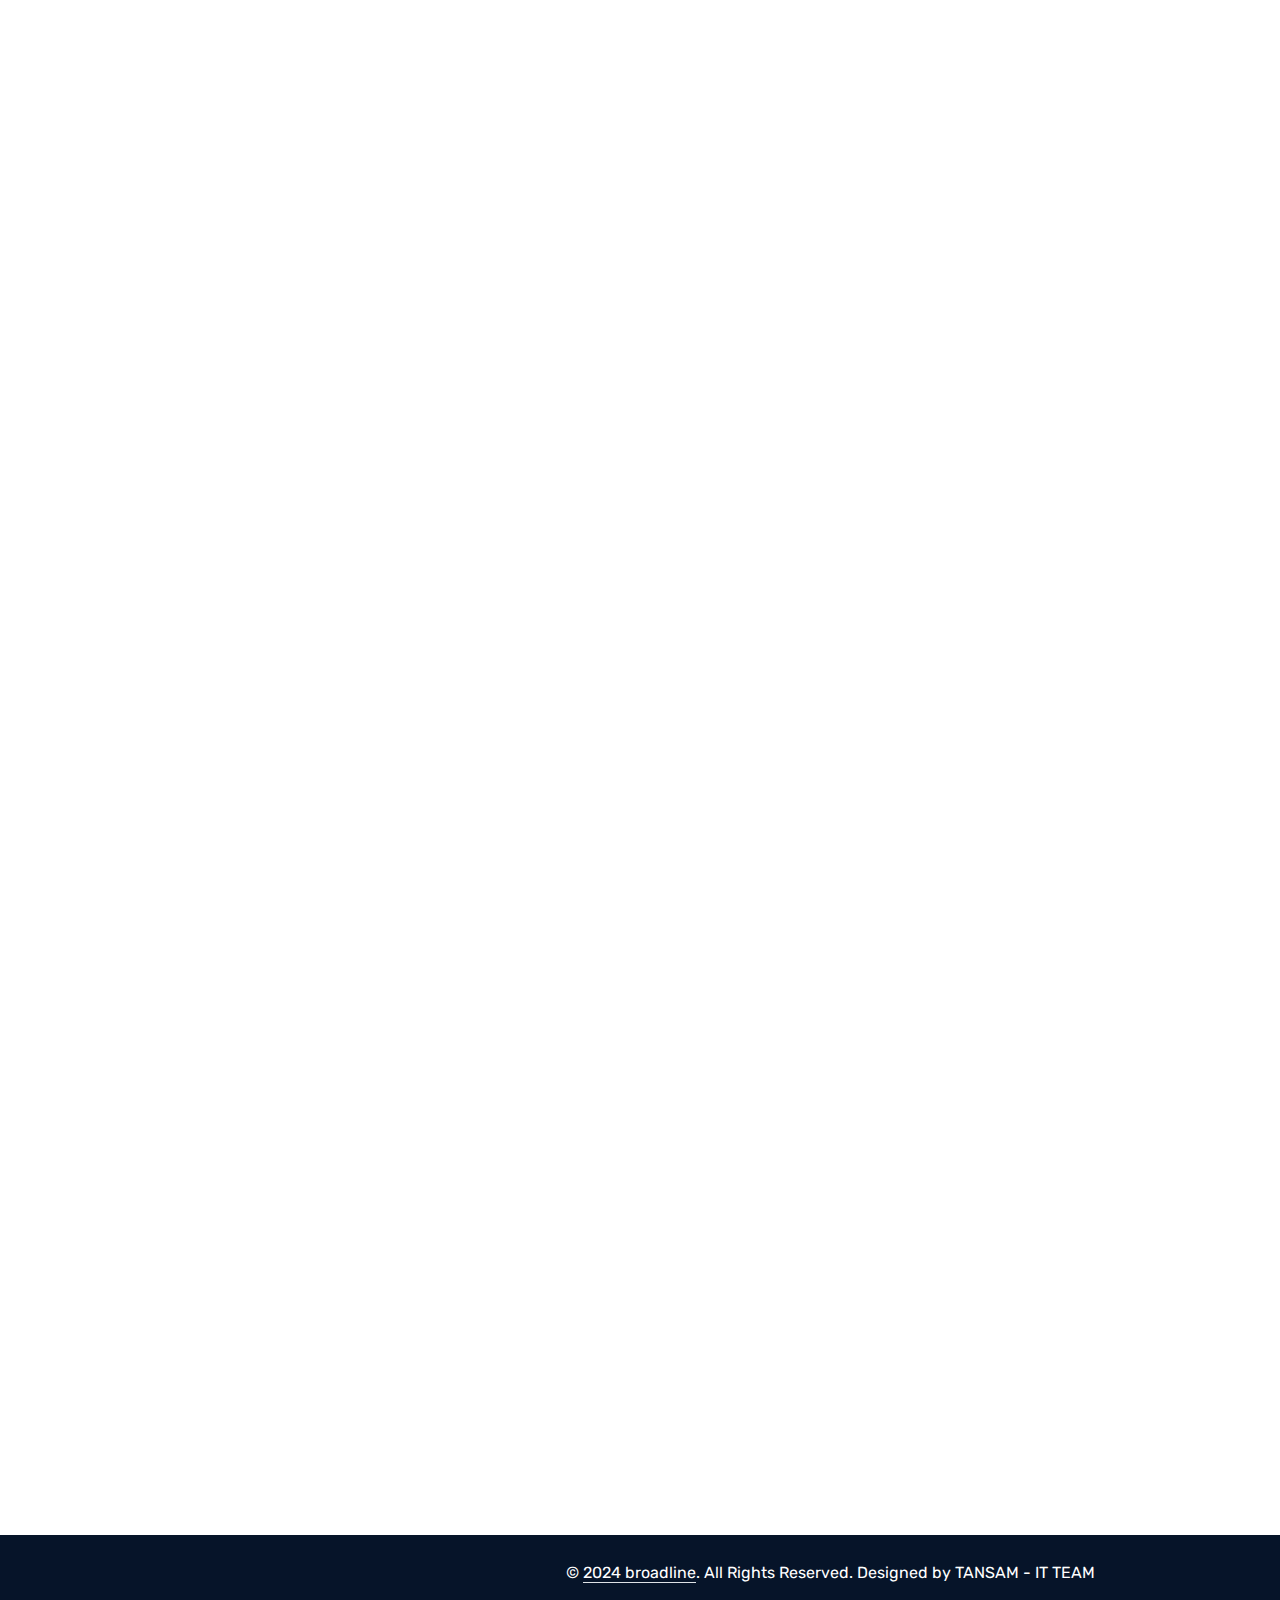
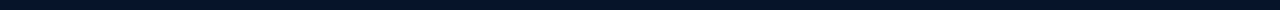
==== commit 3c5ae648: "Update index.html" ====
--- a/index.html
+++ b/index.html
@@ -485,7 +485,7 @@
                         </div>
                     </div>
                 </div> -->
-                <div class="col-lg-5">
+<!--                 <div class="col-lg-5">
                     <div class="bg-primary rounded h-100 d-flex align-items-center p-5 wow zoomIn" data-wow-delay="0.9s">
                         <form>
                             <div class="row g-3">
@@ -501,7 +501,7 @@
                                         <option value="1">Hardware - Service</option>
                                         <option value="2">Software - Service</option>
                                         <!-- <option value="3">Service 3</option> -->
-                                    </select>
+                                    <!--</select>
                                 </div>
                                 <div class="col-12">
                                     <textarea class="form-control bg-light border-0" rows="3" placeholder="Message"></textarea>
@@ -515,7 +515,7 @@
                 </div>
             </div>
         </div>
-    </div>
+    </div> -->
     <!-- Contact End -->
 
 
